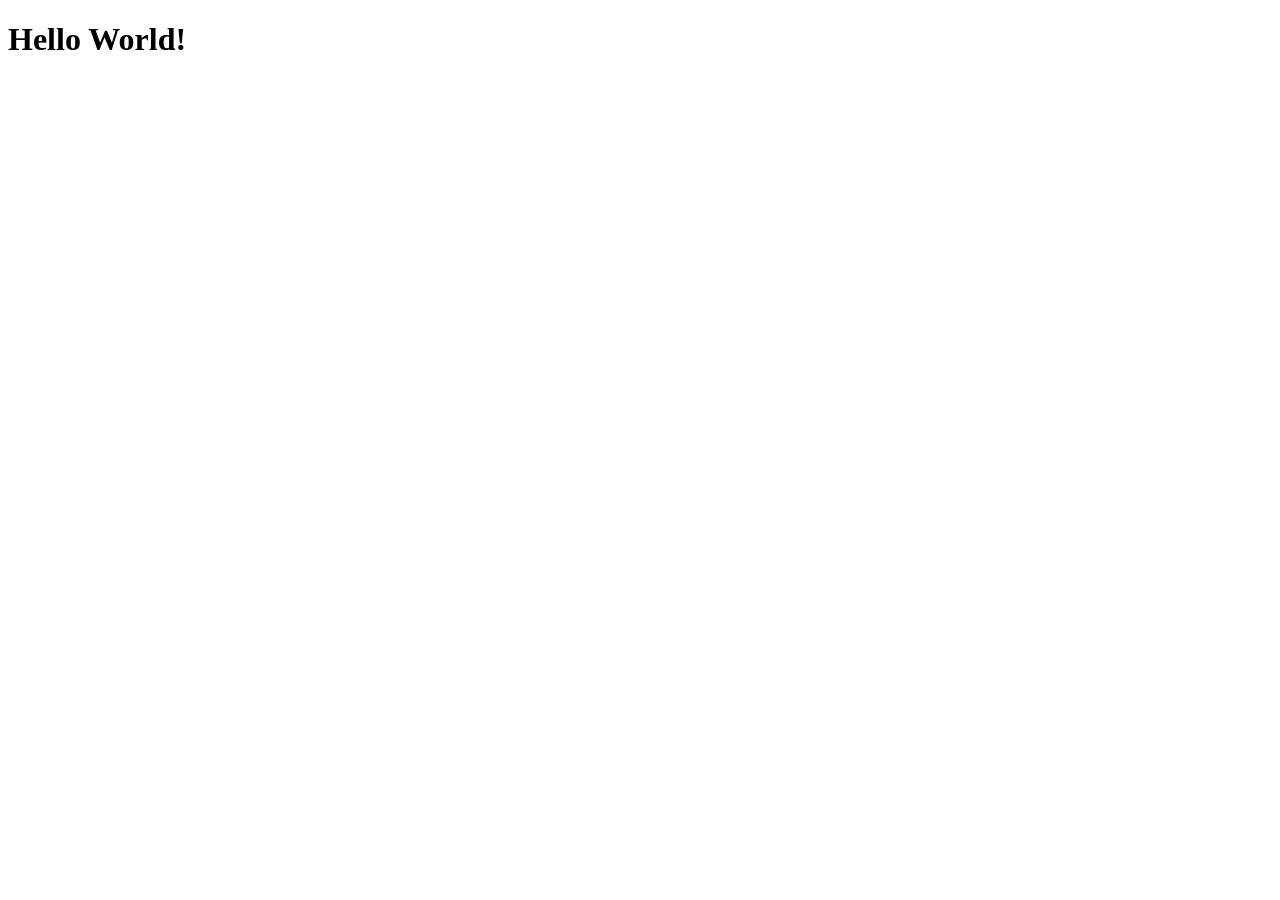
==== maps/maps-client/src/main/webapp/index.html @ cb1ee6d4 "initial commit" ====
<!DOCTYPE html>
<html>
    <head>
        <title>Start Page</title>
        <meta http-equiv="Content-Type" content="text/html; charset=UTF-8">
    </head>
    <body>
        <h1>Hello World!</h1>
    </body>
</html>
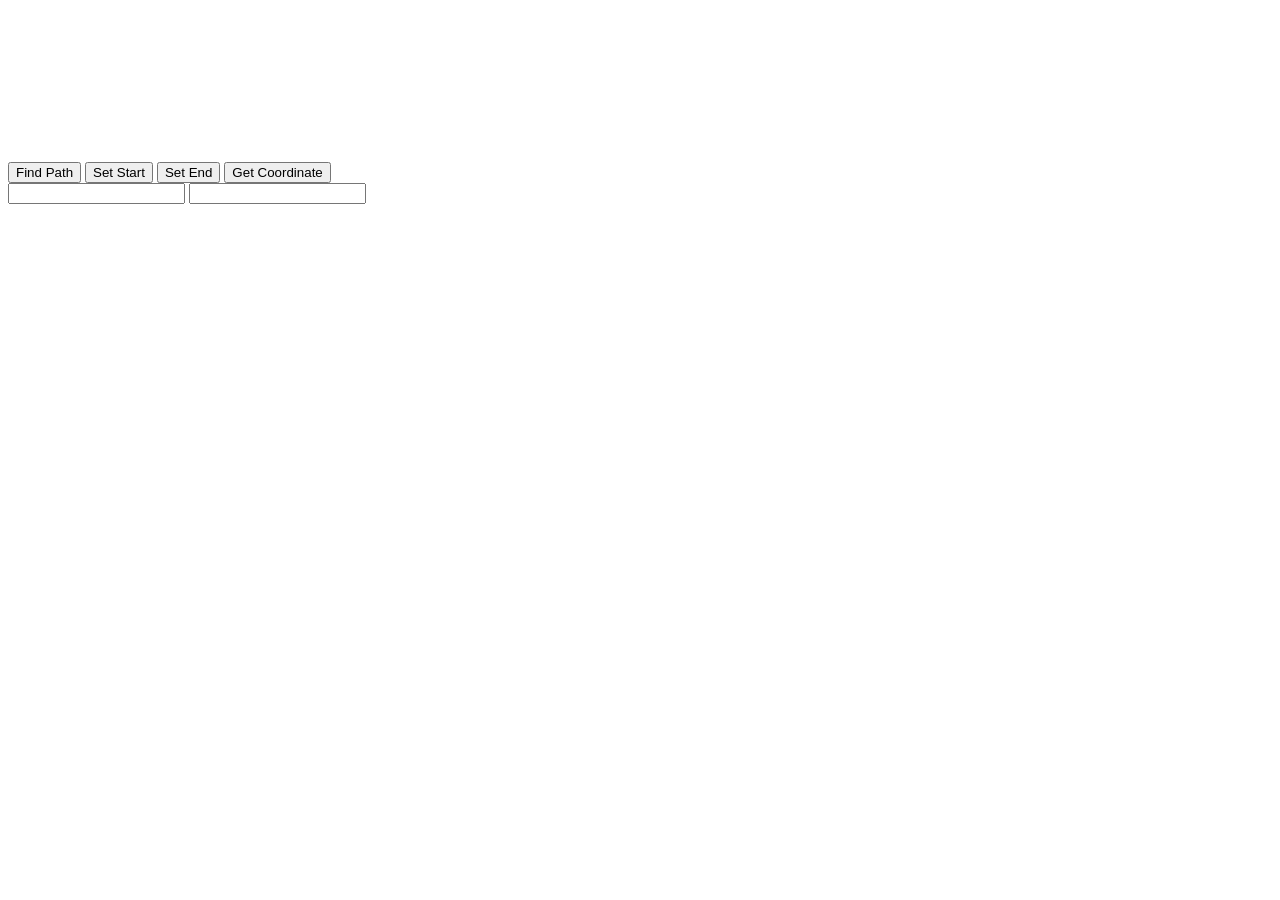
==== commit cc9357dd: "integration client with server" ====
--- a/maps/maps-client/src/main/webapp/index.html
+++ b/maps/maps-client/src/main/webapp/index.html
@@ -1,10 +1,1338 @@
 <!DOCTYPE html>
 <html>
-    <head>
-        <title>Start Page</title>
-        <meta http-equiv="Content-Type" content="text/html; charset=UTF-8">
-    </head>
-    <body>
-        <h1>Hello World!</h1>
-    </body>
-</html>
+<head>
+<title>A Star JavaScript Pathfinding Demo</title>
+<meta name="description"
+	content="An interactive demo and explanation of how the A Star pathfinding algorithm works.">
+<!--<meta http-equiv="refresh" content="5" />-->
+<link rel="stylesheet" type="text/css" href="resources/css/style.css">
+<link rel="stylesheet" type="text/css" href="resources/css/prism.css">
+</head>
+<body>
+	<div class="wrapper">
+
+
+		<table class="map break alt">
+			<tr class="map-row">
+				<td id="1" class="map-tile"></td>
+				<td class="map-tile"></td>
+				<td class="map-tile"></td>
+				<td class="map-tile"></td>
+				<td class="map-tile"></td>
+				<td class="map-tile"></td>
+				<td class="map-tile"></td>
+				<td class="map-tile"></td>
+				<td class="map-tile"></td>
+				<td class="map-tile"></td>
+				<td class="map-tile"></td>
+				<td class="map-tile"></td>
+				<td class="map-tile"></td>
+				<td class="map-tile"></td>
+				<td class="map-tile"></td>
+				<td class="map-tile"></td>
+				<td class="map-tile"></td>
+				<td class="map-tile"></td>
+				<td class="map-tile"></td>
+				<td class="map-tile"></td>
+				<td class="map-tile"></td>
+				<td class="map-tile"></td>
+				<td class="map-tile"></td>
+				<td class="map-tile"></td>
+				<td class="map-tile"></td>
+				<td class="map-tile"></td>
+				<td class="map-tile"></td>
+				<td class="map-tile"></td>
+				<td class="map-tile"></td>
+				<td class="map-tile"></td>
+				<td class="map-tile"></td>
+				<td class="map-tile"></td>
+			</tr>
+			<tr class="map-row">
+				<td class="map-tile"></td>
+				<td class="map-tile"></td>
+				<td class="map-tile"></td>
+				<td class="map-tile"></td>
+				<td class="map-tile"></td>
+				<td class="map-tile"></td>
+				<td class="map-tile"></td>
+				<td class="map-tile"></td>
+				<td class="map-tile"></td>
+				<td class="map-tile"></td>
+				<td class="map-tile"></td>
+				<td class="map-tile"></td>
+				<td class="map-tile"></td>
+				<td class="map-tile"></td>
+				<td class="map-tile"></td>
+				<td class="map-tile"></td>
+				<td class="map-tile"></td>
+				<td class="map-tile"></td>
+				<td class="map-tile"></td>
+				<td class="map-tile"></td>
+				<td class="map-tile"></td>
+				<td class="map-tile"></td>
+				<td class="map-tile"></td>
+				<td class="map-tile"></td>
+				<td class="map-tile"></td>
+				<td class="map-tile"></td>
+				<td class="map-tile"></td>
+				<td class="map-tile"></td>
+				<td class="map-tile"></td>
+				<td class="map-tile"></td>
+				<td class="map-tile"></td>
+				<td class="map-tile"></td>
+			</tr>
+			<tr class="map-row">
+				<td class="map-tile"></td>
+				<td class="map-tile"></td>
+				<td class="map-tile"></td>
+				<td class="map-tile"></td>
+				<td class="map-tile"></td>
+				<td class="map-tile"></td>
+				<td class="map-tile"></td>
+				<td class="map-tile"></td>
+				<td class="map-tile"></td>
+				<td class="map-tile"></td>
+				<td class="map-tile"></td>
+				<td class="map-tile"></td>
+				<td class="map-tile"></td>
+				<td class="map-tile"></td>
+				<td class="map-tile"></td>
+				<td class="map-tile"></td>
+				<td class="map-tile"></td>
+				<td class="map-tile"></td>
+				<td class="map-tile"></td>
+				<td class="map-tile"></td>
+				<td class="map-tile"></td>
+				<td class="map-tile"></td>
+				<td class="map-tile"></td>
+				<td class="map-tile"></td>
+				<td class="map-tile"></td>
+				<td class="map-tile"></td>
+				<td class="map-tile"></td>
+				<td class="map-tile"></td>
+				<td class="map-tile"></td>
+				<td class="map-tile"></td>
+				<td class="map-tile"></td>
+				<td class="map-tile"></td>
+			</tr>
+			<tr class="map-row">
+				<td class="map-tile"></td>
+				<td class="map-tile"></td>
+				<td class="map-tile"></td>
+				<td class="map-tile"></td>
+				<td class="map-tile"></td>
+				<td class="map-tile"></td>
+				<td class="map-tile"></td>
+				<td class="map-tile"></td>
+				<td class="map-tile"></td>
+				<td class="map-tile"></td>
+				<td class="map-tile"></td>
+				<td class="map-tile"></td>
+				<td class="map-tile"></td>
+				<td class="map-tile"></td>
+				<td class="map-tile"></td>
+				<td class="map-tile"></td>
+				<td class="map-tile"></td>
+				<td class="map-tile"></td>
+				<td class="map-tile"></td>
+				<td class="map-tile"></td>
+				<td class="map-tile"></td>
+				<td class="map-tile"></td>
+				<td class="map-tile"></td>
+				<td class="map-tile"></td>
+				<td class="map-tile"></td>
+				<td class="map-tile"></td>
+				<td class="map-tile"></td>
+				<td class="map-tile"></td>
+				<td class="map-tile"></td>
+				<td class="map-tile"></td>
+				<td class="map-tile"></td>
+				<td class="map-tile"></td>
+			</tr>
+			<tr class="map-row">
+				<td class="map-tile"></td>
+				<td class="map-tile"></td>
+				<td class="map-tile"></td>
+				<td class="map-tile"></td>
+				<td class="map-tile"></td>
+				<td class="map-tile"></td>
+				<td class="map-tile"></td>
+				<td class="map-tile"></td>
+				<td class="map-tile"></td>
+				<td class="map-tile"></td>
+				<td class="map-tile"></td>
+				<td class="map-tile"></td>
+				<td class="map-tile"></td>
+				<td class="map-tile"></td>
+				<td class="map-tile"></td>
+				<td class="map-tile"></td>
+				<td class="map-tile"></td>
+				<td class="map-tile"></td>
+				<td class="map-tile"></td>
+				<td class="map-tile"></td>
+				<td class="map-tile"></td>
+				<td class="map-tile"></td>
+				<td class="map-tile"></td>
+				<td class="map-tile"></td>
+				<td class="map-tile"></td>
+				<td class="map-tile"></td>
+				<td class="map-tile"></td>
+				<td class="map-tile"></td>
+				<td class="map-tile"></td>
+				<td class="map-tile"></td>
+				<td class="map-tile"></td>
+				<td class="map-tile"></td>
+			</tr>
+			<tr class="map-row">
+				<td class="map-tile"></td>
+				<td class="map-tile"></td>
+				<td class="map-tile"></td>
+				<td class="map-tile"></td>
+				<td class="map-tile"></td>
+				<td class="map-tile"></td>
+				<td class="map-tile"></td>
+				<td class="map-tile"></td>
+				<td class="map-tile"></td>
+				<td class="map-tile"></td>
+				<td class="map-tile"></td>
+				<td class="map-tile"></td>
+				<td class="map-tile"></td>
+				<td class="map-tile"></td>
+				<td class="map-tile"></td>
+				<td class="map-tile"></td>
+				<td class="map-tile"></td>
+				<td class="map-tile"></td>
+				<td class="map-tile"></td>
+				<td class="map-tile"></td>
+				<td class="map-tile"></td>
+				<td class="map-tile"></td>
+				<td class="map-tile"></td>
+				<td class="map-tile"></td>
+				<td class="map-tile"></td>
+				<td class="map-tile"></td>
+				<td class="map-tile"></td>
+				<td class="map-tile"></td>
+				<td class="map-tile"></td>
+				<td class="map-tile"></td>
+				<td class="map-tile"></td>
+				<td class="map-tile"></td>
+			</tr>
+			<tr class="map-row">
+				<td class="map-tile"></td>
+				<td class="map-tile"></td>
+				<td class="map-tile"></td>
+				<td class="map-tile"></td>
+				<td class="map-tile"></td>
+				<td class="map-tile"></td>
+				<td class="map-tile"></td>
+				<td class="map-tile"></td>
+				<td class="map-tile"></td>
+				<td class="map-tile"></td>
+				<td class="map-tile"></td>
+				<td class="map-tile"></td>
+				<td class="map-tile"></td>
+				<td class="map-tile"></td>
+				<td class="map-tile"></td>
+				<td class="map-tile"></td>
+				<td class="map-tile"></td>
+				<td class="map-tile"></td>
+				<td class="map-tile"></td>
+				<td class="map-tile"></td>
+				<td class="map-tile"></td>
+				<td class="map-tile"></td>
+				<td class="map-tile"></td>
+				<td class="map-tile"></td>
+				<td class="map-tile"></td>
+				<td class="map-tile"></td>
+				<td class="map-tile"></td>
+				<td class="map-tile"></td>
+				<td class="map-tile" data-status="closed"></td>
+				<td class="map-tile" data-status="closed"></td>
+				<td class="map-tile"></td>
+				<td class="map-tile"></td>
+			</tr>
+			<tr class="map-row">
+				<td class="map-tile"></td>
+				<td class="map-tile"></td>
+				<td class="map-tile"></td>
+				<td class="map-tile"></td>
+				<td class="map-tile"></td>
+				<td class="map-tile"></td>
+				<td class="map-tile"></td>
+				<td class="map-tile"></td>
+				<td class="map-tile"></td>
+				<td class="map-tile"></td>
+				<td class="map-tile"></td>
+				<td class="map-tile"></td>
+				<td class="map-tile"></td>
+				<td class="map-tile"></td>
+				<td class="map-tile"></td>
+				<td class="map-tile"></td>
+				<td class="map-tile"></td>
+				<td class="map-tile"></td>
+				<td class="map-tile"></td>
+				<td class="map-tile"></td>
+				<td class="map-tile"></td>
+				<td class="map-tile"></td>
+				<td class="map-tile"></td>
+				<td class="map-tile"></td>
+				<td class="map-tile"></td>
+				<td class="map-tile"></td>
+				<td class="map-tile"></td>
+				<td class="map-tile"></td>
+				<td class="map-tile" data-status="closed"></td>
+				<td class="map-tile" data-status="closed"></td>
+				<td class="map-tile"></td>
+				<td class="map-tile"></td>
+			</tr>
+			<tr class="map-row">
+				<td class="map-tile"></td>
+				<td class="map-tile"></td>
+				<td class="map-tile"></td>
+				<td class="map-tile"></td>
+				<td class="map-tile"></td>
+				<td class="map-tile"></td>
+				<td class="map-tile"></td>
+				<td class="map-tile"></td>
+				<td class="map-tile"></td>
+				<td class="map-tile"></td>
+				<td class="map-tile"></td>
+				<td class="map-tile"></td>
+				<td class="map-tile"></td>
+				<td class="map-tile"></td>
+				<td class="map-tile"></td>
+				<td class="map-tile"></td>
+				<td class="map-tile"></td>
+				<td class="map-tile"></td>
+				<td class="map-tile"></td>
+				<td class="map-tile"></td>
+				<td class="map-tile"></td>
+				<td class="map-tile"></td>
+				<td class="map-tile"></td>
+				<td class="map-tile"></td>
+				<td class="map-tile"></td>
+				<td class="map-tile"></td>
+				<td class="map-tile"></td>
+				<td class="map-tile"></td>
+				<td class="map-tile" data-status="closed"></td>
+				<td class="map-tile" data-status="closed"></td>
+				<td class="map-tile"></td>
+				<td class="map-tile"></td>
+			</tr>
+			<tr class="map-row">
+				<td class="map-tile"></td>
+				<td class="map-tile"></td>
+				<td class="map-tile"></td>
+				<td class="map-tile"></td>
+				<td class="map-tile"></td>
+				<td class="map-tile"></td>
+				<td class="map-tile"></td>
+				<td class="map-tile"></td>
+				<td class="map-tile"></td>
+				<td class="map-tile"></td>
+				<td class="map-tile"></td>
+				<td class="map-tile"></td>
+				<td class="map-tile"></td>
+				<td class="map-tile"></td>
+				<td class="map-tile"></td>
+				<td class="map-tile"></td>
+				<td class="map-tile" data-status="closed"></td>
+				<td class="map-tile" data-status="closed"></td>
+				<td class="map-tile" data-status="closed"></td>
+				<td class="map-tile" data-status="closed"></td>
+				<td class="map-tile" data-status="closed"></td>
+				<td class="map-tile" data-status="closed"></td>
+				<td class="map-tile" data-status="closed"></td>
+				<td class="map-tile" data-status="closed"></td>
+				<td class="map-tile" data-status="closed"></td>
+				<td class="map-tile" data-status="closed"></td>
+				<td class="map-tile" data-status="closed"></td>
+				<td class="map-tile" data-status="closed"></td>
+				<td class="map-tile" data-status="closed"></td>
+				<td class="map-tile" data-status="closed"></td>
+				<td class="map-tile"></td>
+				<td class="map-tile"></td>
+			</tr>
+			<tr class="map-row">
+				<td class="map-tile"></td>
+				<td class="map-tile"></td>
+				<td class="map-tile"></td>
+				<td class="map-tile"></td>
+				<td class="map-tile"></td>
+				<td class="map-tile"></td>
+				<td class="map-tile"></td>
+				<td class="map-tile"></td>
+				<td class="map-tile"></td>
+				<td class="map-tile"></td>
+				<td class="map-tile"></td>
+				<td class="map-tile"></td>
+				<td class="map-tile"></td>
+				<td class="map-tile"></td>
+				<td class="map-tile"></td>
+				<td class="map-tile"></td>
+				<td class="map-tile" data-status="closed"></td>
+				<td class="map-tile" data-status="closed"></td>
+				<td class="map-tile" data-status="closed"></td>
+				<td class="map-tile" data-status="closed"></td>
+				<td class="map-tile" data-status="closed"></td>
+				<td class="map-tile" data-status="closed"></td>
+				<td class="map-tile" data-status="closed"></td>
+				<td class="map-tile" data-status="closed"></td>
+				<td class="map-tile" data-status="closed"></td>
+				<td class="map-tile" data-status="closed"></td>
+				<td class="map-tile" data-status="closed"></td>
+				<td class="map-tile" data-status="closed"></td>
+				<td class="map-tile" data-status="closed"></td>
+				<td class="map-tile" data-status="closed"></td>
+				<td class="map-tile"></td>
+				<td class="map-tile"></td>
+			</tr>
+			<tr class="map-row">
+				<td class="map-tile"></td>
+				<td class="map-tile"></td>
+				<td class="map-tile"></td>
+				<td class="map-tile"></td>
+				<td class="map-tile"></td>
+				<td class="map-tile"></td>
+				<td class="map-tile"></td>
+				<td class="map-tile"></td>
+				<td class="map-tile"></td>
+				<td class="map-tile"></td>
+				<td class="map-tile"></td>
+				<td class="map-tile"></td>
+				<td class="map-tile"></td>
+				<td class="map-tile"></td>
+				<td class="map-tile"></td>
+				<td class="map-tile"></td>
+				<td class="map-tile"></td>
+				<td class="map-tile"></td>
+				<td class="map-tile"></td>
+				<td class="map-tile"></td>
+				<td class="map-tile"></td>
+				<td class="map-tile"></td>
+				<td class="map-tile"></td>
+				<td class="map-tile"></td>
+				<td class="map-tile"></td>
+				<td class="map-tile"></td>
+				<td class="map-tile"></td>
+				<td class="map-tile"></td>
+				<td class="map-tile"></td>
+				<td class="map-tile"></td>
+				<td class="map-tile"></td>
+				<td class="map-tile"></td>
+			</tr>
+			<tr class="map-row">
+				<td class="map-tile"></td>
+				<td class="map-tile"></td>
+				<td class="map-tile"></td>
+				<td class="map-tile"></td>
+				<td class="map-tile"></td>
+				<td class="map-tile"></td>
+				<td class="map-tile"></td>
+				<td class="map-tile"></td>
+				<td class="map-tile"></td>
+				<td class="map-tile"></td>
+				<td class="map-tile"></td>
+				<td class="map-tile"></td>
+				<td class="map-tile"></td>
+				<td class="map-tile"></td>
+				<td class="map-tile"></td>
+				<td class="map-tile"></td>
+				<td class="map-tile"></td>
+				<td class="map-tile"></td>
+				<td class="map-tile"></td>
+				<td class="map-tile"></td>
+				<td class="map-tile"></td>
+				<td class="map-tile"></td>
+				<td class="map-tile"></td>
+				<td class="map-tile"></td>
+				<td class="map-tile"></td>
+				<td class="map-tile"></td>
+				<td class="map-tile"></td>
+				<td class="map-tile"></td>
+				<td class="map-tile"></td>
+				<td class="map-tile"></td>
+				<td class="map-tile"></td>
+				<td class="map-tile"></td>
+			</tr>
+			<tr class="map-row">
+				<td class="map-tile"></td>
+				<td class="map-tile"></td>
+				<td class="map-tile"></td>
+				<td class="map-tile"></td>
+				<td class="map-tile"></td>
+				<td class="map-tile"></td>
+				<td class="map-tile"></td>
+				<td class="map-tile"></td>
+				<td class="map-tile"></td>
+				<td class="map-tile"></td>
+				<td class="map-tile"></td>
+				<td class="map-tile"></td>
+				<td class="map-tile"></td>
+				<td class="map-tile"></td>
+				<td class="map-tile"></td>
+				<td class="map-tile"></td>
+				<td class="map-tile"></td>
+				<td class="map-tile"></td>
+				<td class="map-tile"></td>
+				<td class="map-tile" data-status="closed"></td>
+				<td class="map-tile" data-status="closed"></td>
+				<td class="map-tile" data-status="closed"></td>
+				<td class="map-tile"></td>
+				<td class="map-tile"></td>
+				<td class="map-tile"></td>
+				<td class="map-tile"></td>
+				<td class="map-tile"></td>
+				<td class="map-tile" data-status="closed"></td>
+				<td class="map-tile" data-status="closed"></td>
+				<td class="map-tile" data-status="closed"></td>
+				<td class="map-tile"></td>
+				<td class="map-tile"></td>
+			</tr>
+			<tr class="map-row">
+				<td class="map-tile"></td>
+				<td class="map-tile"></td>
+				<td class="map-tile"></td>
+				<td class="map-tile"></td>
+				<td class="map-tile"></td>
+				<td class="map-tile"></td>
+				<td class="map-tile"></td>
+				<td class="map-tile"></td>
+				<td class="map-tile" data-status="closed"></td>
+				<td class="map-tile" data-status="closed"></td>
+				<td class="map-tile" data-status="closed"></td>
+				<td class="map-tile"></td>
+				<td class="map-tile"></td>
+				<td class="map-tile"></td>
+				<td class="map-tile" data-status="closed"></td>
+				<td class="map-tile" data-status="closed"></td>
+				<td class="map-tile" data-status="closed"></td>
+				<td class="map-tile"></td>
+				<td class="map-tile"></td>
+				<td class="map-tile" data-status="closed"></td>
+				<td class="map-tile" data-status="closed"></td>
+				<td class="map-tile" data-status="closed"></td>
+				<td class="map-tile"></td>
+				<td class="map-tile"></td>
+				<td class="map-tile"></td>
+				<td class="map-tile"></td>
+				<td class="map-tile"></td>
+				<td class="map-tile" data-status="closed"></td>
+				<td class="map-tile" data-status="closed"></td>
+				<td class="map-tile" data-status="closed"></td>
+				<td class="map-tile"></td>
+				<td class="map-tile"></td>
+			</tr>
+			<tr class="map-row">
+				<td class="map-tile"></td>
+				<td class="map-tile"></td>
+				<td class="map-tile" data-status="closed"></td>
+				<td class="map-tile" data-status="closed"></td>
+				<td class="map-tile" data-status="closed"></td>
+				<td class="map-tile" data-status="closed"></td>
+				<td class="map-tile"></td>
+				<td class="map-tile"></td>
+				<td class="map-tile" data-status="closed"></td>
+				<td class="map-tile" data-status="closed"></td>
+				<td class="map-tile" data-status="closed"></td>
+				<td class="map-tile"></td>
+				<td class="map-tile"></td>
+				<td class="map-tile"></td>
+				<td class="map-tile" data-status="closed"></td>
+				<td class="map-tile" data-status="closed"></td>
+				<td class="map-tile" data-status="closed"></td>
+				<td class="map-tile"></td>
+				<td class="map-tile"></td>
+				<td class="map-tile"></td>
+				<td class="map-tile"></td>
+				<td class="map-tile"></td>
+				<td class="map-tile"></td>
+				<td class="map-tile"></td>
+				<td class="map-tile"></td>
+				<td class="map-tile"></td>
+				<td class="map-tile"></td>
+				<td class="map-tile"></td>
+				<td class="map-tile"></td>
+				<td class="map-tile"></td>
+				<td class="map-tile"></td>
+				<td class="map-tile"></td>
+			</tr>
+			<tr class="map-row">
+				<td class="map-tile"></td>
+				<td class="map-tile"></td>
+				<td class="map-tile" data-status="closed"></td>
+				<td class="map-tile" data-status="closed"></td>
+				<td class="map-tile" data-status="closed"></td>
+				<td class="map-tile" data-status="closed"></td>
+				<td class="map-tile"></td>
+				<td class="map-tile"></td>
+				<td class="map-tile" data-status="closed"></td>
+				<td class="map-tile" data-status="closed"></td>
+				<td class="map-tile" data-status="closed"></td>
+				<td class="map-tile"></td>
+				<td class="map-tile"></td>
+				<td class="map-tile"></td>
+				<td class="map-tile" data-status="closed"></td>
+				<td class="map-tile" data-status="closed"></td>
+				<td class="map-tile" data-status="closed"></td>
+				<td class="map-tile"></td>
+				<td class="map-tile" data-status="closed"></td>
+				<td class="map-tile" data-status="closed"></td>
+				<td class="map-tile" data-status="closed"></td>
+				<td class="map-tile" data-status="closed"></td>
+				<td class="map-tile" data-status="closed"></td>
+				<td class="map-tile" data-status="closed"></td>
+				<td class="map-tile" data-status="closed"></td>
+				<td class="map-tile" data-status="closed"></td>
+				<td class="map-tile" data-status="closed"></td>
+				<td class="map-tile" data-status="closed"></td>
+				<td class="map-tile" data-status="closed"></td>
+				<td class="map-tile" data-status="closed"></td>
+				<td class="map-tile" data-status="closed"></td>
+				<td class="map-tile"></td>
+			</tr>
+			<tr class="map-row">
+				<td class="map-tile"></td>
+				<td class="map-tile"></td>
+				<td class="map-tile" data-status="closed"></td>
+				<td class="map-tile" data-status="closed"></td>
+				<td class="map-tile" data-status="closed"></td>
+				<td class="map-tile" data-status="closed"></td>
+				<td class="map-tile"></td>
+				<td class="map-tile"></td>
+				<td class="map-tile" data-status="closed"></td>
+				<td class="map-tile" data-status="closed"></td>
+				<td class="map-tile" data-status="closed"></td>
+				<td class="map-tile"></td>
+				<td class="map-tile"></td>
+				<td class="map-tile"></td>
+				<td class="map-tile" data-status="closed"></td>
+				<td class="map-tile" data-status="closed"></td>
+				<td class="map-tile" data-status="closed"></td>
+				<td class="map-tile"></td>
+				<td class="map-tile" data-status="closed"></td>
+				<td class="map-tile" data-status="closed"></td>
+				<td class="map-tile" data-status="closed"></td>
+				<td class="map-tile" data-status="closed"></td>
+				<td class="map-tile" data-status="closed"></td>
+				<td class="map-tile" data-status="closed"></td>
+				<td class="map-tile" data-status="closed"></td>
+				<td class="map-tile" data-status="closed"></td>
+				<td class="map-tile" data-status="closed"></td>
+				<td class="map-tile" data-status="closed"></td>
+				<td class="map-tile" data-status="closed"></td>
+				<td class="map-tile" data-status="closed"></td>
+				<td class="map-tile" data-status="closed"></td>
+				<td class="map-tile"></td>
+			</tr>
+			<tr class="map-row">
+				<td class="map-tile"></td>
+				<td class="map-tile"></td>
+				<td class="map-tile" data-status="closed"></td>
+				<td class="map-tile" data-status="closed"></td>
+				<td class="map-tile" data-status="closed"></td>
+				<td class="map-tile" data-status="closed"></td>
+				<td class="map-tile"></td>
+				<td class="map-tile"></td>
+				<td class="map-tile"></td>
+				<td class="map-tile"></td>
+				<td class="map-tile"></td>
+				<td class="map-tile"></td>
+				<td class="map-tile"></td>
+				<td class="map-tile"></td>
+				<td class="map-tile" data-status="closed"></td>
+				<td class="map-tile" data-status="closed"></td>
+				<td class="map-tile" data-status="closed"></td>
+				<td class="map-tile"></td>
+				<td class="map-tile"></td>
+				<td class="map-tile"></td>
+				<td class="map-tile"></td>
+				<td class="map-tile"></td>
+				<td class="map-tile"></td>
+				<td class="map-tile"></td>
+				<td class="map-tile"></td>
+				<td class="map-tile"></td>
+				<td class="map-tile"></td>
+				<td class="map-tile"></td>
+				<td class="map-tile" data-status="closed"></td>
+				<td class="map-tile" data-status="closed"></td>
+				<td class="map-tile" data-status="closed"></td>
+				<td class="map-tile"></td>
+			</tr>
+			<tr class="map-row">
+				<td class="map-tile"></td>
+				<td class="map-tile"></td>
+				<td class="map-tile" data-status="closed"></td>
+				<td class="map-tile" data-status="closed"></td>
+				<td class="map-tile" data-status="closed"></td>
+				<td class="map-tile" data-status="closed"></td>
+				<td class="map-tile"></td>
+				<td class="map-tile"></td>
+				<td class="map-tile"></td>
+				<td class="map-tile"></td>
+				<td class="map-tile"></td>
+				<td class="map-tile"></td>
+				<td class="map-tile"></td>
+				<td class="map-tile"></td>
+				<td class="map-tile" data-status="closed"></td>
+				<td class="map-tile" data-status="closed"></td>
+				<td class="map-tile" data-status="closed"></td>
+				<td class="map-tile"></td>
+				<td class="map-tile"></td>
+				<td class="map-tile"></td>
+				<td class="map-tile"></td>
+				<td class="map-tile"></td>
+				<td class="map-tile"></td>
+				<td class="map-tile"></td>
+				<td class="map-tile"></td>
+				<td class="map-tile"></td>
+				<td class="map-tile"></td>
+				<td class="map-tile"></td>
+				<td class="map-tile" data-status="closed"></td>
+				<td class="map-tile" data-status="closed"></td>
+				<td class="map-tile" data-status="closed"></td>
+				<td class="map-tile"></td>
+			</tr>
+			<tr class="map-row">
+				<td class="map-tile"></td>
+				<td class="map-tile"></td>
+				<td class="map-tile" data-status="closed"></td>
+				<td class="map-tile" data-status="closed"></td>
+				<td class="map-tile" data-status="closed"></td>
+				<td class="map-tile" data-status="closed"></td>
+				<td class="map-tile"></td>
+				<td class="map-tile"></td>
+				<td class="map-tile"></td>
+				<td class="map-tile"></td>
+				<td class="map-tile"></td>
+				<td class="map-tile"></td>
+				<td class="map-tile"></td>
+				<td class="map-tile"></td>
+				<td class="map-tile" data-status="closed"></td>
+				<td class="map-tile" data-status="closed"></td>
+				<td class="map-tile" data-status="closed"></td>
+				<td class="map-tile"></td>
+				<td class="map-tile"></td>
+				<td class="map-tile"></td>
+				<td class="map-tile"></td>
+				<td class="map-tile"></td>
+				<td class="map-tile"></td>
+				<td class="map-tile"></td>
+				<td class="map-tile"></td>
+				<td class="map-tile"></td>
+				<td class="map-tile"></td>
+				<td class="map-tile"></td>
+				<td class="map-tile" data-status="closed"></td>
+				<td class="map-tile" data-status="closed"></td>
+				<td class="map-tile" data-status="closed"></td>
+				<td class="map-tile"></td>
+			</tr>
+			<tr class="map-row">
+				<td class="map-tile"></td>
+				<td class="map-tile"></td>
+				<td class="map-tile"></td>
+				<td class="map-tile"></td>
+				<td class="map-tile"></td>
+				<td class="map-tile"></td>
+				<td class="map-tile"></td>
+				<td class="map-tile"></td>
+				<td class="map-tile"></td>
+				<td class="map-tile"></td>
+				<td class="map-tile"></td>
+				<td class="map-tile"></td>
+				<td class="map-tile"></td>
+				<td class="map-tile"></td>
+				<td class="map-tile" data-status="closed"></td>
+				<td class="map-tile" data-status="closed"></td>
+				<td class="map-tile" data-status="closed"></td>
+				<td class="map-tile"></td>
+				<td class="map-tile"></td>
+				<td class="map-tile"></td>
+				<td class="map-tile"></td>
+				<td class="map-tile" data-status="closed"></td>
+				<td class="map-tile" data-status="closed"></td>
+				<td class="map-tile" data-status="closed"></td>
+				<td class="map-tile" data-status="closed"></td>
+				<td class="map-tile" data-status="closed"></td>
+				<td class="map-tile" data-status="closed"></td>
+				<td class="map-tile"></td>
+				<td class="map-tile" data-status="closed"></td>
+				<td class="map-tile" data-status="closed"></td>
+				<td class="map-tile" data-status="closed"></td>
+				<td class="map-tile"></td>
+			</tr>
+			<tr class="map-row">
+				<td class="map-tile"></td>
+				<td class="map-tile"></td>
+				<td class="map-tile"></td>
+				<td class="map-tile"></td>
+				<td class="map-tile"></td>
+				<td class="map-tile"></td>
+				<td class="map-tile"></td>
+				<td class="map-tile"></td>
+				<td class="map-tile"></td>
+				<td class="map-tile"></td>
+				<td class="map-tile"></td>
+				<td class="map-tile"></td>
+				<td class="map-tile"></td>
+				<td class="map-tile"></td>
+				<td class="map-tile" data-status="closed"></td>
+				<td class="map-tile" data-status="closed"></td>
+				<td class="map-tile" data-status="closed"></td>
+				<td class="map-tile"></td>
+				<td class="map-tile"></td>
+				<td class="map-tile"></td>
+				<td class="map-tile"></td>
+				<td class="map-tile" data-status="closed"></td>
+				<td class="map-tile" data-status="closed"></td>
+				<td class="map-tile" data-status="closed"></td>
+				<td class="map-tile" data-status="closed"></td>
+				<td class="map-tile" data-status="closed"></td>
+				<td class="map-tile" data-status="closed"></td>
+				<td class="map-tile"></td>
+				<td class="map-tile" data-status="closed"></td>
+				<td class="map-tile" data-status="closed"></td>
+				<td class="map-tile" data-status="closed"></td>
+				<td class="map-tile"></td>
+			</tr>
+			<tr class="map-row">
+				<td class="map-tile"></td>
+				<td class="map-tile"></td>
+				<td class="map-tile"></td>
+				<td class="map-tile"></td>
+				<td class="map-tile"></td>
+				<td class="map-tile"></td>
+				<td class="map-tile"></td>
+				<td class="map-tile"></td>
+				<td class="map-tile"></td>
+				<td class="map-tile"></td>
+				<td class="map-tile"></td>
+				<td class="map-tile" data-status="closed"></td>
+				<td class="map-tile" data-status="closed"></td>
+				<td class="map-tile"></td>
+				<td class="map-tile" data-status="closed"></td>
+				<td class="map-tile" data-status="closed"></td>
+				<td class="map-tile" data-status="closed"></td>
+				<td class="map-tile"></td>
+				<td class="map-tile"></td>
+				<td class="map-tile"></td>
+				<td class="map-tile"></td>
+				<td class="map-tile" data-status="closed"></td>
+				<td class="map-tile" data-status="closed"></td>
+				<td class="map-tile" data-status="closed"></td>
+				<td class="map-tile" data-status="closed"></td>
+				<td class="map-tile" data-status="closed"></td>
+				<td class="map-tile" data-status="closed"></td>
+				<td class="map-tile"></td>
+				<td class="map-tile" data-status="closed"></td>
+				<td class="map-tile" data-status="closed"></td>
+				<td class="map-tile" data-status="closed"></td>
+				<td class="map-tile"></td>
+			</tr>
+			<tr class="map-row">
+				<td class="map-tile"></td>
+				<td class="map-tile"></td>
+				<td class="map-tile"></td>
+				<td class="map-tile"></td>
+				<td class="map-tile"></td>
+				<td class="map-tile"></td>
+				<td class="map-tile"></td>
+				<td class="map-tile"></td>
+				<td class="map-tile"></td>
+				<td class="map-tile"></td>
+				<td class="map-tile"></td>
+				<td class="map-tile" data-status="closed"></td>
+				<td class="map-tile" data-status="closed"></td>
+				<td class="map-tile"></td>
+				<td class="map-tile" data-status="closed"></td>
+				<td class="map-tile" data-status="closed"></td>
+				<td class="map-tile" data-status="closed"></td>
+				<td class="map-tile"></td>
+				<td class="map-tile"></td>
+				<td class="map-tile"></td>
+				<td class="map-tile"></td>
+				<td class="map-tile" data-status="closed"></td>
+				<td class="map-tile" data-status="closed"></td>
+				<td class="map-tile" data-status="closed"></td>
+				<td class="map-tile" data-status="closed"></td>
+				<td class="map-tile" data-status="closed"></td>
+				<td class="map-tile" data-status="closed"></td>
+				<td class="map-tile"></td>
+				<td class="map-tile" data-status="closed"></td>
+				<td class="map-tile" data-status="closed"></td>
+				<td class="map-tile" data-status="closed"></td>
+				<td class="map-tile"></td>
+			</tr>
+			<tr class="map-row">
+				<td class="map-tile"></td>
+				<td class="map-tile"></td>
+				<td class="map-tile"></td>
+				<td class="map-tile"></td>
+				<td class="map-tile"></td>
+				<td class="map-tile"></td>
+				<td class="map-tile"></td>
+				<td class="map-tile"></td>
+				<td class="map-tile"></td>
+				<td class="map-tile"></td>
+				<td class="map-tile"></td>
+				<td class="map-tile" data-status="closed"></td>
+				<td class="map-tile" data-status="closed"></td>
+				<td class="map-tile"></td>
+				<td class="map-tile" data-status="closed"></td>
+				<td class="map-tile" data-status="closed"></td>
+				<td class="map-tile" data-status="closed"></td>
+				<td class="map-tile"></td>
+				<td class="map-tile"></td>
+				<td class="map-tile"></td>
+				<td class="map-tile"></td>
+				<td class="map-tile" data-status="closed"></td>
+				<td class="map-tile" data-status="closed"></td>
+				<td class="map-tile" data-status="closed"></td>
+				<td class="map-tile" data-status="closed"></td>
+				<td class="map-tile" data-status="closed"></td>
+				<td class="map-tile" data-status="closed"></td>
+				<td class="map-tile"></td>
+				<td class="map-tile" data-status="closed"></td>
+				<td class="map-tile" data-status="closed"></td>
+				<td class="map-tile" data-status="closed"></td>
+				<td class="map-tile"></td>
+			</tr>
+			<tr class="map-row">
+				<td class="map-tile"></td>
+				<td class="map-tile"></td>
+				<td class="map-tile"></td>
+				<td class="map-tile"></td>
+				<td class="map-tile"></td>
+				<td class="map-tile"></td>
+				<td class="map-tile"></td>
+				<td class="map-tile"></td>
+				<td class="map-tile"></td>
+				<td class="map-tile"></td>
+				<td class="map-tile"></td>
+				<td class="map-tile"></td>
+				<td class="map-tile"></td>
+				<td class="map-tile"></td>
+				<td class="map-tile"></td>
+				<td class="map-tile"></td>
+				<td class="map-tile"></td>
+				<td class="map-tile"></td>
+				<td class="map-tile"></td>
+				<td class="map-tile"></td>
+				<td class="map-tile"></td>
+				<td class="map-tile"></td>
+				<td class="map-tile"></td>
+				<td class="map-tile"></td>
+				<td class="map-tile"></td>
+				<td class="map-tile"></td>
+				<td class="map-tile"></td>
+				<td class="map-tile"></td>
+				<td class="map-tile"></td>
+				<td class="map-tile"></td>
+				<td class="map-tile"></td>
+				<td class="map-tile"></td>
+			</tr>
+			<tr class="map-row">
+				<td class="map-tile"></td>
+				<td class="map-tile"></td>
+				<td class="map-tile"></td>
+				<td class="map-tile"></td>
+				<td class="map-tile"></td>
+				<td class="map-tile"></td>
+				<td class="map-tile"></td>
+				<td class="map-tile"></td>
+				<td class="map-tile"></td>
+				<td class="map-tile"></td>
+				<td class="map-tile"></td>
+				<td class="map-tile"></td>
+				<td class="map-tile"></td>
+				<td class="map-tile"></td>
+				<td class="map-tile"></td>
+				<td class="map-tile"></td>
+				<td class="map-tile"></td>
+				<td class="map-tile"></td>
+				<td class="map-tile"></td>
+				<td class="map-tile"></td>
+				<td class="map-tile"></td>
+				<td class="map-tile"></td>
+				<td class="map-tile"></td>
+				<td class="map-tile"></td>
+				<td class="map-tile"></td>
+				<td class="map-tile"></td>
+				<td class="map-tile"></td>
+				<td class="map-tile"></td>
+				<td class="map-tile"></td>
+				<td class="map-tile"></td>
+				<td class="map-tile"></td>
+				<td class="map-tile"></td>
+			</tr>
+			<tr class="map-row">
+				<td class="map-tile"></td>
+				<td class="map-tile"></td>
+				<td class="map-tile"></td>
+				<td class="map-tile"></td>
+				<td class="map-tile"></td>
+				<td class="map-tile"></td>
+				<td class="map-tile"></td>
+				<td class="map-tile"></td>
+				<td class="map-tile"></td>
+				<td class="map-tile"></td>
+				<td class="map-tile"></td>
+				<td class="map-tile"></td>
+				<td class="map-tile"></td>
+				<td class="map-tile"></td>
+				<td class="map-tile"></td>
+				<td class="map-tile"></td>
+				<td class="map-tile"></td>
+				<td class="map-tile"></td>
+				<td class="map-tile"></td>
+				<td class="map-tile"></td>
+				<td class="map-tile"></td>
+				<td class="map-tile"></td>
+				<td class="map-tile"></td>
+				<td class="map-tile"></td>
+				<td class="map-tile"></td>
+				<td class="map-tile"></td>
+				<td class="map-tile"></td>
+				<td class="map-tile"></td>
+				<td class="map-tile"></td>
+				<td class="map-tile"></td>
+				<td class="map-tile"></td>
+				<td class="map-tile"></td>
+			</tr>
+			<tr class="map-row">
+				<td class="map-tile"></td>
+				<td class="map-tile"></td>
+				<td class="map-tile"></td>
+				<td class="map-tile"></td>
+				<td class="map-tile"></td>
+				<td class="map-tile"></td>
+				<td class="map-tile"></td>
+				<td class="map-tile"></td>
+				<td class="map-tile"></td>
+				<td class="map-tile"></td>
+				<td class="map-tile"></td>
+				<td class="map-tile"></td>
+				<td class="map-tile"></td>
+				<td class="map-tile"></td>
+				<td class="map-tile"></td>
+				<td class="map-tile"></td>
+				<td class="map-tile"></td>
+				<td class="map-tile"></td>
+				<td class="map-tile"></td>
+				<td class="map-tile"></td>
+				<td class="map-tile"></td>
+				<td class="map-tile"></td>
+				<td class="map-tile"></td>
+				<td class="map-tile"></td>
+				<td class="map-tile"></td>
+				<td class="map-tile"></td>
+				<td class="map-tile"></td>
+				<td class="map-tile"></td>
+				<td class="map-tile"></td>
+				<td class="map-tile"></td>
+				<td class="map-tile"></td>
+				<td class="map-tile"></td>
+			</tr>
+			<tr class="map-row">
+				<td class="map-tile"></td>
+				<td class="map-tile"></td>
+				<td class="map-tile"></td>
+				<td class="map-tile"></td>
+				<td class="map-tile"></td>
+				<td class="map-tile"></td>
+				<td class="map-tile"></td>
+				<td class="map-tile"></td>
+				<td class="map-tile"></td>
+				<td class="map-tile"></td>
+				<td class="map-tile"></td>
+				<td class="map-tile"></td>
+				<td class="map-tile"></td>
+				<td class="map-tile"></td>
+				<td class="map-tile"></td>
+				<td class="map-tile"></td>
+				<td class="map-tile"></td>
+				<td class="map-tile"></td>
+				<td class="map-tile"></td>
+				<td class="map-tile"></td>
+				<td class="map-tile"></td>
+				<td class="map-tile" data-status="closed"></td>
+				<td class="map-tile" data-status="closed"></td>
+				<td class="map-tile" data-status="closed"></td>
+				<td class="map-tile" data-status="closed"></td>
+				<td class="map-tile" data-status="closed"></td>
+				<td class="map-tile"></td>
+				<td class="map-tile"></td>
+				<td class="map-tile"></td>
+				<td class="map-tile"></td>
+				<td class="map-tile"></td>
+				<td class="map-tile"></td>
+			</tr>
+			<tr class="map-row">
+				<td class="map-tile"></td>
+				<td class="map-tile"></td>
+				<td class="map-tile"></td>
+				<td class="map-tile"></td>
+				<td class="map-tile"></td>
+				<td class="map-tile"></td>
+				<td class="map-tile"></td>
+				<td class="map-tile"></td>
+				<td class="map-tile"></td>
+				<td class="map-tile"></td>
+				<td class="map-tile"></td>
+				<td class="map-tile"></td>
+				<td class="map-tile"></td>
+				<td class="map-tile"></td>
+				<td class="map-tile"></td>
+				<td class="map-tile"></td>
+				<td class="map-tile"></td>
+				<td class="map-tile"></td>
+				<td class="map-tile"></td>
+				<td class="map-tile"></td>
+				<td class="map-tile"></td>
+				<td class="map-tile" data-status="closed"></td>
+				<td class="map-tile" data-status="closed"></td>
+				<td class="map-tile" data-status="closed"></td>
+				<td class="map-tile" data-status="closed"></td>
+				<td class="map-tile" data-status="closed"></td>
+				<td class="map-tile"></td>
+				<td class="map-tile"></td>
+				<td class="map-tile"></td>
+				<td class="map-tile"></td>
+				<td class="map-tile"></td>
+				<td class="map-tile"></td>
+			</tr>
+			<tr class="map-row">
+				<td class="map-tile"></td>
+				<td class="map-tile"></td>
+				<td class="map-tile"></td>
+				<td class="map-tile"></td>
+				<td class="map-tile"></td>
+				<td class="map-tile"></td>
+				<td class="map-tile"></td>
+				<td class="map-tile"></td>
+				<td class="map-tile"></td>
+				<td class="map-tile"></td>
+				<td class="map-tile"></td>
+				<td class="map-tile"></td>
+				<td class="map-tile"></td>
+				<td class="map-tile"></td>
+				<td class="map-tile"></td>
+				<td class="map-tile"></td>
+				<td class="map-tile"></td>
+				<td class="map-tile"></td>
+				<td class="map-tile"></td>
+				<td class="map-tile"></td>
+				<td class="map-tile"></td>
+				<td class="map-tile" data-status="closed"></td>
+				<td class="map-tile" data-status="closed"></td>
+				<td class="map-tile" data-status="closed"></td>
+				<td class="map-tile" data-status="closed"></td>
+				<td class="map-tile" data-status="closed"></td>
+				<td class="map-tile"></td>
+				<td class="map-tile"></td>
+				<td class="map-tile"></td>
+				<td class="map-tile"></td>
+				<td class="map-tile"></td>
+				<td class="map-tile"></td>
+			</tr>
+			<tr class="map-row">
+				<td class="map-tile"></td>
+				<td class="map-tile"></td>
+				<td class="map-tile"></td>
+				<td class="map-tile"></td>
+				<td class="map-tile"></td>
+				<td class="map-tile"></td>
+				<td class="map-tile"></td>
+				<td class="map-tile"></td>
+				<td class="map-tile"></td>
+				<td class="map-tile"></td>
+				<td class="map-tile"></td>
+				<td class="map-tile"></td>
+				<td class="map-tile"></td>
+				<td class="map-tile"></td>
+				<td class="map-tile"></td>
+				<td class="map-tile"></td>
+				<td class="map-tile"></td>
+				<td class="map-tile"></td>
+				<td class="map-tile"></td>
+				<td class="map-tile"></td>
+				<td class="map-tile"></td>
+				<td class="map-tile" data-status="closed"></td>
+				<td class="map-tile" data-status="closed"></td>
+				<td class="map-tile" data-status="closed"></td>
+				<td class="map-tile" data-status="closed"></td>
+				<td class="map-tile" data-status="closed"></td>
+				<td class="map-tile"></td>
+				<td class="map-tile"></td>
+				<td class="map-tile"></td>
+				<td class="map-tile"></td>
+				<td class="map-tile"></td>
+				<td class="map-tile"></td>
+			</tr>
+			<tr class="map-row">
+				<td class="map-tile"></td>
+				<td class="map-tile"></td>
+				<td class="map-tile"></td>
+				<td class="map-tile"></td>
+				<td class="map-tile"></td>
+				<td class="map-tile"></td>
+				<td class="map-tile"></td>
+				<td class="map-tile"></td>
+				<td class="map-tile"></td>
+				<td class="map-tile"></td>
+				<td class="map-tile"></td>
+				<td class="map-tile"></td>
+				<td class="map-tile"></td>
+				<td class="map-tile"></td>
+				<td class="map-tile"></td>
+				<td class="map-tile"></td>
+				<td class="map-tile"></td>
+				<td class="map-tile"></td>
+				<td class="map-tile"></td>
+				<td class="map-tile"></td>
+				<td class="map-tile"></td>
+				<td class="map-tile"></td>
+				<td class="map-tile"></td>
+				<td class="map-tile"></td>
+				<td class="map-tile"></td>
+				<td class="map-tile"></td>
+				<td class="map-tile"></td>
+				<td class="map-tile"></td>
+				<td class="map-tile"></td>
+				<td class="map-tile"></td>
+				<td class="map-tile"></td>
+				<td class="map-tile"></td>
+			</tr>
+			<tr class="map-row">
+				<td class="map-tile"></td>
+				<td class="map-tile"></td>
+				<td id="100" class="map-tile" data-status="begin"></td>
+				<td class="map-tile"></td>
+				<td class="map-tile"></td>
+				<td class="map-tile"></td>
+				<td class="map-tile"></td>
+				<td class="map-tile"></td>
+				<td class="map-tile"></td>
+				<td class="map-tile"></td>
+				<td class="map-tile"></td>
+				<td class="map-tile"></td>
+				<td class="map-tile"></td>
+				<td class="map-tile"></td>
+				<td class="map-tile"></td>
+				<td class="map-tile"></td>
+				<td class="map-tile"></td>
+				<td class="map-tile"></td>
+				<td class="map-tile"></td>
+				<td class="map-tile"></td>
+				<td class="map-tile"></td>
+				<td class="map-tile"></td>
+				<td class="map-tile"></td>
+				<td class="map-tile"></td>
+				<td class="map-tile"></td>
+				<td class="map-tile"></td>
+				<td class="map-tile"></td>
+				<td class="map-tile"></td>
+				<td class="map-tile" data-status="closed"></td>
+				<td class="map-tile" data-status="closed"></td>
+				<td class="map-tile"></td>
+				<td class="map-tile"></td>
+			</tr>
+			<tr class="map-row">
+				<td class="map-tile"></td>
+				<td class="map-tile"></td>
+				<td class="map-tile"></td>
+				<td class="map-tile"></td>
+				<td class="map-tile"></td>
+				<td class="map-tile"></td>
+				<td class="map-tile"></td>
+				<td class="map-tile"></td>
+				<td class="map-tile"></td>
+				<td class="map-tile"></td>
+				<td class="map-tile"></td>
+				<td class="map-tile"></td>
+				<td class="map-tile"></td>
+				<td class="map-tile"></td>
+				<td class="map-tile"></td>
+				<td class="map-tile"></td>
+				<td class="map-tile"></td>
+				<td class="map-tile"></td>
+				<td class="map-tile"></td>
+				<td class="map-tile"></td>
+				<td class="map-tile"></td>
+				<td class="map-tile"></td>
+				<td class="map-tile"></td>
+				<td class="map-tile"></td>
+				<td class="map-tile"></td>
+				<td class="map-tile"></td>
+				<td class="map-tile"></td>
+				<td class="map-tile"></td>
+				<td class="map-tile" data-status="closed"></td>
+				<td class="map-tile" data-status="closed"></td>
+				<td class="map-tile"></td>
+				<td class="map-tile"></td>
+			</tr>
+			<tr class="map-row">
+				<td class="map-tile"></td>
+				<td class="map-tile"></td>
+				<td class="map-tile"></td>
+				<td class="map-tile"></td>
+				<td class="map-tile"></td>
+				<td class="map-tile"></td>
+				<td class="map-tile"></td>
+				<td class="map-tile"></td>
+				<td class="map-tile"></td>
+				<td class="map-tile"></td>
+				<td class="map-tile"></td>
+				<td class="map-tile"></td>
+				<td class="map-tile"></td>
+				<td class="map-tile"></td>
+				<td class="map-tile"></td>
+				<td class="map-tile"></td>
+				<td class="map-tile"></td>
+				<td class="map-tile"></td>
+				<td class="map-tile"></td>
+				<td class="map-tile"></td>
+				<td class="map-tile"></td>
+				<td class="map-tile"></td>
+				<td class="map-tile"></td>
+				<td class="map-tile"></td>
+				<td class="map-tile"></td>
+				<td class="map-tile"></td>
+				<td class="map-tile"></td>
+				<td class="map-tile"></td>
+				<td class="map-tile"></td>
+				<td class="map-tile"></td>
+				<td class="map-tile"></td>
+				<td class="map-tile"></td>
+			</tr>
+
+
+
+		</table>
+
+		<div class="break">
+			<button id="calculate">Find Path</button>
+			<button id="start">Set Start</button>
+			<button id="end">Set End</button>
+			<button id="coordinate">Get Coordinate</button>
+			
+			
+			<!-- <button id="set-lv">Toggle Level</button>
+			<button id="erase">Clear Map</button>
+			<button id="set-gedung-O">Bisnis Centre</button> -->
+		</div>
+            <input type="text" id="latitude" name="latitude" />
+            <input type="text" id="longitude" name="latitude"/>
+
+
+	</div>
+
+	<!-- Libs -->
+	<script type="text/javascript"
+		src="resources/js/libs/jquery-2.0.0.js"></script>
+	<script type="text/javascript" src="resources/js/libs/prism.js"></script>
+
+	<!-- Execution logic -->
+	<script type="text/javascript" src="resources/js/main.js"></script>
+</body>
+</html>
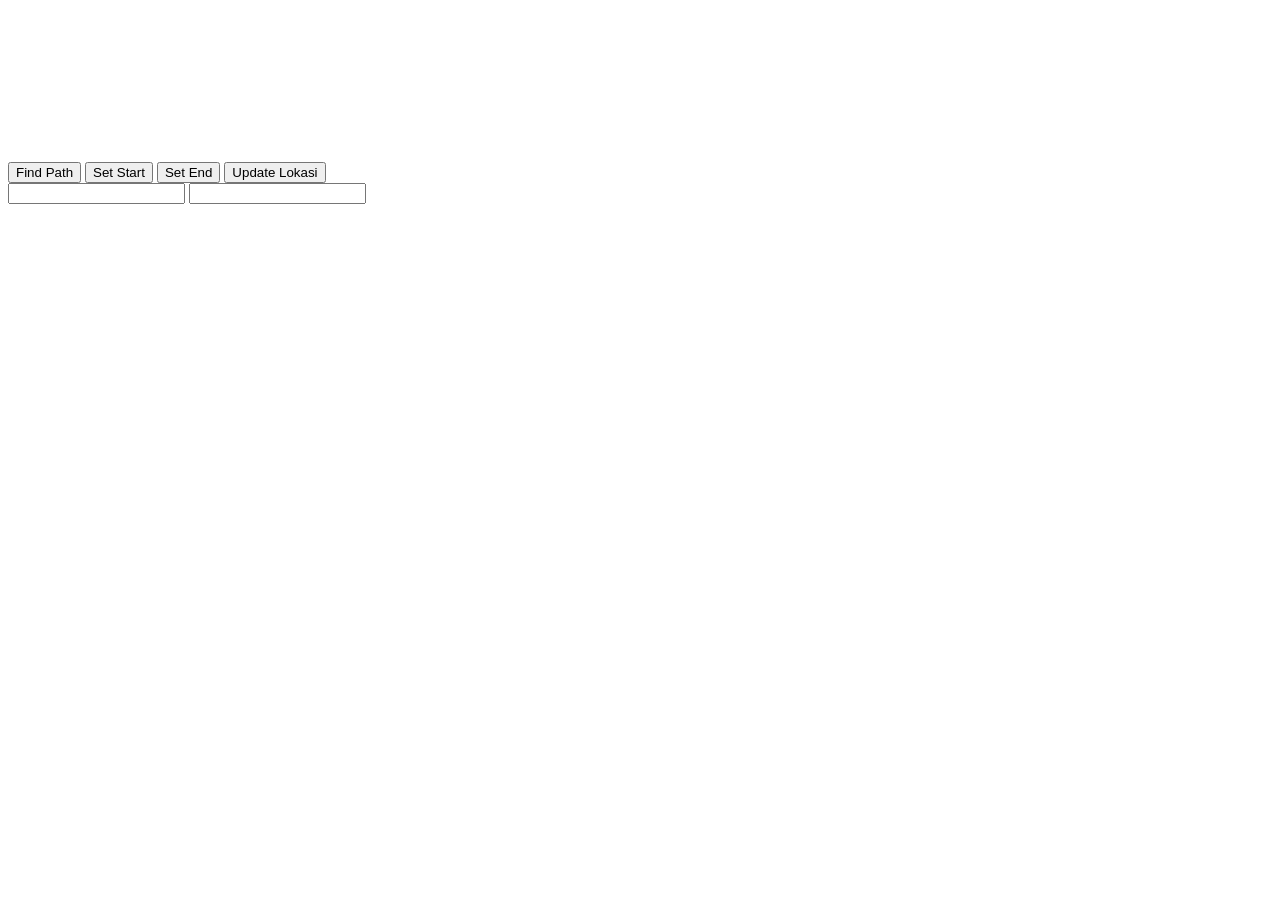
==== commit 4e8ac9b6: "update name button location" ====
--- a/maps/maps-client/src/main/webapp/index.html
+++ b/maps/maps-client/src/main/webapp/index.html
@@ -1206,7 +1206,7 @@
 			<tr class="map-row">
 				<td class="map-tile"></td>
 				<td class="map-tile"></td>
-				<td id="100" class="map-tile" data-status="begin"></td>
+				<td id="100" class="map-tile"></td>
 				<td class="map-tile"></td>
 				<td class="map-tile"></td>
 				<td class="map-tile"></td>
@@ -1314,7 +1314,7 @@
 			<button id="calculate">Find Path</button>
 			<button id="start">Set Start</button>
 			<button id="end">Set End</button>
-			<button id="coordinate">Get Coordinate</button>
+			<button id="coordinate">Update Lokasi</button>
 			
 			
 			<!-- <button id="set-lv">Toggle Level</button>
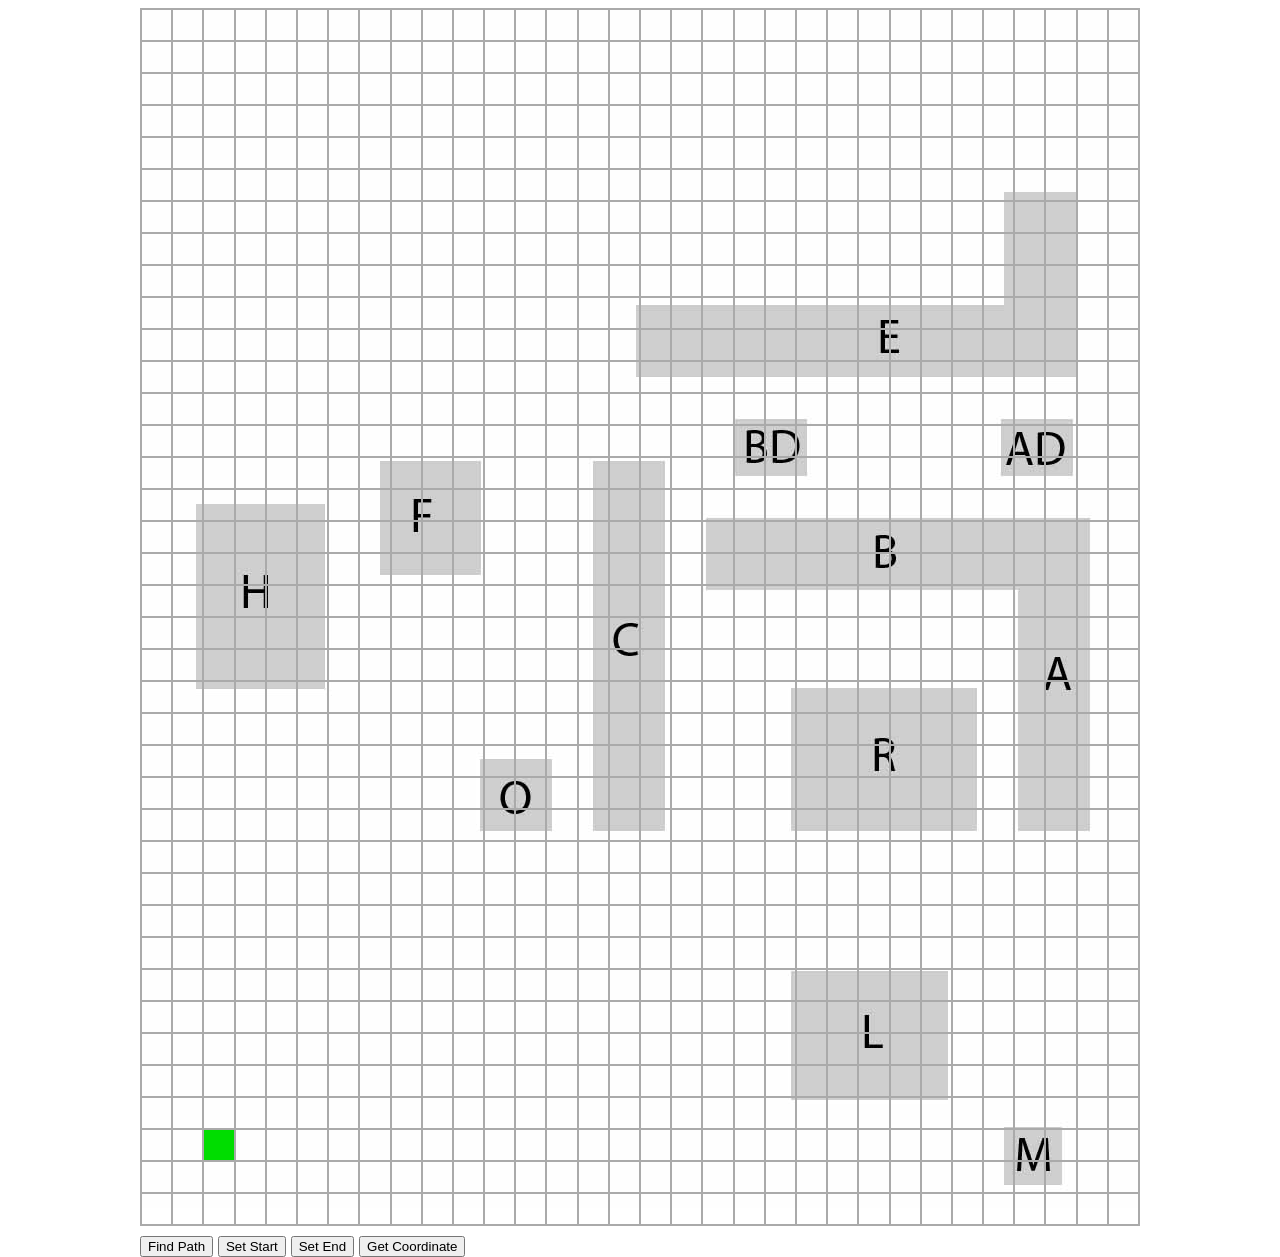
==== commit 4d849ef0: "client UI & maps" ====
--- a/maps/maps-client/src/main/webapp/index.html
+++ b/maps/maps-client/src/main/webapp/index.html
@@ -1206,7 +1206,7 @@
 			<tr class="map-row">
 				<td class="map-tile"></td>
 				<td class="map-tile"></td>
-				<td id="100" class="map-tile"></td>
+				<td id="100" class="map-tile" data-status="begin"></td>
 				<td class="map-tile"></td>
 				<td class="map-tile"></td>
 				<td class="map-tile"></td>
@@ -1314,15 +1314,13 @@
 			<button id="calculate">Find Path</button>
 			<button id="start">Set Start</button>
 			<button id="end">Set End</button>
-			<button id="coordinate">Update Lokasi</button>
+			<button id="coordinate">Get Coordinate</button>
 			
 			
 			<!-- <button id="set-lv">Toggle Level</button>
 			<button id="erase">Clear Map</button>
 			<button id="set-gedung-O">Bisnis Centre</button> -->
 		</div>
-            <input type="text" id="latitude" name="latitude" />
-            <input type="text" id="longitude" name="latitude"/>
 
 
 	</div>
--- a/maps/maps-client/src/main/webapp/resources/css/style.css
+++ b/maps/maps-client/src/main/webapp/resources/css/style.css
@@ -0,0 +1,192 @@
+body {
+	font-family: arial, helvetica, sans-serif;
+	font-size: 14px;
+	letter-spacing: 1px;
+}
+
+h1, h2, h3, h4, h5, h6 {
+	margin: 0;
+	padding: 0;
+}
+
+ul {
+	margin: 0 0 0 5px;
+	padding: 0;
+	list-style-position: inside;
+}
+
+p {
+	margin: 0 0 20px;
+}
+
+button.active {
+	border-bottom: 4px solid #555;
+	position: relative;
+	bottom: 10px;
+	margin-bottom: -4px;
+}
+
+.wrapper {
+	display: block;
+	margin: 0 auto;
+	width: 1000px;
+	height: 1200px;
+	position: relative;
+	background-image: url("../images/maps-2.jpg");
+}
+
+.map {
+	border-collapse: collapse;
+	-webkit-touch-callout: none;
+	-webkit-user-select: none;
+	-khtml-user-select: none;
+	-moz-user-select: none;
+	-ms-user-select: none;
+	user-select: none;
+}
+
+.map-tile {
+	border: 2px solid #aaa;
+	width: 30px;
+	height: 30px;
+	margin: 0;
+	padding: 0;
+	cursor: pointer;
+	position: relative;
+}
+
+/*.map-tile:hover {
+    outline: 5px solid rgba(0, 150, 200, 0.8);
+    border-color: #0af;
+}*/
+.map-tile[data-status="closed"] {
+	/*background: #000;*/
+}
+
+.map-tile[data-status="begin"] {
+	background: #0d0;
+}
+
+.map-tile[data-status="end"] {
+	background: #d00;
+}
+
+.map-tile[data-status="set-closed"] {
+	background: #8B7A5E;
+}
+
+.map-tile[data-status="set-opened"] {
+	background: #9FD6D2;
+}
+
+.map-tile[data-status="path"] {
+	background: #f0f;
+}
+
+.map-tile[data-lv]:after {
+	font-size: 30px;
+	position: absolute;
+	top: 0;
+	left: 0;
+	line-height: 50px;
+	text-align: center;
+	display: block;
+	width: 47px;
+	letter-spacing: -2px;
+	color: #999;
+}
+
+.map-tile[data-lv="2"]:after {
+	content: '\2022\2022';
+}
+
+.map-tile[data-lv="3"]:after {
+	content: '\2022\2022\2022';
+}
+
+.map-tile[data-lv="4"]:after {
+	content: '\2022\2022\2022\2022';
+}
+
+.stat {
+	position: absolute;
+}
+
+.stat.f, .stats-preview .f {
+	top: 4px;
+	left: 4px;
+	position: absolute;
+}
+
+.stat.g, .stats-preview .g {
+	bottom: 4px;
+	left: 4px;
+	position: absolute;
+}
+
+.stat.h, .stats-preview .h {
+	position: absolute;
+	bottom: 4px;
+	right: 5px;
+}
+
+.stats-preview {
+	width: 100px;
+	height: 100px;
+	background: #9FD6D2;
+	border: 5px solid #aaa;
+	display: block;
+	font-size: 30px;
+	position: relative;
+}
+
+.break {
+	margin-bottom: 20px;
+	display: block;
+}
+
+.break.alt {
+	margin-bottom: 10px;
+}
+
+.legend-wrapper {
+	float: right;
+}
+
+.legend {
+	padding: 0;
+	background: #ddd;
+	display: inline-block;
+	list-style: none;
+	border: 1px solid #aaa;
+	margin-left: 0;
+}
+
+.legend li {
+	border-left: 30px solid #fff;
+	padding: 5px 20px 5px 10px;
+}
+
+.legend .closed {
+	border-color: #000;
+}
+
+.legend .begin {
+	border-color: #0d0;
+}
+
+.legend .end {
+	border-color: #d00;
+}
+
+.legend .set-opened {
+	border-color: #9FD6D2;
+}
+
+.legend .set-closed {
+	border-color: #8B7A5E;
+}
+
+.legend .path {
+	border-color: #f0f;
+}
--- a/maps/maps-client/src/main/webapp/resources/css/prism.css
+++ b/maps/maps-client/src/main/webapp/resources/css/prism.css
@@ -0,0 +1,108 @@
+/**
+ * okaidia theme for JavaScript, CSS and HTML
+ * Loosely based on Monokai textmate theme by http://www.monokai.nl/
+ * @author ocodia
+ */
+
+code[class*="language-"],
+pre[class*="language-"] {
+	color: #f8f8f2;
+	text-shadow: 0 1px rgba(0,0,0,0.3);
+	font-family: Consolas, Monaco, 'Andale Mono', monospace;
+	direction: ltr;
+	text-align: left;
+	white-space: pre;
+	word-spacing: normal;
+	
+	-moz-tab-size: 4;
+	-o-tab-size: 4;
+	tab-size: 4;
+	
+	-webkit-hyphens: none;
+	-moz-hyphens: none;
+	-ms-hyphens: none;
+	hyphens: none;
+}
+
+/* Code blocks */
+pre[class*="language-"] {
+	padding: 1em;
+	margin: .5em 0;
+	overflow: auto;	
+	border-radius: 0.3em;
+}
+
+:not(pre) > code[class*="language-"],
+pre[class*="language-"] {
+	background: #272822;
+}
+
+/* Inline code */
+:not(pre) > code[class*="language-"] {
+	padding: .1em;
+	border-radius: .3em;
+}
+
+.token.comment,
+.token.prolog,
+.token.doctype,
+.token.cdata {
+	color: slategray;
+}
+
+.token.punctuation {
+	color: #f8f8f2;
+}
+
+.namespace {
+	opacity: .7;
+}
+
+.token.property,
+.token.tag {
+	color: #f92672;
+}
+
+.token.boolean,
+.token.number{
+	color: #ae81ff;
+}
+
+.token.selector,
+.token.attr-name,
+.token.string {
+	color: #a6e22e;
+}
+
+
+.token.operator,
+.token.entity,
+.token.url,
+.language-css .token.string,
+.style .token.string {
+	color: #f8f8f2;
+}
+
+.token.atrule,
+.token.attr-value
+{
+	color: #e6db74;
+}
+
+
+.token.keyword{
+color: #66d9ef;
+}
+
+.token.regex,
+.token.important {
+	color: #fd971f;
+}
+
+.token.important {
+	font-weight: bold;
+}
+
+.token.entity {
+	cursor: help;
+}
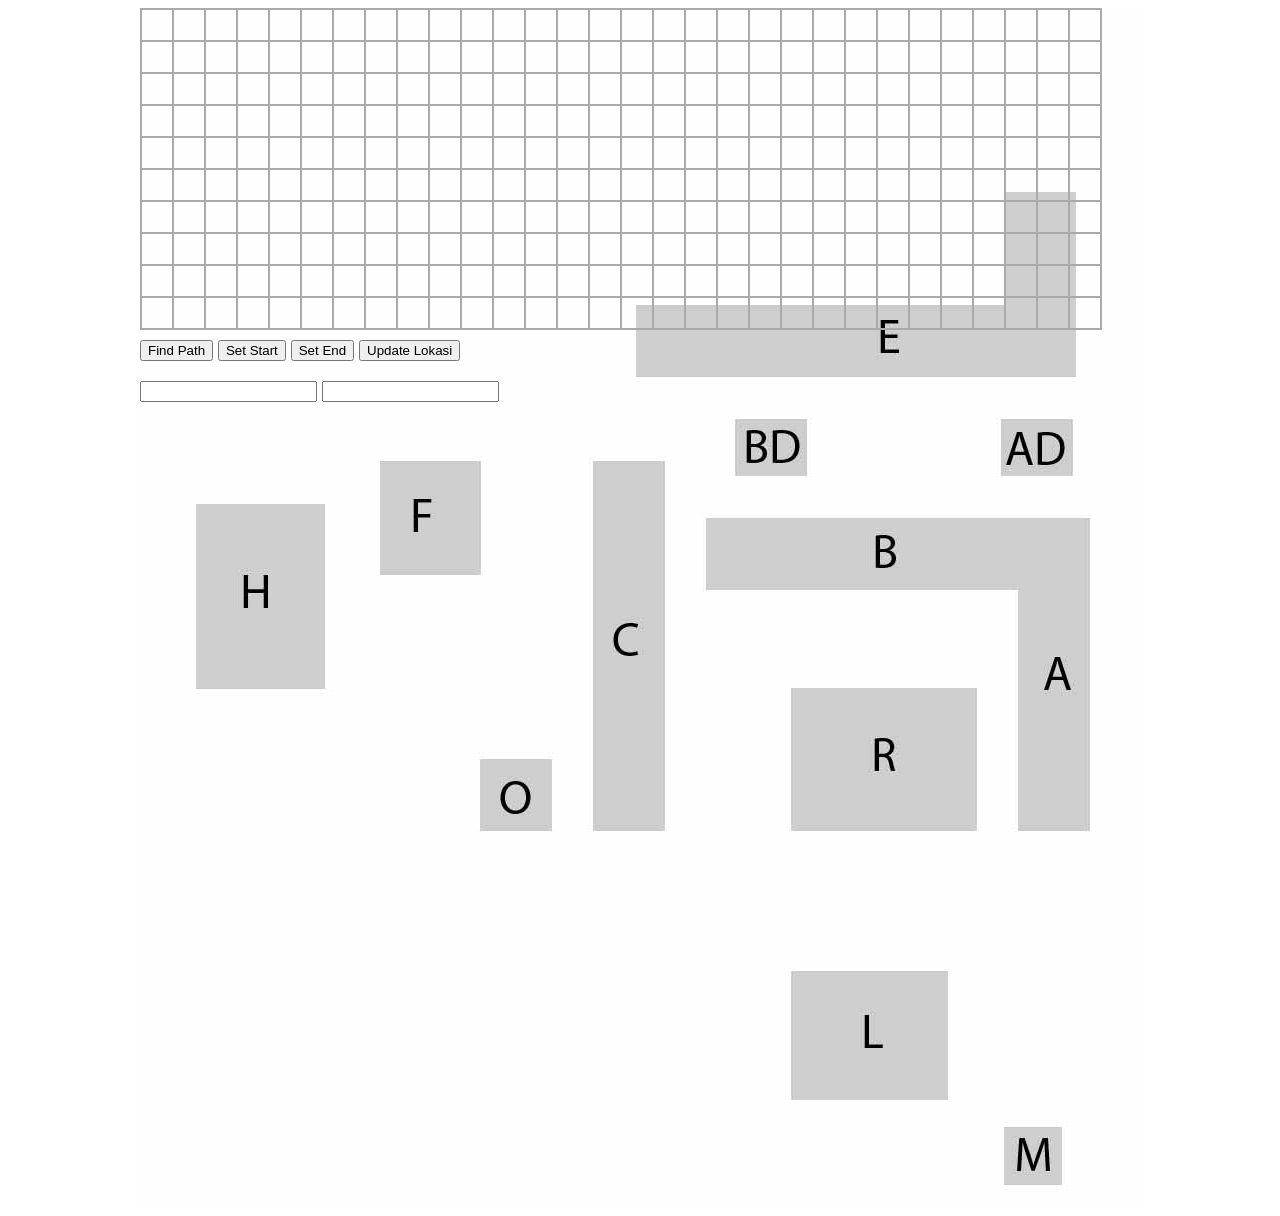
==== commit f3189529: "fixed map coordinate and realtime update location in map menteng" ====
--- a/maps/maps-client/src/main/webapp/index.html
+++ b/maps/maps-client/src/main/webapp/index.html
@@ -1,1336 +1,363 @@
 <!DOCTYPE html>
 <html>
 <head>
-<title>A Star JavaScript Pathfinding Demo</title>
-<meta name="description"
-	content="An interactive demo and explanation of how the A Star pathfinding algorithm works.">
-<!--<meta http-equiv="refresh" content="5" />-->
-<link rel="stylesheet" type="text/css" href="resources/css/style.css">
-<link rel="stylesheet" type="text/css" href="resources/css/prism.css">
+    <title>A Star JavaScript Pathfinding Demo</title>
+    <meta name="description"
+          content="An interactive demo and explanation of how the A Star pathfinding algorithm works.">
+    <!--<meta http-equiv="refresh" content="5" />-->
+    <link rel="stylesheet" type="text/css" href="resources/css/style.css">
+    <link rel="stylesheet" type="text/css" href="resources/css/prism.css">
 </head>
 <body>
-	<div class="wrapper">
-
-
-		<table class="map break alt">
-			<tr class="map-row">
-				<td id="1" class="map-tile"></td>
-				<td class="map-tile"></td>
-				<td class="map-tile"></td>
-				<td class="map-tile"></td>
-				<td class="map-tile"></td>
-				<td class="map-tile"></td>
-				<td class="map-tile"></td>
-				<td class="map-tile"></td>
-				<td class="map-tile"></td>
-				<td class="map-tile"></td>
-				<td class="map-tile"></td>
-				<td class="map-tile"></td>
-				<td class="map-tile"></td>
-				<td class="map-tile"></td>
-				<td class="map-tile"></td>
-				<td class="map-tile"></td>
-				<td class="map-tile"></td>
-				<td class="map-tile"></td>
-				<td class="map-tile"></td>
-				<td class="map-tile"></td>
-				<td class="map-tile"></td>
-				<td class="map-tile"></td>
-				<td class="map-tile"></td>
-				<td class="map-tile"></td>
-				<td class="map-tile"></td>
-				<td class="map-tile"></td>
-				<td class="map-tile"></td>
-				<td class="map-tile"></td>
-				<td class="map-tile"></td>
-				<td class="map-tile"></td>
-				<td class="map-tile"></td>
-				<td class="map-tile"></td>
-			</tr>
-			<tr class="map-row">
-				<td class="map-tile"></td>
-				<td class="map-tile"></td>
-				<td class="map-tile"></td>
-				<td class="map-tile"></td>
-				<td class="map-tile"></td>
-				<td class="map-tile"></td>
-				<td class="map-tile"></td>
-				<td class="map-tile"></td>
-				<td class="map-tile"></td>
-				<td class="map-tile"></td>
-				<td class="map-tile"></td>
-				<td class="map-tile"></td>
-				<td class="map-tile"></td>
-				<td class="map-tile"></td>
-				<td class="map-tile"></td>
-				<td class="map-tile"></td>
-				<td class="map-tile"></td>
-				<td class="map-tile"></td>
-				<td class="map-tile"></td>
-				<td class="map-tile"></td>
-				<td class="map-tile"></td>
-				<td class="map-tile"></td>
-				<td class="map-tile"></td>
-				<td class="map-tile"></td>
-				<td class="map-tile"></td>
-				<td class="map-tile"></td>
-				<td class="map-tile"></td>
-				<td class="map-tile"></td>
-				<td class="map-tile"></td>
-				<td class="map-tile"></td>
-				<td class="map-tile"></td>
-				<td class="map-tile"></td>
-			</tr>
-			<tr class="map-row">
-				<td class="map-tile"></td>
-				<td class="map-tile"></td>
-				<td class="map-tile"></td>
-				<td class="map-tile"></td>
-				<td class="map-tile"></td>
-				<td class="map-tile"></td>
-				<td class="map-tile"></td>
-				<td class="map-tile"></td>
-				<td class="map-tile"></td>
-				<td class="map-tile"></td>
-				<td class="map-tile"></td>
-				<td class="map-tile"></td>
-				<td class="map-tile"></td>
-				<td class="map-tile"></td>
-				<td class="map-tile"></td>
-				<td class="map-tile"></td>
-				<td class="map-tile"></td>
-				<td class="map-tile"></td>
-				<td class="map-tile"></td>
-				<td class="map-tile"></td>
-				<td class="map-tile"></td>
-				<td class="map-tile"></td>
-				<td class="map-tile"></td>
-				<td class="map-tile"></td>
-				<td class="map-tile"></td>
-				<td class="map-tile"></td>
-				<td class="map-tile"></td>
-				<td class="map-tile"></td>
-				<td class="map-tile"></td>
-				<td class="map-tile"></td>
-				<td class="map-tile"></td>
-				<td class="map-tile"></td>
-			</tr>
-			<tr class="map-row">
-				<td class="map-tile"></td>
-				<td class="map-tile"></td>
-				<td class="map-tile"></td>
-				<td class="map-tile"></td>
-				<td class="map-tile"></td>
-				<td class="map-tile"></td>
-				<td class="map-tile"></td>
-				<td class="map-tile"></td>
-				<td class="map-tile"></td>
-				<td class="map-tile"></td>
-				<td class="map-tile"></td>
-				<td class="map-tile"></td>
-				<td class="map-tile"></td>
-				<td class="map-tile"></td>
-				<td class="map-tile"></td>
-				<td class="map-tile"></td>
-				<td class="map-tile"></td>
-				<td class="map-tile"></td>
-				<td class="map-tile"></td>
-				<td class="map-tile"></td>
-				<td class="map-tile"></td>
-				<td class="map-tile"></td>
-				<td class="map-tile"></td>
-				<td class="map-tile"></td>
-				<td class="map-tile"></td>
-				<td class="map-tile"></td>
-				<td class="map-tile"></td>
-				<td class="map-tile"></td>
-				<td class="map-tile"></td>
-				<td class="map-tile"></td>
-				<td class="map-tile"></td>
-				<td class="map-tile"></td>
-			</tr>
-			<tr class="map-row">
-				<td class="map-tile"></td>
-				<td class="map-tile"></td>
-				<td class="map-tile"></td>
-				<td class="map-tile"></td>
-				<td class="map-tile"></td>
-				<td class="map-tile"></td>
-				<td class="map-tile"></td>
-				<td class="map-tile"></td>
-				<td class="map-tile"></td>
-				<td class="map-tile"></td>
-				<td class="map-tile"></td>
-				<td class="map-tile"></td>
-				<td class="map-tile"></td>
-				<td class="map-tile"></td>
-				<td class="map-tile"></td>
-				<td class="map-tile"></td>
-				<td class="map-tile"></td>
-				<td class="map-tile"></td>
-				<td class="map-tile"></td>
-				<td class="map-tile"></td>
-				<td class="map-tile"></td>
-				<td class="map-tile"></td>
-				<td class="map-tile"></td>
-				<td class="map-tile"></td>
-				<td class="map-tile"></td>
-				<td class="map-tile"></td>
-				<td class="map-tile"></td>
-				<td class="map-tile"></td>
-				<td class="map-tile"></td>
-				<td class="map-tile"></td>
-				<td class="map-tile"></td>
-				<td class="map-tile"></td>
-			</tr>
-			<tr class="map-row">
-				<td class="map-tile"></td>
-				<td class="map-tile"></td>
-				<td class="map-tile"></td>
-				<td class="map-tile"></td>
-				<td class="map-tile"></td>
-				<td class="map-tile"></td>
-				<td class="map-tile"></td>
-				<td class="map-tile"></td>
-				<td class="map-tile"></td>
-				<td class="map-tile"></td>
-				<td class="map-tile"></td>
-				<td class="map-tile"></td>
-				<td class="map-tile"></td>
-				<td class="map-tile"></td>
-				<td class="map-tile"></td>
-				<td class="map-tile"></td>
-				<td class="map-tile"></td>
-				<td class="map-tile"></td>
-				<td class="map-tile"></td>
-				<td class="map-tile"></td>
-				<td class="map-tile"></td>
-				<td class="map-tile"></td>
-				<td class="map-tile"></td>
-				<td class="map-tile"></td>
-				<td class="map-tile"></td>
-				<td class="map-tile"></td>
-				<td class="map-tile"></td>
-				<td class="map-tile"></td>
-				<td class="map-tile"></td>
-				<td class="map-tile"></td>
-				<td class="map-tile"></td>
-				<td class="map-tile"></td>
-			</tr>
-			<tr class="map-row">
-				<td class="map-tile"></td>
-				<td class="map-tile"></td>
-				<td class="map-tile"></td>
-				<td class="map-tile"></td>
-				<td class="map-tile"></td>
-				<td class="map-tile"></td>
-				<td class="map-tile"></td>
-				<td class="map-tile"></td>
-				<td class="map-tile"></td>
-				<td class="map-tile"></td>
-				<td class="map-tile"></td>
-				<td class="map-tile"></td>
-				<td class="map-tile"></td>
-				<td class="map-tile"></td>
-				<td class="map-tile"></td>
-				<td class="map-tile"></td>
-				<td class="map-tile"></td>
-				<td class="map-tile"></td>
-				<td class="map-tile"></td>
-				<td class="map-tile"></td>
-				<td class="map-tile"></td>
-				<td class="map-tile"></td>
-				<td class="map-tile"></td>
-				<td class="map-tile"></td>
-				<td class="map-tile"></td>
-				<td class="map-tile"></td>
-				<td class="map-tile"></td>
-				<td class="map-tile"></td>
-				<td class="map-tile" data-status="closed"></td>
-				<td class="map-tile" data-status="closed"></td>
-				<td class="map-tile"></td>
-				<td class="map-tile"></td>
-			</tr>
-			<tr class="map-row">
-				<td class="map-tile"></td>
-				<td class="map-tile"></td>
-				<td class="map-tile"></td>
-				<td class="map-tile"></td>
-				<td class="map-tile"></td>
-				<td class="map-tile"></td>
-				<td class="map-tile"></td>
-				<td class="map-tile"></td>
-				<td class="map-tile"></td>
-				<td class="map-tile"></td>
-				<td class="map-tile"></td>
-				<td class="map-tile"></td>
-				<td class="map-tile"></td>
-				<td class="map-tile"></td>
-				<td class="map-tile"></td>
-				<td class="map-tile"></td>
-				<td class="map-tile"></td>
-				<td class="map-tile"></td>
-				<td class="map-tile"></td>
-				<td class="map-tile"></td>
-				<td class="map-tile"></td>
-				<td class="map-tile"></td>
-				<td class="map-tile"></td>
-				<td class="map-tile"></td>
-				<td class="map-tile"></td>
-				<td class="map-tile"></td>
-				<td class="map-tile"></td>
-				<td class="map-tile"></td>
-				<td class="map-tile" data-status="closed"></td>
-				<td class="map-tile" data-status="closed"></td>
-				<td class="map-tile"></td>
-				<td class="map-tile"></td>
-			</tr>
-			<tr class="map-row">
-				<td class="map-tile"></td>
-				<td class="map-tile"></td>
-				<td class="map-tile"></td>
-				<td class="map-tile"></td>
-				<td class="map-tile"></td>
-				<td class="map-tile"></td>
-				<td class="map-tile"></td>
-				<td class="map-tile"></td>
-				<td class="map-tile"></td>
-				<td class="map-tile"></td>
-				<td class="map-tile"></td>
-				<td class="map-tile"></td>
-				<td class="map-tile"></td>
-				<td class="map-tile"></td>
-				<td class="map-tile"></td>
-				<td class="map-tile"></td>
-				<td class="map-tile"></td>
-				<td class="map-tile"></td>
-				<td class="map-tile"></td>
-				<td class="map-tile"></td>
-				<td class="map-tile"></td>
-				<td class="map-tile"></td>
-				<td class="map-tile"></td>
-				<td class="map-tile"></td>
-				<td class="map-tile"></td>
-				<td class="map-tile"></td>
-				<td class="map-tile"></td>
-				<td class="map-tile"></td>
-				<td class="map-tile" data-status="closed"></td>
-				<td class="map-tile" data-status="closed"></td>
-				<td class="map-tile"></td>
-				<td class="map-tile"></td>
-			</tr>
-			<tr class="map-row">
-				<td class="map-tile"></td>
-				<td class="map-tile"></td>
-				<td class="map-tile"></td>
-				<td class="map-tile"></td>
-				<td class="map-tile"></td>
-				<td class="map-tile"></td>
-				<td class="map-tile"></td>
-				<td class="map-tile"></td>
-				<td class="map-tile"></td>
-				<td class="map-tile"></td>
-				<td class="map-tile"></td>
-				<td class="map-tile"></td>
-				<td class="map-tile"></td>
-				<td class="map-tile"></td>
-				<td class="map-tile"></td>
-				<td class="map-tile"></td>
-				<td class="map-tile" data-status="closed"></td>
-				<td class="map-tile" data-status="closed"></td>
-				<td class="map-tile" data-status="closed"></td>
-				<td class="map-tile" data-status="closed"></td>
-				<td class="map-tile" data-status="closed"></td>
-				<td class="map-tile" data-status="closed"></td>
-				<td class="map-tile" data-status="closed"></td>
-				<td class="map-tile" data-status="closed"></td>
-				<td class="map-tile" data-status="closed"></td>
-				<td class="map-tile" data-status="closed"></td>
-				<td class="map-tile" data-status="closed"></td>
-				<td class="map-tile" data-status="closed"></td>
-				<td class="map-tile" data-status="closed"></td>
-				<td class="map-tile" data-status="closed"></td>
-				<td class="map-tile"></td>
-				<td class="map-tile"></td>
-			</tr>
-			<tr class="map-row">
-				<td class="map-tile"></td>
-				<td class="map-tile"></td>
-				<td class="map-tile"></td>
-				<td class="map-tile"></td>
-				<td class="map-tile"></td>
-				<td class="map-tile"></td>
-				<td class="map-tile"></td>
-				<td class="map-tile"></td>
-				<td class="map-tile"></td>
-				<td class="map-tile"></td>
-				<td class="map-tile"></td>
-				<td class="map-tile"></td>
-				<td class="map-tile"></td>
-				<td class="map-tile"></td>
-				<td class="map-tile"></td>
-				<td class="map-tile"></td>
-				<td class="map-tile" data-status="closed"></td>
-				<td class="map-tile" data-status="closed"></td>
-				<td class="map-tile" data-status="closed"></td>
-				<td class="map-tile" data-status="closed"></td>
-				<td class="map-tile" data-status="closed"></td>
-				<td class="map-tile" data-status="closed"></td>
-				<td class="map-tile" data-status="closed"></td>
-				<td class="map-tile" data-status="closed"></td>
-				<td class="map-tile" data-status="closed"></td>
-				<td class="map-tile" data-status="closed"></td>
-				<td class="map-tile" data-status="closed"></td>
-				<td class="map-tile" data-status="closed"></td>
-				<td class="map-tile" data-status="closed"></td>
-				<td class="map-tile" data-status="closed"></td>
-				<td class="map-tile"></td>
-				<td class="map-tile"></td>
-			</tr>
-			<tr class="map-row">
-				<td class="map-tile"></td>
-				<td class="map-tile"></td>
-				<td class="map-tile"></td>
-				<td class="map-tile"></td>
-				<td class="map-tile"></td>
-				<td class="map-tile"></td>
-				<td class="map-tile"></td>
-				<td class="map-tile"></td>
-				<td class="map-tile"></td>
-				<td class="map-tile"></td>
-				<td class="map-tile"></td>
-				<td class="map-tile"></td>
-				<td class="map-tile"></td>
-				<td class="map-tile"></td>
-				<td class="map-tile"></td>
-				<td class="map-tile"></td>
-				<td class="map-tile"></td>
-				<td class="map-tile"></td>
-				<td class="map-tile"></td>
-				<td class="map-tile"></td>
-				<td class="map-tile"></td>
-				<td class="map-tile"></td>
-				<td class="map-tile"></td>
-				<td class="map-tile"></td>
-				<td class="map-tile"></td>
-				<td class="map-tile"></td>
-				<td class="map-tile"></td>
-				<td class="map-tile"></td>
-				<td class="map-tile"></td>
-				<td class="map-tile"></td>
-				<td class="map-tile"></td>
-				<td class="map-tile"></td>
-			</tr>
-			<tr class="map-row">
-				<td class="map-tile"></td>
-				<td class="map-tile"></td>
-				<td class="map-tile"></td>
-				<td class="map-tile"></td>
-				<td class="map-tile"></td>
-				<td class="map-tile"></td>
-				<td class="map-tile"></td>
-				<td class="map-tile"></td>
-				<td class="map-tile"></td>
-				<td class="map-tile"></td>
-				<td class="map-tile"></td>
-				<td class="map-tile"></td>
-				<td class="map-tile"></td>
-				<td class="map-tile"></td>
-				<td class="map-tile"></td>
-				<td class="map-tile"></td>
-				<td class="map-tile"></td>
-				<td class="map-tile"></td>
-				<td class="map-tile"></td>
-				<td class="map-tile"></td>
-				<td class="map-tile"></td>
-				<td class="map-tile"></td>
-				<td class="map-tile"></td>
-				<td class="map-tile"></td>
-				<td class="map-tile"></td>
-				<td class="map-tile"></td>
-				<td class="map-tile"></td>
-				<td class="map-tile"></td>
-				<td class="map-tile"></td>
-				<td class="map-tile"></td>
-				<td class="map-tile"></td>
-				<td class="map-tile"></td>
-			</tr>
-			<tr class="map-row">
-				<td class="map-tile"></td>
-				<td class="map-tile"></td>
-				<td class="map-tile"></td>
-				<td class="map-tile"></td>
-				<td class="map-tile"></td>
-				<td class="map-tile"></td>
-				<td class="map-tile"></td>
-				<td class="map-tile"></td>
-				<td class="map-tile"></td>
-				<td class="map-tile"></td>
-				<td class="map-tile"></td>
-				<td class="map-tile"></td>
-				<td class="map-tile"></td>
-				<td class="map-tile"></td>
-				<td class="map-tile"></td>
-				<td class="map-tile"></td>
-				<td class="map-tile"></td>
-				<td class="map-tile"></td>
-				<td class="map-tile"></td>
-				<td class="map-tile" data-status="closed"></td>
-				<td class="map-tile" data-status="closed"></td>
-				<td class="map-tile" data-status="closed"></td>
-				<td class="map-tile"></td>
-				<td class="map-tile"></td>
-				<td class="map-tile"></td>
-				<td class="map-tile"></td>
-				<td class="map-tile"></td>
-				<td class="map-tile" data-status="closed"></td>
-				<td class="map-tile" data-status="closed"></td>
-				<td class="map-tile" data-status="closed"></td>
-				<td class="map-tile"></td>
-				<td class="map-tile"></td>
-			</tr>
-			<tr class="map-row">
-				<td class="map-tile"></td>
-				<td class="map-tile"></td>
-				<td class="map-tile"></td>
-				<td class="map-tile"></td>
-				<td class="map-tile"></td>
-				<td class="map-tile"></td>
-				<td class="map-tile"></td>
-				<td class="map-tile"></td>
-				<td class="map-tile" data-status="closed"></td>
-				<td class="map-tile" data-status="closed"></td>
-				<td class="map-tile" data-status="closed"></td>
-				<td class="map-tile"></td>
-				<td class="map-tile"></td>
-				<td class="map-tile"></td>
-				<td class="map-tile" data-status="closed"></td>
-				<td class="map-tile" data-status="closed"></td>
-				<td class="map-tile" data-status="closed"></td>
-				<td class="map-tile"></td>
-				<td class="map-tile"></td>
-				<td class="map-tile" data-status="closed"></td>
-				<td class="map-tile" data-status="closed"></td>
-				<td class="map-tile" data-status="closed"></td>
-				<td class="map-tile"></td>
-				<td class="map-tile"></td>
-				<td class="map-tile"></td>
-				<td class="map-tile"></td>
-				<td class="map-tile"></td>
-				<td class="map-tile" data-status="closed"></td>
-				<td class="map-tile" data-status="closed"></td>
-				<td class="map-tile" data-status="closed"></td>
-				<td class="map-tile"></td>
-				<td class="map-tile"></td>
-			</tr>
-			<tr class="map-row">
-				<td class="map-tile"></td>
-				<td class="map-tile"></td>
-				<td class="map-tile" data-status="closed"></td>
-				<td class="map-tile" data-status="closed"></td>
-				<td class="map-tile" data-status="closed"></td>
-				<td class="map-tile" data-status="closed"></td>
-				<td class="map-tile"></td>
-				<td class="map-tile"></td>
-				<td class="map-tile" data-status="closed"></td>
-				<td class="map-tile" data-status="closed"></td>
-				<td class="map-tile" data-status="closed"></td>
-				<td class="map-tile"></td>
-				<td class="map-tile"></td>
-				<td class="map-tile"></td>
-				<td class="map-tile" data-status="closed"></td>
-				<td class="map-tile" data-status="closed"></td>
-				<td class="map-tile" data-status="closed"></td>
-				<td class="map-tile"></td>
-				<td class="map-tile"></td>
-				<td class="map-tile"></td>
-				<td class="map-tile"></td>
-				<td class="map-tile"></td>
-				<td class="map-tile"></td>
-				<td class="map-tile"></td>
-				<td class="map-tile"></td>
-				<td class="map-tile"></td>
-				<td class="map-tile"></td>
-				<td class="map-tile"></td>
-				<td class="map-tile"></td>
-				<td class="map-tile"></td>
-				<td class="map-tile"></td>
-				<td class="map-tile"></td>
-			</tr>
-			<tr class="map-row">
-				<td class="map-tile"></td>
-				<td class="map-tile"></td>
-				<td class="map-tile" data-status="closed"></td>
-				<td class="map-tile" data-status="closed"></td>
-				<td class="map-tile" data-status="closed"></td>
-				<td class="map-tile" data-status="closed"></td>
-				<td class="map-tile"></td>
-				<td class="map-tile"></td>
-				<td class="map-tile" data-status="closed"></td>
-				<td class="map-tile" data-status="closed"></td>
-				<td class="map-tile" data-status="closed"></td>
-				<td class="map-tile"></td>
-				<td class="map-tile"></td>
-				<td class="map-tile"></td>
-				<td class="map-tile" data-status="closed"></td>
-				<td class="map-tile" data-status="closed"></td>
-				<td class="map-tile" data-status="closed"></td>
-				<td class="map-tile"></td>
-				<td class="map-tile" data-status="closed"></td>
-				<td class="map-tile" data-status="closed"></td>
-				<td class="map-tile" data-status="closed"></td>
-				<td class="map-tile" data-status="closed"></td>
-				<td class="map-tile" data-status="closed"></td>
-				<td class="map-tile" data-status="closed"></td>
-				<td class="map-tile" data-status="closed"></td>
-				<td class="map-tile" data-status="closed"></td>
-				<td class="map-tile" data-status="closed"></td>
-				<td class="map-tile" data-status="closed"></td>
-				<td class="map-tile" data-status="closed"></td>
-				<td class="map-tile" data-status="closed"></td>
-				<td class="map-tile" data-status="closed"></td>
-				<td class="map-tile"></td>
-			</tr>
-			<tr class="map-row">
-				<td class="map-tile"></td>
-				<td class="map-tile"></td>
-				<td class="map-tile" data-status="closed"></td>
-				<td class="map-tile" data-status="closed"></td>
-				<td class="map-tile" data-status="closed"></td>
-				<td class="map-tile" data-status="closed"></td>
-				<td class="map-tile"></td>
-				<td class="map-tile"></td>
-				<td class="map-tile" data-status="closed"></td>
-				<td class="map-tile" data-status="closed"></td>
-				<td class="map-tile" data-status="closed"></td>
-				<td class="map-tile"></td>
-				<td class="map-tile"></td>
-				<td class="map-tile"></td>
-				<td class="map-tile" data-status="closed"></td>
-				<td class="map-tile" data-status="closed"></td>
-				<td class="map-tile" data-status="closed"></td>
-				<td class="map-tile"></td>
-				<td class="map-tile" data-status="closed"></td>
-				<td class="map-tile" data-status="closed"></td>
-				<td class="map-tile" data-status="closed"></td>
-				<td class="map-tile" data-status="closed"></td>
-				<td class="map-tile" data-status="closed"></td>
-				<td class="map-tile" data-status="closed"></td>
-				<td class="map-tile" data-status="closed"></td>
-				<td class="map-tile" data-status="closed"></td>
-				<td class="map-tile" data-status="closed"></td>
-				<td class="map-tile" data-status="closed"></td>
-				<td class="map-tile" data-status="closed"></td>
-				<td class="map-tile" data-status="closed"></td>
-				<td class="map-tile" data-status="closed"></td>
-				<td class="map-tile"></td>
-			</tr>
-			<tr class="map-row">
-				<td class="map-tile"></td>
-				<td class="map-tile"></td>
-				<td class="map-tile" data-status="closed"></td>
-				<td class="map-tile" data-status="closed"></td>
-				<td class="map-tile" data-status="closed"></td>
-				<td class="map-tile" data-status="closed"></td>
-				<td class="map-tile"></td>
-				<td class="map-tile"></td>
-				<td class="map-tile"></td>
-				<td class="map-tile"></td>
-				<td class="map-tile"></td>
-				<td class="map-tile"></td>
-				<td class="map-tile"></td>
-				<td class="map-tile"></td>
-				<td class="map-tile" data-status="closed"></td>
-				<td class="map-tile" data-status="closed"></td>
-				<td class="map-tile" data-status="closed"></td>
-				<td class="map-tile"></td>
-				<td class="map-tile"></td>
-				<td class="map-tile"></td>
-				<td class="map-tile"></td>
-				<td class="map-tile"></td>
-				<td class="map-tile"></td>
-				<td class="map-tile"></td>
-				<td class="map-tile"></td>
-				<td class="map-tile"></td>
-				<td class="map-tile"></td>
-				<td class="map-tile"></td>
-				<td class="map-tile" data-status="closed"></td>
-				<td class="map-tile" data-status="closed"></td>
-				<td class="map-tile" data-status="closed"></td>
-				<td class="map-tile"></td>
-			</tr>
-			<tr class="map-row">
-				<td class="map-tile"></td>
-				<td class="map-tile"></td>
-				<td class="map-tile" data-status="closed"></td>
-				<td class="map-tile" data-status="closed"></td>
-				<td class="map-tile" data-status="closed"></td>
-				<td class="map-tile" data-status="closed"></td>
-				<td class="map-tile"></td>
-				<td class="map-tile"></td>
-				<td class="map-tile"></td>
-				<td class="map-tile"></td>
-				<td class="map-tile"></td>
-				<td class="map-tile"></td>
-				<td class="map-tile"></td>
-				<td class="map-tile"></td>
-				<td class="map-tile" data-status="closed"></td>
-				<td class="map-tile" data-status="closed"></td>
-				<td class="map-tile" data-status="closed"></td>
-				<td class="map-tile"></td>
-				<td class="map-tile"></td>
-				<td class="map-tile"></td>
-				<td class="map-tile"></td>
-				<td class="map-tile"></td>
-				<td class="map-tile"></td>
-				<td class="map-tile"></td>
-				<td class="map-tile"></td>
-				<td class="map-tile"></td>
-				<td class="map-tile"></td>
-				<td class="map-tile"></td>
-				<td class="map-tile" data-status="closed"></td>
-				<td class="map-tile" data-status="closed"></td>
-				<td class="map-tile" data-status="closed"></td>
-				<td class="map-tile"></td>
-			</tr>
-			<tr class="map-row">
-				<td class="map-tile"></td>
-				<td class="map-tile"></td>
-				<td class="map-tile" data-status="closed"></td>
-				<td class="map-tile" data-status="closed"></td>
-				<td class="map-tile" data-status="closed"></td>
-				<td class="map-tile" data-status="closed"></td>
-				<td class="map-tile"></td>
-				<td class="map-tile"></td>
-				<td class="map-tile"></td>
-				<td class="map-tile"></td>
-				<td class="map-tile"></td>
-				<td class="map-tile"></td>
-				<td class="map-tile"></td>
-				<td class="map-tile"></td>
-				<td class="map-tile" data-status="closed"></td>
-				<td class="map-tile" data-status="closed"></td>
-				<td class="map-tile" data-status="closed"></td>
-				<td class="map-tile"></td>
-				<td class="map-tile"></td>
-				<td class="map-tile"></td>
-				<td class="map-tile"></td>
-				<td class="map-tile"></td>
-				<td class="map-tile"></td>
-				<td class="map-tile"></td>
-				<td class="map-tile"></td>
-				<td class="map-tile"></td>
-				<td class="map-tile"></td>
-				<td class="map-tile"></td>
-				<td class="map-tile" data-status="closed"></td>
-				<td class="map-tile" data-status="closed"></td>
-				<td class="map-tile" data-status="closed"></td>
-				<td class="map-tile"></td>
-			</tr>
-			<tr class="map-row">
-				<td class="map-tile"></td>
-				<td class="map-tile"></td>
-				<td class="map-tile"></td>
-				<td class="map-tile"></td>
-				<td class="map-tile"></td>
-				<td class="map-tile"></td>
-				<td class="map-tile"></td>
-				<td class="map-tile"></td>
-				<td class="map-tile"></td>
-				<td class="map-tile"></td>
-				<td class="map-tile"></td>
-				<td class="map-tile"></td>
-				<td class="map-tile"></td>
-				<td class="map-tile"></td>
-				<td class="map-tile" data-status="closed"></td>
-				<td class="map-tile" data-status="closed"></td>
-				<td class="map-tile" data-status="closed"></td>
-				<td class="map-tile"></td>
-				<td class="map-tile"></td>
-				<td class="map-tile"></td>
-				<td class="map-tile"></td>
-				<td class="map-tile" data-status="closed"></td>
-				<td class="map-tile" data-status="closed"></td>
-				<td class="map-tile" data-status="closed"></td>
-				<td class="map-tile" data-status="closed"></td>
-				<td class="map-tile" data-status="closed"></td>
-				<td class="map-tile" data-status="closed"></td>
-				<td class="map-tile"></td>
-				<td class="map-tile" data-status="closed"></td>
-				<td class="map-tile" data-status="closed"></td>
-				<td class="map-tile" data-status="closed"></td>
-				<td class="map-tile"></td>
-			</tr>
-			<tr class="map-row">
-				<td class="map-tile"></td>
-				<td class="map-tile"></td>
-				<td class="map-tile"></td>
-				<td class="map-tile"></td>
-				<td class="map-tile"></td>
-				<td class="map-tile"></td>
-				<td class="map-tile"></td>
-				<td class="map-tile"></td>
-				<td class="map-tile"></td>
-				<td class="map-tile"></td>
-				<td class="map-tile"></td>
-				<td class="map-tile"></td>
-				<td class="map-tile"></td>
-				<td class="map-tile"></td>
-				<td class="map-tile" data-status="closed"></td>
-				<td class="map-tile" data-status="closed"></td>
-				<td class="map-tile" data-status="closed"></td>
-				<td class="map-tile"></td>
-				<td class="map-tile"></td>
-				<td class="map-tile"></td>
-				<td class="map-tile"></td>
-				<td class="map-tile" data-status="closed"></td>
-				<td class="map-tile" data-status="closed"></td>
-				<td class="map-tile" data-status="closed"></td>
-				<td class="map-tile" data-status="closed"></td>
-				<td class="map-tile" data-status="closed"></td>
-				<td class="map-tile" data-status="closed"></td>
-				<td class="map-tile"></td>
-				<td class="map-tile" data-status="closed"></td>
-				<td class="map-tile" data-status="closed"></td>
-				<td class="map-tile" data-status="closed"></td>
-				<td class="map-tile"></td>
-			</tr>
-			<tr class="map-row">
-				<td class="map-tile"></td>
-				<td class="map-tile"></td>
-				<td class="map-tile"></td>
-				<td class="map-tile"></td>
-				<td class="map-tile"></td>
-				<td class="map-tile"></td>
-				<td class="map-tile"></td>
-				<td class="map-tile"></td>
-				<td class="map-tile"></td>
-				<td class="map-tile"></td>
-				<td class="map-tile"></td>
-				<td class="map-tile" data-status="closed"></td>
-				<td class="map-tile" data-status="closed"></td>
-				<td class="map-tile"></td>
-				<td class="map-tile" data-status="closed"></td>
-				<td class="map-tile" data-status="closed"></td>
-				<td class="map-tile" data-status="closed"></td>
-				<td class="map-tile"></td>
-				<td class="map-tile"></td>
-				<td class="map-tile"></td>
-				<td class="map-tile"></td>
-				<td class="map-tile" data-status="closed"></td>
-				<td class="map-tile" data-status="closed"></td>
-				<td class="map-tile" data-status="closed"></td>
-				<td class="map-tile" data-status="closed"></td>
-				<td class="map-tile" data-status="closed"></td>
-				<td class="map-tile" data-status="closed"></td>
-				<td class="map-tile"></td>
-				<td class="map-tile" data-status="closed"></td>
-				<td class="map-tile" data-status="closed"></td>
-				<td class="map-tile" data-status="closed"></td>
-				<td class="map-tile"></td>
-			</tr>
-			<tr class="map-row">
-				<td class="map-tile"></td>
-				<td class="map-tile"></td>
-				<td class="map-tile"></td>
-				<td class="map-tile"></td>
-				<td class="map-tile"></td>
-				<td class="map-tile"></td>
-				<td class="map-tile"></td>
-				<td class="map-tile"></td>
-				<td class="map-tile"></td>
-				<td class="map-tile"></td>
-				<td class="map-tile"></td>
-				<td class="map-tile" data-status="closed"></td>
-				<td class="map-tile" data-status="closed"></td>
-				<td class="map-tile"></td>
-				<td class="map-tile" data-status="closed"></td>
-				<td class="map-tile" data-status="closed"></td>
-				<td class="map-tile" data-status="closed"></td>
-				<td class="map-tile"></td>
-				<td class="map-tile"></td>
-				<td class="map-tile"></td>
-				<td class="map-tile"></td>
-				<td class="map-tile" data-status="closed"></td>
-				<td class="map-tile" data-status="closed"></td>
-				<td class="map-tile" data-status="closed"></td>
-				<td class="map-tile" data-status="closed"></td>
-				<td class="map-tile" data-status="closed"></td>
-				<td class="map-tile" data-status="closed"></td>
-				<td class="map-tile"></td>
-				<td class="map-tile" data-status="closed"></td>
-				<td class="map-tile" data-status="closed"></td>
-				<td class="map-tile" data-status="closed"></td>
-				<td class="map-tile"></td>
-			</tr>
-			<tr class="map-row">
-				<td class="map-tile"></td>
-				<td class="map-tile"></td>
-				<td class="map-tile"></td>
-				<td class="map-tile"></td>
-				<td class="map-tile"></td>
-				<td class="map-tile"></td>
-				<td class="map-tile"></td>
-				<td class="map-tile"></td>
-				<td class="map-tile"></td>
-				<td class="map-tile"></td>
-				<td class="map-tile"></td>
-				<td class="map-tile" data-status="closed"></td>
-				<td class="map-tile" data-status="closed"></td>
-				<td class="map-tile"></td>
-				<td class="map-tile" data-status="closed"></td>
-				<td class="map-tile" data-status="closed"></td>
-				<td class="map-tile" data-status="closed"></td>
-				<td class="map-tile"></td>
-				<td class="map-tile"></td>
-				<td class="map-tile"></td>
-				<td class="map-tile"></td>
-				<td class="map-tile" data-status="closed"></td>
-				<td class="map-tile" data-status="closed"></td>
-				<td class="map-tile" data-status="closed"></td>
-				<td class="map-tile" data-status="closed"></td>
-				<td class="map-tile" data-status="closed"></td>
-				<td class="map-tile" data-status="closed"></td>
-				<td class="map-tile"></td>
-				<td class="map-tile" data-status="closed"></td>
-				<td class="map-tile" data-status="closed"></td>
-				<td class="map-tile" data-status="closed"></td>
-				<td class="map-tile"></td>
-			</tr>
-			<tr class="map-row">
-				<td class="map-tile"></td>
-				<td class="map-tile"></td>
-				<td class="map-tile"></td>
-				<td class="map-tile"></td>
-				<td class="map-tile"></td>
-				<td class="map-tile"></td>
-				<td class="map-tile"></td>
-				<td class="map-tile"></td>
-				<td class="map-tile"></td>
-				<td class="map-tile"></td>
-				<td class="map-tile"></td>
-				<td class="map-tile"></td>
-				<td class="map-tile"></td>
-				<td class="map-tile"></td>
-				<td class="map-tile"></td>
-				<td class="map-tile"></td>
-				<td class="map-tile"></td>
-				<td class="map-tile"></td>
-				<td class="map-tile"></td>
-				<td class="map-tile"></td>
-				<td class="map-tile"></td>
-				<td class="map-tile"></td>
-				<td class="map-tile"></td>
-				<td class="map-tile"></td>
-				<td class="map-tile"></td>
-				<td class="map-tile"></td>
-				<td class="map-tile"></td>
-				<td class="map-tile"></td>
-				<td class="map-tile"></td>
-				<td class="map-tile"></td>
-				<td class="map-tile"></td>
-				<td class="map-tile"></td>
-			</tr>
-			<tr class="map-row">
-				<td class="map-tile"></td>
-				<td class="map-tile"></td>
-				<td class="map-tile"></td>
-				<td class="map-tile"></td>
-				<td class="map-tile"></td>
-				<td class="map-tile"></td>
-				<td class="map-tile"></td>
-				<td class="map-tile"></td>
-				<td class="map-tile"></td>
-				<td class="map-tile"></td>
-				<td class="map-tile"></td>
-				<td class="map-tile"></td>
-				<td class="map-tile"></td>
-				<td class="map-tile"></td>
-				<td class="map-tile"></td>
-				<td class="map-tile"></td>
-				<td class="map-tile"></td>
-				<td class="map-tile"></td>
-				<td class="map-tile"></td>
-				<td class="map-tile"></td>
-				<td class="map-tile"></td>
-				<td class="map-tile"></td>
-				<td class="map-tile"></td>
-				<td class="map-tile"></td>
-				<td class="map-tile"></td>
-				<td class="map-tile"></td>
-				<td class="map-tile"></td>
-				<td class="map-tile"></td>
-				<td class="map-tile"></td>
-				<td class="map-tile"></td>
-				<td class="map-tile"></td>
-				<td class="map-tile"></td>
-			</tr>
-			<tr class="map-row">
-				<td class="map-tile"></td>
-				<td class="map-tile"></td>
-				<td class="map-tile"></td>
-				<td class="map-tile"></td>
-				<td class="map-tile"></td>
-				<td class="map-tile"></td>
-				<td class="map-tile"></td>
-				<td class="map-tile"></td>
-				<td class="map-tile"></td>
-				<td class="map-tile"></td>
-				<td class="map-tile"></td>
-				<td class="map-tile"></td>
-				<td class="map-tile"></td>
-				<td class="map-tile"></td>
-				<td class="map-tile"></td>
-				<td class="map-tile"></td>
-				<td class="map-tile"></td>
-				<td class="map-tile"></td>
-				<td class="map-tile"></td>
-				<td class="map-tile"></td>
-				<td class="map-tile"></td>
-				<td class="map-tile"></td>
-				<td class="map-tile"></td>
-				<td class="map-tile"></td>
-				<td class="map-tile"></td>
-				<td class="map-tile"></td>
-				<td class="map-tile"></td>
-				<td class="map-tile"></td>
-				<td class="map-tile"></td>
-				<td class="map-tile"></td>
-				<td class="map-tile"></td>
-				<td class="map-tile"></td>
-			</tr>
-			<tr class="map-row">
-				<td class="map-tile"></td>
-				<td class="map-tile"></td>
-				<td class="map-tile"></td>
-				<td class="map-tile"></td>
-				<td class="map-tile"></td>
-				<td class="map-tile"></td>
-				<td class="map-tile"></td>
-				<td class="map-tile"></td>
-				<td class="map-tile"></td>
-				<td class="map-tile"></td>
-				<td class="map-tile"></td>
-				<td class="map-tile"></td>
-				<td class="map-tile"></td>
-				<td class="map-tile"></td>
-				<td class="map-tile"></td>
-				<td class="map-tile"></td>
-				<td class="map-tile"></td>
-				<td class="map-tile"></td>
-				<td class="map-tile"></td>
-				<td class="map-tile"></td>
-				<td class="map-tile"></td>
-				<td class="map-tile"></td>
-				<td class="map-tile"></td>
-				<td class="map-tile"></td>
-				<td class="map-tile"></td>
-				<td class="map-tile"></td>
-				<td class="map-tile"></td>
-				<td class="map-tile"></td>
-				<td class="map-tile"></td>
-				<td class="map-tile"></td>
-				<td class="map-tile"></td>
-				<td class="map-tile"></td>
-			</tr>
-			<tr class="map-row">
-				<td class="map-tile"></td>
-				<td class="map-tile"></td>
-				<td class="map-tile"></td>
-				<td class="map-tile"></td>
-				<td class="map-tile"></td>
-				<td class="map-tile"></td>
-				<td class="map-tile"></td>
-				<td class="map-tile"></td>
-				<td class="map-tile"></td>
-				<td class="map-tile"></td>
-				<td class="map-tile"></td>
-				<td class="map-tile"></td>
-				<td class="map-tile"></td>
-				<td class="map-tile"></td>
-				<td class="map-tile"></td>
-				<td class="map-tile"></td>
-				<td class="map-tile"></td>
-				<td class="map-tile"></td>
-				<td class="map-tile"></td>
-				<td class="map-tile"></td>
-				<td class="map-tile"></td>
-				<td class="map-tile" data-status="closed"></td>
-				<td class="map-tile" data-status="closed"></td>
-				<td class="map-tile" data-status="closed"></td>
-				<td class="map-tile" data-status="closed"></td>
-				<td class="map-tile" data-status="closed"></td>
-				<td class="map-tile"></td>
-				<td class="map-tile"></td>
-				<td class="map-tile"></td>
-				<td class="map-tile"></td>
-				<td class="map-tile"></td>
-				<td class="map-tile"></td>
-			</tr>
-			<tr class="map-row">
-				<td class="map-tile"></td>
-				<td class="map-tile"></td>
-				<td class="map-tile"></td>
-				<td class="map-tile"></td>
-				<td class="map-tile"></td>
-				<td class="map-tile"></td>
-				<td class="map-tile"></td>
-				<td class="map-tile"></td>
-				<td class="map-tile"></td>
-				<td class="map-tile"></td>
-				<td class="map-tile"></td>
-				<td class="map-tile"></td>
-				<td class="map-tile"></td>
-				<td class="map-tile"></td>
-				<td class="map-tile"></td>
-				<td class="map-tile"></td>
-				<td class="map-tile"></td>
-				<td class="map-tile"></td>
-				<td class="map-tile"></td>
-				<td class="map-tile"></td>
-				<td class="map-tile"></td>
-				<td class="map-tile" data-status="closed"></td>
-				<td class="map-tile" data-status="closed"></td>
-				<td class="map-tile" data-status="closed"></td>
-				<td class="map-tile" data-status="closed"></td>
-				<td class="map-tile" data-status="closed"></td>
-				<td class="map-tile"></td>
-				<td class="map-tile"></td>
-				<td class="map-tile"></td>
-				<td class="map-tile"></td>
-				<td class="map-tile"></td>
-				<td class="map-tile"></td>
-			</tr>
-			<tr class="map-row">
-				<td class="map-tile"></td>
-				<td class="map-tile"></td>
-				<td class="map-tile"></td>
-				<td class="map-tile"></td>
-				<td class="map-tile"></td>
-				<td class="map-tile"></td>
-				<td class="map-tile"></td>
-				<td class="map-tile"></td>
-				<td class="map-tile"></td>
-				<td class="map-tile"></td>
-				<td class="map-tile"></td>
-				<td class="map-tile"></td>
-				<td class="map-tile"></td>
-				<td class="map-tile"></td>
-				<td class="map-tile"></td>
-				<td class="map-tile"></td>
-				<td class="map-tile"></td>
-				<td class="map-tile"></td>
-				<td class="map-tile"></td>
-				<td class="map-tile"></td>
-				<td class="map-tile"></td>
-				<td class="map-tile" data-status="closed"></td>
-				<td class="map-tile" data-status="closed"></td>
-				<td class="map-tile" data-status="closed"></td>
-				<td class="map-tile" data-status="closed"></td>
-				<td class="map-tile" data-status="closed"></td>
-				<td class="map-tile"></td>
-				<td class="map-tile"></td>
-				<td class="map-tile"></td>
-				<td class="map-tile"></td>
-				<td class="map-tile"></td>
-				<td class="map-tile"></td>
-			</tr>
-			<tr class="map-row">
-				<td class="map-tile"></td>
-				<td class="map-tile"></td>
-				<td class="map-tile"></td>
-				<td class="map-tile"></td>
-				<td class="map-tile"></td>
-				<td class="map-tile"></td>
-				<td class="map-tile"></td>
-				<td class="map-tile"></td>
-				<td class="map-tile"></td>
-				<td class="map-tile"></td>
-				<td class="map-tile"></td>
-				<td class="map-tile"></td>
-				<td class="map-tile"></td>
-				<td class="map-tile"></td>
-				<td class="map-tile"></td>
-				<td class="map-tile"></td>
-				<td class="map-tile"></td>
-				<td class="map-tile"></td>
-				<td class="map-tile"></td>
-				<td class="map-tile"></td>
-				<td class="map-tile"></td>
-				<td class="map-tile" data-status="closed"></td>
-				<td class="map-tile" data-status="closed"></td>
-				<td class="map-tile" data-status="closed"></td>
-				<td class="map-tile" data-status="closed"></td>
-				<td class="map-tile" data-status="closed"></td>
-				<td class="map-tile"></td>
-				<td class="map-tile"></td>
-				<td class="map-tile"></td>
-				<td class="map-tile"></td>
-				<td class="map-tile"></td>
-				<td class="map-tile"></td>
-			</tr>
-			<tr class="map-row">
-				<td class="map-tile"></td>
-				<td class="map-tile"></td>
-				<td class="map-tile"></td>
-				<td class="map-tile"></td>
-				<td class="map-tile"></td>
-				<td class="map-tile"></td>
-				<td class="map-tile"></td>
-				<td class="map-tile"></td>
-				<td class="map-tile"></td>
-				<td class="map-tile"></td>
-				<td class="map-tile"></td>
-				<td class="map-tile"></td>
-				<td class="map-tile"></td>
-				<td class="map-tile"></td>
-				<td class="map-tile"></td>
-				<td class="map-tile"></td>
-				<td class="map-tile"></td>
-				<td class="map-tile"></td>
-				<td class="map-tile"></td>
-				<td class="map-tile"></td>
-				<td class="map-tile"></td>
-				<td class="map-tile"></td>
-				<td class="map-tile"></td>
-				<td class="map-tile"></td>
-				<td class="map-tile"></td>
-				<td class="map-tile"></td>
-				<td class="map-tile"></td>
-				<td class="map-tile"></td>
-				<td class="map-tile"></td>
-				<td class="map-tile"></td>
-				<td class="map-tile"></td>
-				<td class="map-tile"></td>
-			</tr>
-			<tr class="map-row">
-				<td class="map-tile"></td>
-				<td class="map-tile"></td>
-				<td id="100" class="map-tile" data-status="begin"></td>
-				<td class="map-tile"></td>
-				<td class="map-tile"></td>
-				<td class="map-tile"></td>
-				<td class="map-tile"></td>
-				<td class="map-tile"></td>
-				<td class="map-tile"></td>
-				<td class="map-tile"></td>
-				<td class="map-tile"></td>
-				<td class="map-tile"></td>
-				<td class="map-tile"></td>
-				<td class="map-tile"></td>
-				<td class="map-tile"></td>
-				<td class="map-tile"></td>
-				<td class="map-tile"></td>
-				<td class="map-tile"></td>
-				<td class="map-tile"></td>
-				<td class="map-tile"></td>
-				<td class="map-tile"></td>
-				<td class="map-tile"></td>
-				<td class="map-tile"></td>
-				<td class="map-tile"></td>
-				<td class="map-tile"></td>
-				<td class="map-tile"></td>
-				<td class="map-tile"></td>
-				<td class="map-tile"></td>
-				<td class="map-tile" data-status="closed"></td>
-				<td class="map-tile" data-status="closed"></td>
-				<td class="map-tile"></td>
-				<td class="map-tile"></td>
-			</tr>
-			<tr class="map-row">
-				<td class="map-tile"></td>
-				<td class="map-tile"></td>
-				<td class="map-tile"></td>
-				<td class="map-tile"></td>
-				<td class="map-tile"></td>
-				<td class="map-tile"></td>
-				<td class="map-tile"></td>
-				<td class="map-tile"></td>
-				<td class="map-tile"></td>
-				<td class="map-tile"></td>
-				<td class="map-tile"></td>
-				<td class="map-tile"></td>
-				<td class="map-tile"></td>
-				<td class="map-tile"></td>
-				<td class="map-tile"></td>
-				<td class="map-tile"></td>
-				<td class="map-tile"></td>
-				<td class="map-tile"></td>
-				<td class="map-tile"></td>
-				<td class="map-tile"></td>
-				<td class="map-tile"></td>
-				<td class="map-tile"></td>
-				<td class="map-tile"></td>
-				<td class="map-tile"></td>
-				<td class="map-tile"></td>
-				<td class="map-tile"></td>
-				<td class="map-tile"></td>
-				<td class="map-tile"></td>
-				<td class="map-tile" data-status="closed"></td>
-				<td class="map-tile" data-status="closed"></td>
-				<td class="map-tile"></td>
-				<td class="map-tile"></td>
-			</tr>
-			<tr class="map-row">
-				<td class="map-tile"></td>
-				<td class="map-tile"></td>
-				<td class="map-tile"></td>
-				<td class="map-tile"></td>
-				<td class="map-tile"></td>
-				<td class="map-tile"></td>
-				<td class="map-tile"></td>
-				<td class="map-tile"></td>
-				<td class="map-tile"></td>
-				<td class="map-tile"></td>
-				<td class="map-tile"></td>
-				<td class="map-tile"></td>
-				<td class="map-tile"></td>
-				<td class="map-tile"></td>
-				<td class="map-tile"></td>
-				<td class="map-tile"></td>
-				<td class="map-tile"></td>
-				<td class="map-tile"></td>
-				<td class="map-tile"></td>
-				<td class="map-tile"></td>
-				<td class="map-tile"></td>
-				<td class="map-tile"></td>
-				<td class="map-tile"></td>
-				<td class="map-tile"></td>
-				<td class="map-tile"></td>
-				<td class="map-tile"></td>
-				<td class="map-tile"></td>
-				<td class="map-tile"></td>
-				<td class="map-tile"></td>
-				<td class="map-tile"></td>
-				<td class="map-tile"></td>
-				<td class="map-tile"></td>
-			</tr>
-
-
-
-		</table>
-
-		<div class="break">
-			<button id="calculate">Find Path</button>
-			<button id="start">Set Start</button>
-			<button id="end">Set End</button>
-			<button id="coordinate">Get Coordinate</button>
-			
-			
-			<!-- <button id="set-lv">Toggle Level</button>
-			<button id="erase">Clear Map</button>
-			<button id="set-gedung-O">Bisnis Centre</button> -->
-		</div>
-
-
-	</div>
-
-	<!-- Libs -->
-	<script type="text/javascript"
-		src="resources/js/libs/jquery-2.0.0.js"></script>
-	<script type="text/javascript" src="resources/js/libs/prism.js"></script>
-
-	<!-- Execution logic -->
-	<script type="text/javascript" src="resources/js/main.js"></script>
+<div class="wrapper">
+
+
+    <table class="map break alt">
+        <tr class="map-row">
+            <td id=1 class="map-tile"></td>
+            <td id=2 class="map-tile"></td>
+            <td id=3 class="map-tile"></td>
+            <td id=4 class="map-tile"></td>
+            <td id=5 class="map-tile"></td>
+            <td id=6 class="map-tile"></td>
+            <td id=7 class="map-tile"></td>
+            <td id=8 class="map-tile"></td>
+            <td id=9 class="map-tile"></td>
+            <td id=10 class="map-tile"></td>
+            <td id=11 class="map-tile"></td>
+            <td id=12 class="map-tile"></td>
+            <td id=13 class="map-tile"></td>
+            <td id=14 class="map-tile"></td>
+            <td id=15 class="map-tile"></td>
+            <td id=16 class="map-tile"></td>
+            <td id=17 class="map-tile"></td>
+            <td id=18 class="map-tile"></td>
+            <td id=19 class="map-tile"></td>
+            <td id=20 class="map-tile"></td>
+            <td id=21 class="map-tile"></td>
+            <td id=22 class="map-tile"></td>
+            <td id=23 class="map-tile"></td>
+            <td id=24 class="map-tile"></td>
+            <td id=25 class="map-tile"></td>
+            <td id=26 class="map-tile"></td>
+            <td id=27 class="map-tile"></td>
+            <td id=28 class="map-tile"></td>
+            <td id=29 class="map-tile"></td>
+            <td id=30 class="map-tile"></td>
+        </tr>
+        <tr class="map-row">
+            <td id=31 class="map-tile"></td>
+            <td id=32 class="map-tile"></td>
+            <td id=33 class="map-tile"></td>
+            <td id=34 class="map-tile"></td>
+            <td id=35 class="map-tile"></td>
+            <td id=36 class="map-tile"></td>
+            <td id=37 class="map-tile"></td>
+            <td id=38 class="map-tile"></td>
+            <td id=39 class="map-tile"></td>
+            <td id=40 class="map-tile"></td>
+            <td id=41 class="map-tile"></td>
+            <td id=42 class="map-tile"></td>
+            <td id=43 class="map-tile"></td>
+            <td id=44 class="map-tile"></td>
+            <td id=45 class="map-tile"></td>
+            <td id=46 class="map-tile"></td>
+            <td id=47 class="map-tile"></td>
+            <td id=48 class="map-tile"></td>
+            <td id=49 class="map-tile"></td>
+            <td id=50 class="map-tile"></td>
+            <td id=51 class="map-tile"></td>
+            <td id=52 class="map-tile"></td>
+            <td id=53 class="map-tile"></td>
+            <td id=54 class="map-tile"></td>
+            <td id=55 class="map-tile"></td>
+            <td id=56 class="map-tile"></td>
+            <td id=57 class="map-tile"></td>
+            <td id=58 class="map-tile"></td>
+            <td id=59 class="map-tile"></td>
+            <td id=60 class="map-tile"></td>
+        </tr>
+        <tr class="map-row">
+            <td id=61 class="map-tile"></td>
+            <td id=62 class="map-tile"></td>
+            <td id=63 class="map-tile"></td>
+            <td id=64 class="map-tile"></td>
+            <td id=65 class="map-tile"></td>
+            <td id=66 class="map-tile"></td>
+            <td id=67 class="map-tile"></td>
+            <td id=68 class="map-tile"></td>
+            <td id=69 class="map-tile"></td>
+            <td id=70 class="map-tile"></td>
+            <td id=71 class="map-tile"></td>
+            <td id=72 class="map-tile"></td>
+            <td id=73 class="map-tile"></td>
+            <td id=74 class="map-tile"></td>
+            <td id=75 class="map-tile"></td>
+            <td id=76 class="map-tile"></td>
+            <td id=77 class="map-tile"></td>
+            <td id=78 class="map-tile"></td>
+            <td id=79 class="map-tile"></td>
+            <td id=80 class="map-tile"></td>
+            <td id=81 class="map-tile"></td>
+            <td id=82 class="map-tile"></td>
+            <td id=83 class="map-tile"></td>
+            <td id=84 class="map-tile"></td>
+            <td id=85 class="map-tile"></td>
+            <td id=86 class="map-tile"></td>
+            <td id=87 class="map-tile"></td>
+            <td id=88 class="map-tile"></td>
+            <td id=89 class="map-tile"></td>
+            <td id=90 class="map-tile"></td>
+        </tr>
+        <tr class="map-row">
+            <td id=91 class="map-tile"></td>
+            <td id=92 class="map-tile"></td>
+            <td id=93 class="map-tile"></td>
+            <td id=94 class="map-tile"></td>
+            <td id=95 class="map-tile"></td>
+            <td id=96 class="map-tile"></td>
+            <td id=97 class="map-tile"></td>
+            <td id=98 class="map-tile"></td>
+            <td id=99 class="map-tile"></td>
+            <td id=100 class="map-tile"></td>
+            <td id=101 class="map-tile"></td>
+            <td id=102 class="map-tile"></td>
+            <td id=103 class="map-tile"></td>
+            <td id=104 class="map-tile"></td>
+            <td id=105 class="map-tile"></td>
+            <td id=106 class="map-tile"></td>
+            <td id=107 class="map-tile"></td>
+            <td id=108 class="map-tile"></td>
+            <td id=109 class="map-tile"></td>
+            <td id=110 class="map-tile"></td>
+            <td id=111 class="map-tile"></td>
+            <td id=112 class="map-tile"></td>
+            <td id=113 class="map-tile"></td>
+            <td id=114 class="map-tile"></td>
+            <td id=115 class="map-tile"></td>
+            <td id=116 class="map-tile"></td>
+            <td id=117 class="map-tile"></td>
+            <td id=118 class="map-tile"></td>
+            <td id=119 class="map-tile"></td>
+            <td id=120 class="map-tile"></td>
+        </tr>
+        <tr class="map-row">
+            <td id=121 class="map-tile"></td>
+            <td id=122 class="map-tile"></td>
+            <td id=123 class="map-tile"></td>
+            <td id=124 class="map-tile"></td>
+            <td id=125 class="map-tile"></td>
+            <td id=126 class="map-tile"></td>
+            <td id=127 class="map-tile"></td>
+            <td id=128 class="map-tile"></td>
+            <td id=129 class="map-tile"></td>
+            <td id=130 class="map-tile"></td>
+            <td id=131 class="map-tile"></td>
+            <td id=132 class="map-tile"></td>
+            <td id=133 class="map-tile"></td>
+            <td id=134 class="map-tile"></td>
+            <td id=135 class="map-tile"></td>
+            <td id=136 class="map-tile"></td>
+            <td id=137 class="map-tile"></td>
+            <td id=138 class="map-tile"></td>
+            <td id=139 class="map-tile"></td>
+            <td id=140 class="map-tile"></td>
+            <td id=141 class="map-tile"></td>
+            <td id=142 class="map-tile"></td>
+            <td id=143 class="map-tile"></td>
+            <td id=144 class="map-tile"></td>
+            <td id=145 class="map-tile"></td>
+            <td id=146 class="map-tile"></td>
+            <td id=147 class="map-tile"></td>
+            <td id=148 class="map-tile"></td>
+            <td id=149 class="map-tile"></td>
+            <td id=150 class="map-tile"></td>
+        </tr>
+        <tr class="map-row">
+            <td id=151 class="map-tile"></td>
+            <td id=152 class="map-tile"></td>
+            <td id=153 class="map-tile"></td>
+            <td id=154 class="map-tile"></td>
+            <td id=155 class="map-tile"></td>
+            <td id=156 class="map-tile"></td>
+            <td id=157 class="map-tile"></td>
+            <td id=158 class="map-tile"></td>
+            <td id=159 class="map-tile"></td>
+            <td id=160 class="map-tile"></td>
+            <td id=161 class="map-tile"></td>
+            <td id=162 class="map-tile"></td>
+            <td id=163 class="map-tile"></td>
+            <td id=164 class="map-tile"></td>
+            <td id=165 class="map-tile"></td>
+            <td id=166 class="map-tile"></td>
+            <td id=167 class="map-tile"></td>
+            <td id=168 class="map-tile"></td>
+            <td id=169 class="map-tile"></td>
+            <td id=170 class="map-tile"></td>
+            <td id=171 class="map-tile"></td>
+            <td id=172 class="map-tile"></td>
+            <td id=173 class="map-tile"></td>
+            <td id=174 class="map-tile"></td>
+            <td id=175 class="map-tile"></td>
+            <td id=176 class="map-tile"></td>
+            <td id=177 class="map-tile"></td>
+            <td id=178 class="map-tile"></td>
+            <td id=179 class="map-tile"></td>
+            <td id=180 class="map-tile"></td>
+        </tr>
+        <tr class="map-row">
+            <td id=181 class="map-tile"></td>
+            <td id=182 class="map-tile"></td>
+            <td id=183 class="map-tile"></td>
+            <td id=184 class="map-tile"></td>
+            <td id=185 class="map-tile"></td>
+            <td id=186 class="map-tile"></td>
+            <td id=187 class="map-tile"></td>
+            <td id=188 class="map-tile"></td>
+            <td id=189 class="map-tile"></td>
+            <td id=190 class="map-tile"></td>
+            <td id=191 class="map-tile"></td>
+            <td id=192 class="map-tile"></td>
+            <td id=193 class="map-tile"></td>
+            <td id=194 class="map-tile"></td>
+            <td id=195 class="map-tile"></td>
+            <td id=196 class="map-tile"></td>
+            <td id=197 class="map-tile"></td>
+            <td id=198 class="map-tile"></td>
+            <td id=199 class="map-tile"></td>
+            <td id=200 class="map-tile"></td>
+            <td id=201 class="map-tile"></td>
+            <td id=202 class="map-tile"></td>
+            <td id=203 class="map-tile"></td>
+            <td id=204 class="map-tile"></td>
+            <td id=205 class="map-tile"></td>
+            <td id=206 class="map-tile"></td>
+            <td id=207 class="map-tile"></td>
+            <td id=208 class="map-tile"></td>
+            <td id=209 class="map-tile"></td>
+            <td id=210 class="map-tile"></td>
+        </tr>
+        <tr class="map-row">
+            <td id=211 class="map-tile"></td>
+            <td id=212 class="map-tile"></td>
+            <td id=213 class="map-tile"></td>
+            <td id=214 class="map-tile"></td>
+            <td id=215 class="map-tile"></td>
+            <td id=216 class="map-tile"></td>
+            <td id=217 class="map-tile"></td>
+            <td id=218 class="map-tile"></td>
+            <td id=219 class="map-tile"></td>
+            <td id=220 class="map-tile"></td>
+            <td id=221 class="map-tile"></td>
+            <td id=222 class="map-tile"></td>
+            <td id=223 class="map-tile"></td>
+            <td id=224 class="map-tile"></td>
+            <td id=225 class="map-tile"></td>
+            <td id=226 class="map-tile"></td>
+            <td id=227 class="map-tile"></td>
+            <td id=228 class="map-tile"></td>
+            <td id=229 class="map-tile"></td>
+            <td id=230 class="map-tile"></td>
+            <td id=231 class="map-tile"></td>
+            <td id=232 class="map-tile"></td>
+            <td id=233 class="map-tile"></td>
+            <td id=234 class="map-tile"></td>
+            <td id=235 class="map-tile"></td>
+            <td id=236 class="map-tile"></td>
+            <td id=237 class="map-tile"></td>
+            <td id=238 class="map-tile"></td>
+            <td id=239 class="map-tile"></td>
+            <td id=240 class="map-tile"></td>
+        </tr>
+        <tr class="map-row">
+            <td id=241 class="map-tile"></td>
+            <td id=242 class="map-tile"></td>
+            <td id=243 class="map-tile"></td>
+            <td id=244 class="map-tile"></td>
+            <td id=245 class="map-tile"></td>
+            <td id=246 class="map-tile"></td>
+            <td id=247 class="map-tile"></td>
+            <td id=248 class="map-tile"></td>
+            <td id=249 class="map-tile"></td>
+            <td id=250 class="map-tile"></td>
+            <td id=251 class="map-tile"></td>
+            <td id=252 class="map-tile"></td>
+            <td id=253 class="map-tile"></td>
+            <td id=254 class="map-tile"></td>
+            <td id=255 class="map-tile"></td>
+            <td id=256 class="map-tile"></td>
+            <td id=257 class="map-tile"></td>
+            <td id=258 class="map-tile"></td>
+            <td id=259 class="map-tile"></td>
+            <td id=260 class="map-tile"></td>
+            <td id=261 class="map-tile"></td>
+            <td id=262 class="map-tile"></td>
+            <td id=263 class="map-tile"></td>
+            <td id=264 class="map-tile"></td>
+            <td id=265 class="map-tile"></td>
+            <td id=266 class="map-tile"></td>
+            <td id=267 class="map-tile"></td>
+            <td id=268 class="map-tile"></td>
+            <td id=269 class="map-tile"></td>
+            <td id=270 class="map-tile"></td>
+        </tr>
+        <tr class="map-row">
+            <td id=271 class="map-tile"></td>
+            <td id=272 class="map-tile"></td>
+            <td id=273 class="map-tile"></td>
+            <td id=274 class="map-tile"></td>
+            <td id=275 class="map-tile"></td>
+            <td id=276 class="map-tile"></td>
+            <td id=277 class="map-tile"></td>
+            <td id=278 class="map-tile"></td>
+            <td id=279 class="map-tile"></td>
+            <td id=280 class="map-tile"></td>
+            <td id=281 class="map-tile"></td>
+            <td id=282 class="map-tile"></td>
+            <td id=283 class="map-tile"></td>
+            <td id=284 class="map-tile"></td>
+            <td id=285 class="map-tile"></td>
+            <td id=286 class="map-tile"></td>
+            <td id=287 class="map-tile"></td>
+            <td id=288 class="map-tile"></td>
+            <td id=289 class="map-tile"></td>
+            <td id=290 class="map-tile"></td>
+            <td id=291 class="map-tile"></td>
+            <td id=292 class="map-tile"></td>
+            <td id=293 class="map-tile"></td>
+            <td id=294 class="map-tile"></td>
+            <td id=295 class="map-tile"></td>
+            <td id=296 class="map-tile"></td>
+            <td id=297 class="map-tile"></td>
+            <td id=298 class="map-tile"></td>
+            <td id=299 class="map-tile"></td>
+            <td id=300 class="map-tile"></td>
+        </tr>
+    </table>
+
+    <div class="break">
+        <button id="calculate">Find Path</button>
+        <button id="start">Set Start</button>
+        <button id="end">Set End</button>
+        <button id="coordinate">Update Lokasi</button>
+
+
+        <!-- <button id="set-lv">Toggle Level</button>
+        <button id="erase">Clear Map</button>
+        <button id="set-gedung-O">Bisnis Centre</button> -->
+    </div>
+    <input type="text" id="latitude" name="latitude"/>
+    <input type="text" id="longitude" name="latitude"/>
+
+
+</div>
+
+<!-- Libs -->
+<script type="text/javascript"
+        src="resources/js/libs/jquery-2.0.0.js"></script>
+<script type="text/javascript" src="resources/js/libs/prism.js"></script>
+
+<!-- Execution logic -->
+<script type="text/javascript" src="resources/js/main.js"></script>
 </body>
 </html>
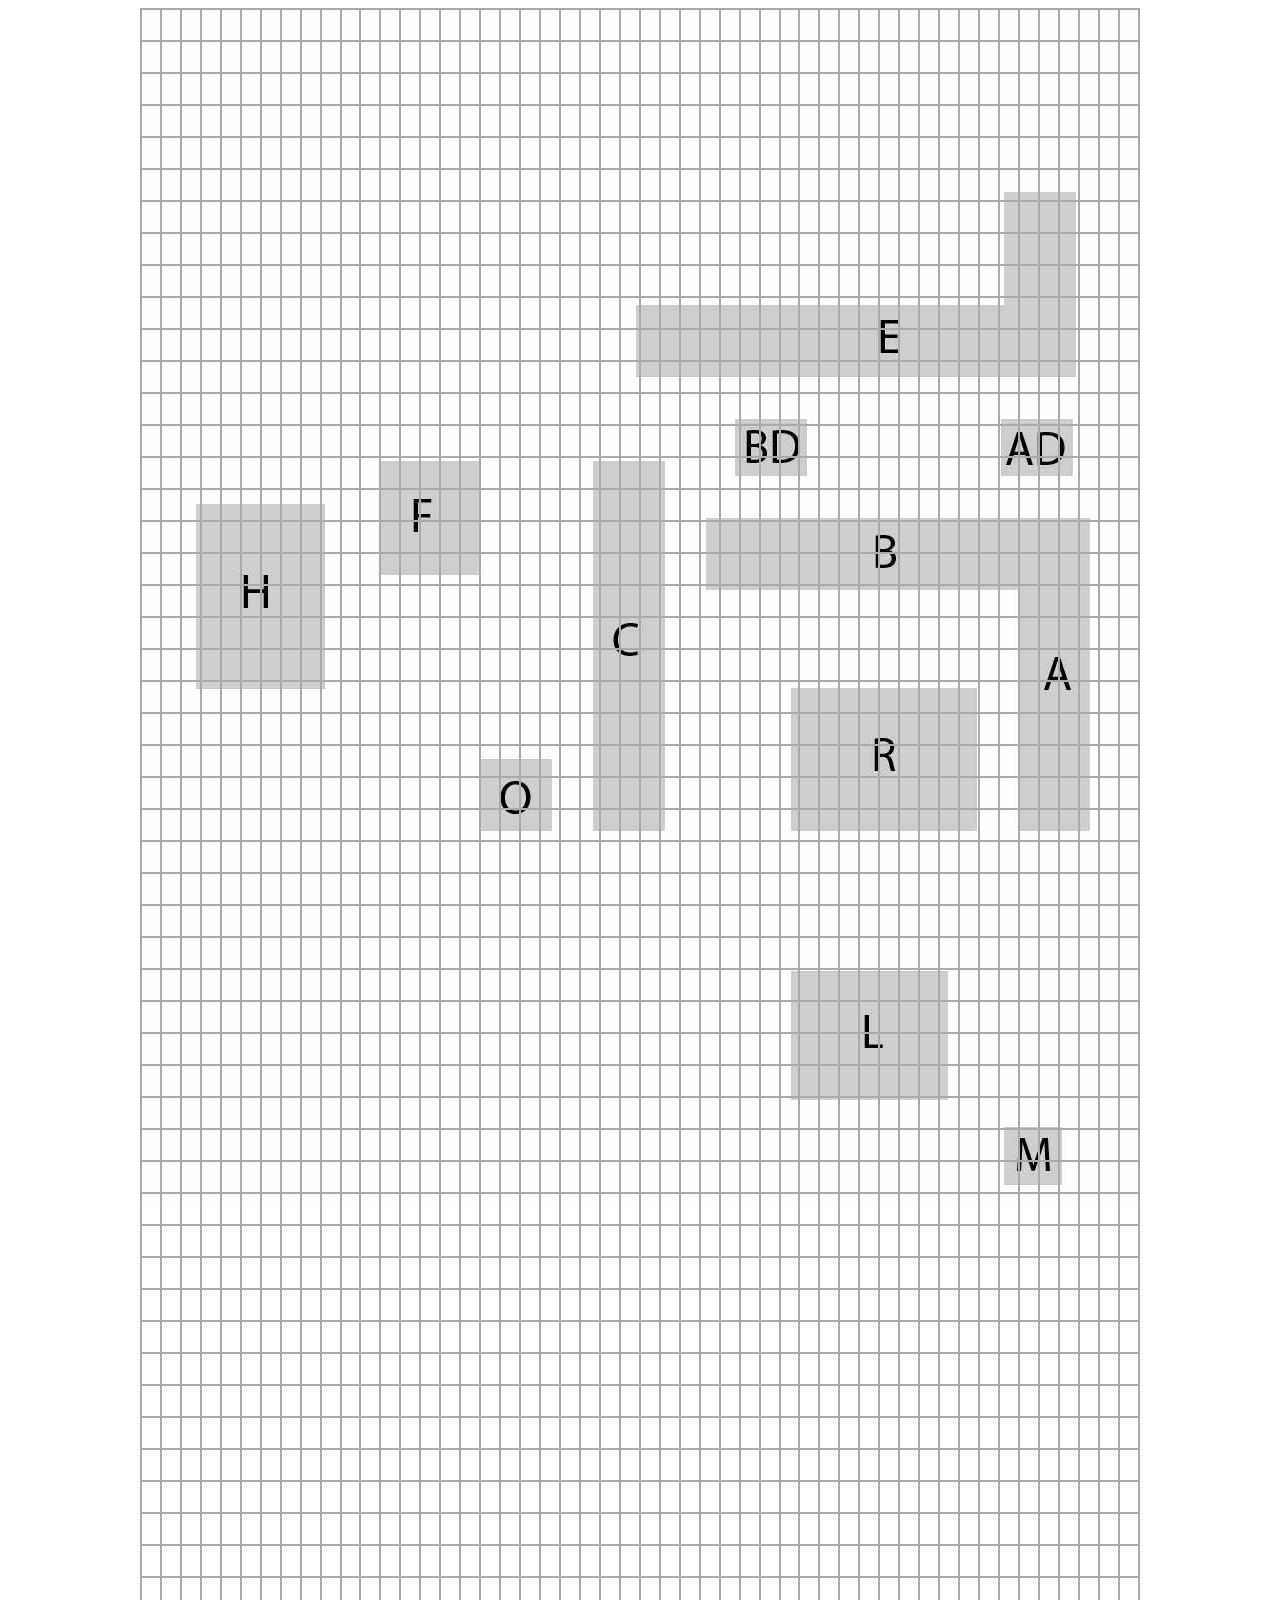
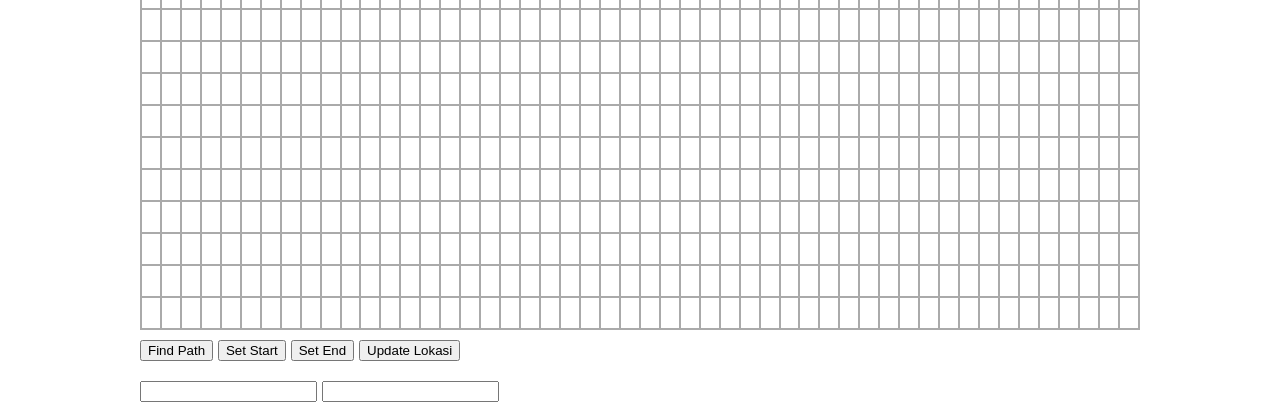
==== commit 00bea84b: "coordinate in meruya" ====
--- a/maps/maps-client/src/main/webapp/index.html
+++ b/maps/maps-client/src/main/webapp/index.html
@@ -4,6 +4,9 @@
     <title>A Star JavaScript Pathfinding Demo</title>
     <meta name="description"
           content="An interactive demo and explanation of how the A Star pathfinding algorithm works.">
+    <meta http-equiv="no-cache">
+    <meta http-equiv="Expires" content="-1">
+    <meta http-equiv="Cache-Control" content="no-cache">
     <!--<meta http-equiv="refresh" content="5" />-->
     <link rel="stylesheet" type="text/css" href="resources/css/style.css">
     <link rel="stylesheet" type="text/css" href="resources/css/prism.css">
@@ -44,8 +47,6 @@
             <td id=28 class="map-tile"></td>
             <td id=29 class="map-tile"></td>
             <td id=30 class="map-tile"></td>
-        </tr>
-        <tr class="map-row">
             <td id=31 class="map-tile"></td>
             <td id=32 class="map-tile"></td>
             <td id=33 class="map-tile"></td>
@@ -66,6 +67,8 @@
             <td id=48 class="map-tile"></td>
             <td id=49 class="map-tile"></td>
             <td id=50 class="map-tile"></td>
+        </tr>
+        <tr class="map-row">
             <td id=51 class="map-tile"></td>
             <td id=52 class="map-tile"></td>
             <td id=53 class="map-tile"></td>
@@ -76,8 +79,6 @@
             <td id=58 class="map-tile"></td>
             <td id=59 class="map-tile"></td>
             <td id=60 class="map-tile"></td>
-        </tr>
-        <tr class="map-row">
             <td id=61 class="map-tile"></td>
             <td id=62 class="map-tile"></td>
             <td id=63 class="map-tile"></td>
@@ -108,8 +109,6 @@
             <td id=88 class="map-tile"></td>
             <td id=89 class="map-tile"></td>
             <td id=90 class="map-tile"></td>
-        </tr>
-        <tr class="map-row">
             <td id=91 class="map-tile"></td>
             <td id=92 class="map-tile"></td>
             <td id=93 class="map-tile"></td>
@@ -120,6 +119,8 @@
             <td id=98 class="map-tile"></td>
             <td id=99 class="map-tile"></td>
             <td id=100 class="map-tile"></td>
+        </tr>
+        <tr class="map-row">
             <td id=101 class="map-tile"></td>
             <td id=102 class="map-tile"></td>
             <td id=103 class="map-tile"></td>
@@ -140,8 +141,6 @@
             <td id=118 class="map-tile"></td>
             <td id=119 class="map-tile"></td>
             <td id=120 class="map-tile"></td>
-        </tr>
-        <tr class="map-row">
             <td id=121 class="map-tile"></td>
             <td id=122 class="map-tile"></td>
             <td id=123 class="map-tile"></td>
@@ -204,8 +203,6 @@
             <td id=178 class="map-tile"></td>
             <td id=179 class="map-tile"></td>
             <td id=180 class="map-tile"></td>
-        </tr>
-        <tr class="map-row">
             <td id=181 class="map-tile"></td>
             <td id=182 class="map-tile"></td>
             <td id=183 class="map-tile"></td>
@@ -226,6 +223,8 @@
             <td id=198 class="map-tile"></td>
             <td id=199 class="map-tile"></td>
             <td id=200 class="map-tile"></td>
+        </tr>
+        <tr class="map-row">
             <td id=201 class="map-tile"></td>
             <td id=202 class="map-tile"></td>
             <td id=203 class="map-tile"></td>
@@ -236,8 +235,6 @@
             <td id=208 class="map-tile"></td>
             <td id=209 class="map-tile"></td>
             <td id=210 class="map-tile"></td>
-        </tr>
-        <tr class="map-row">
             <td id=211 class="map-tile"></td>
             <td id=212 class="map-tile"></td>
             <td id=213 class="map-tile"></td>
@@ -268,8 +265,6 @@
             <td id=238 class="map-tile"></td>
             <td id=239 class="map-tile"></td>
             <td id=240 class="map-tile"></td>
-        </tr>
-        <tr class="map-row">
             <td id=241 class="map-tile"></td>
             <td id=242 class="map-tile"></td>
             <td id=243 class="map-tile"></td>
@@ -280,6 +275,8 @@
             <td id=248 class="map-tile"></td>
             <td id=249 class="map-tile"></td>
             <td id=250 class="map-tile"></td>
+        </tr>
+        <tr class="map-row">
             <td id=251 class="map-tile"></td>
             <td id=252 class="map-tile"></td>
             <td id=253 class="map-tile"></td>
@@ -300,8 +297,6 @@
             <td id=268 class="map-tile"></td>
             <td id=269 class="map-tile"></td>
             <td id=270 class="map-tile"></td>
-        </tr>
-        <tr class="map-row">
             <td id=271 class="map-tile"></td>
             <td id=272 class="map-tile"></td>
             <td id=273 class="map-tile"></td>
@@ -333,6 +328,2814 @@
             <td id=299 class="map-tile"></td>
             <td id=300 class="map-tile"></td>
         </tr>
+        <tr class="map-row">
+            <td id=301 class="map-tile"></td>
+            <td id=302 class="map-tile"></td>
+            <td id=303 class="map-tile"></td>
+            <td id=304 class="map-tile"></td>
+            <td id=305 class="map-tile"></td>
+            <td id=306 class="map-tile"></td>
+            <td id=307 class="map-tile"></td>
+            <td id=308 class="map-tile"></td>
+            <td id=309 class="map-tile"></td>
+            <td id=310 class="map-tile"></td>
+            <td id=311 class="map-tile"></td>
+            <td id=312 class="map-tile"></td>
+            <td id=313 class="map-tile"></td>
+            <td id=314 class="map-tile"></td>
+            <td id=315 class="map-tile"></td>
+            <td id=316 class="map-tile"></td>
+            <td id=317 class="map-tile"></td>
+            <td id=318 class="map-tile"></td>
+            <td id=319 class="map-tile"></td>
+            <td id=320 class="map-tile"></td>
+            <td id=321 class="map-tile"></td>
+            <td id=322 class="map-tile"></td>
+            <td id=323 class="map-tile"></td>
+            <td id=324 class="map-tile"></td>
+            <td id=325 class="map-tile"></td>
+            <td id=326 class="map-tile"></td>
+            <td id=327 class="map-tile"></td>
+            <td id=328 class="map-tile"></td>
+            <td id=329 class="map-tile"></td>
+            <td id=330 class="map-tile"></td>
+            <td id=331 class="map-tile"></td>
+            <td id=332 class="map-tile"></td>
+            <td id=333 class="map-tile"></td>
+            <td id=334 class="map-tile"></td>
+            <td id=335 class="map-tile"></td>
+            <td id=336 class="map-tile"></td>
+            <td id=337 class="map-tile"></td>
+            <td id=338 class="map-tile"></td>
+            <td id=339 class="map-tile"></td>
+            <td id=340 class="map-tile"></td>
+            <td id=341 class="map-tile"></td>
+            <td id=342 class="map-tile"></td>
+            <td id=343 class="map-tile"></td>
+            <td id=344 class="map-tile"></td>
+            <td id=345 class="map-tile"></td>
+            <td id=346 class="map-tile"></td>
+            <td id=347 class="map-tile"></td>
+            <td id=348 class="map-tile"></td>
+            <td id=349 class="map-tile"></td>
+            <td id=350 class="map-tile"></td>
+        </tr>
+        <tr class="map-row">
+            <td id=351 class="map-tile"></td>
+            <td id=352 class="map-tile"></td>
+            <td id=353 class="map-tile"></td>
+            <td id=354 class="map-tile"></td>
+            <td id=355 class="map-tile"></td>
+            <td id=356 class="map-tile"></td>
+            <td id=357 class="map-tile"></td>
+            <td id=358 class="map-tile"></td>
+            <td id=359 class="map-tile"></td>
+            <td id=360 class="map-tile"></td>
+            <td id=361 class="map-tile"></td>
+            <td id=362 class="map-tile"></td>
+            <td id=363 class="map-tile"></td>
+            <td id=364 class="map-tile"></td>
+            <td id=365 class="map-tile"></td>
+            <td id=366 class="map-tile"></td>
+            <td id=367 class="map-tile"></td>
+            <td id=368 class="map-tile"></td>
+            <td id=369 class="map-tile"></td>
+            <td id=370 class="map-tile"></td>
+            <td id=371 class="map-tile"></td>
+            <td id=372 class="map-tile"></td>
+            <td id=373 class="map-tile"></td>
+            <td id=374 class="map-tile"></td>
+            <td id=375 class="map-tile"></td>
+            <td id=376 class="map-tile"></td>
+            <td id=377 class="map-tile"></td>
+            <td id=378 class="map-tile"></td>
+            <td id=379 class="map-tile"></td>
+            <td id=380 class="map-tile"></td>
+            <td id=381 class="map-tile"></td>
+            <td id=382 class="map-tile"></td>
+            <td id=383 class="map-tile"></td>
+            <td id=384 class="map-tile"></td>
+            <td id=385 class="map-tile"></td>
+            <td id=386 class="map-tile"></td>
+            <td id=387 class="map-tile"></td>
+            <td id=388 class="map-tile"></td>
+            <td id=389 class="map-tile"></td>
+            <td id=390 class="map-tile"></td>
+            <td id=391 class="map-tile"></td>
+            <td id=392 class="map-tile"></td>
+            <td id=393 class="map-tile"></td>
+            <td id=394 class="map-tile"></td>
+            <td id=395 class="map-tile"></td>
+            <td id=396 class="map-tile"></td>
+            <td id=397 class="map-tile"></td>
+            <td id=398 class="map-tile"></td>
+            <td id=399 class="map-tile"></td>
+            <td id=400 class="map-tile"></td>
+        </tr>
+        <tr class="map-row">
+            <td id=401 class="map-tile"></td>
+            <td id=402 class="map-tile"></td>
+            <td id=403 class="map-tile"></td>
+            <td id=404 class="map-tile"></td>
+            <td id=405 class="map-tile"></td>
+            <td id=406 class="map-tile"></td>
+            <td id=407 class="map-tile"></td>
+            <td id=408 class="map-tile"></td>
+            <td id=409 class="map-tile"></td>
+            <td id=410 class="map-tile"></td>
+            <td id=411 class="map-tile"></td>
+            <td id=412 class="map-tile"></td>
+            <td id=413 class="map-tile"></td>
+            <td id=414 class="map-tile"></td>
+            <td id=415 class="map-tile"></td>
+            <td id=416 class="map-tile"></td>
+            <td id=417 class="map-tile"></td>
+            <td id=418 class="map-tile"></td>
+            <td id=419 class="map-tile"></td>
+            <td id=420 class="map-tile"></td>
+            <td id=421 class="map-tile"></td>
+            <td id=422 class="map-tile"></td>
+            <td id=423 class="map-tile"></td>
+            <td id=424 class="map-tile"></td>
+            <td id=425 class="map-tile"></td>
+            <td id=426 class="map-tile"></td>
+            <td id=427 class="map-tile"></td>
+            <td id=428 class="map-tile"></td>
+            <td id=429 class="map-tile"></td>
+            <td id=430 class="map-tile"></td>
+            <td id=431 class="map-tile"></td>
+            <td id=432 class="map-tile"></td>
+            <td id=433 class="map-tile"></td>
+            <td id=434 class="map-tile"></td>
+            <td id=435 class="map-tile"></td>
+            <td id=436 class="map-tile"></td>
+            <td id=437 class="map-tile"></td>
+            <td id=438 class="map-tile"></td>
+            <td id=439 class="map-tile"></td>
+            <td id=440 class="map-tile"></td>
+            <td id=441 class="map-tile"></td>
+            <td id=442 class="map-tile"></td>
+            <td id=443 class="map-tile"></td>
+            <td id=444 class="map-tile"></td>
+            <td id=445 class="map-tile"></td>
+            <td id=446 class="map-tile"></td>
+            <td id=447 class="map-tile"></td>
+            <td id=448 class="map-tile"></td>
+            <td id=449 class="map-tile"></td>
+            <td id=450 class="map-tile"></td>
+        </tr>
+        <tr class="map-row">
+            <td id=451 class="map-tile"></td>
+            <td id=452 class="map-tile"></td>
+            <td id=453 class="map-tile"></td>
+            <td id=454 class="map-tile"></td>
+            <td id=455 class="map-tile"></td>
+            <td id=456 class="map-tile"></td>
+            <td id=457 class="map-tile"></td>
+            <td id=458 class="map-tile"></td>
+            <td id=459 class="map-tile"></td>
+            <td id=460 class="map-tile"></td>
+            <td id=461 class="map-tile"></td>
+            <td id=462 class="map-tile"></td>
+            <td id=463 class="map-tile"></td>
+            <td id=464 class="map-tile"></td>
+            <td id=465 class="map-tile"></td>
+            <td id=466 class="map-tile"></td>
+            <td id=467 class="map-tile"></td>
+            <td id=468 class="map-tile"></td>
+            <td id=469 class="map-tile"></td>
+            <td id=470 class="map-tile"></td>
+            <td id=471 class="map-tile"></td>
+            <td id=472 class="map-tile"></td>
+            <td id=473 class="map-tile"></td>
+            <td id=474 class="map-tile"></td>
+            <td id=475 class="map-tile"></td>
+            <td id=476 class="map-tile"></td>
+            <td id=477 class="map-tile"></td>
+            <td id=478 class="map-tile"></td>
+            <td id=479 class="map-tile"></td>
+            <td id=480 class="map-tile"></td>
+            <td id=481 class="map-tile"></td>
+            <td id=482 class="map-tile"></td>
+            <td id=483 class="map-tile"></td>
+            <td id=484 class="map-tile"></td>
+            <td id=485 class="map-tile"></td>
+            <td id=486 class="map-tile"></td>
+            <td id=487 class="map-tile"></td>
+            <td id=488 class="map-tile"></td>
+            <td id=489 class="map-tile"></td>
+            <td id=490 class="map-tile"></td>
+            <td id=491 class="map-tile"></td>
+            <td id=492 class="map-tile"></td>
+            <td id=493 class="map-tile"></td>
+            <td id=494 class="map-tile"></td>
+            <td id=495 class="map-tile"></td>
+            <td id=496 class="map-tile"></td>
+            <td id=497 class="map-tile"></td>
+            <td id=498 class="map-tile"></td>
+            <td id=499 class="map-tile"></td>
+            <td id=500 class="map-tile"></td>
+        </tr>
+        <tr class="map-row">
+            <td id=501 class="map-tile"></td>
+            <td id=502 class="map-tile"></td>
+            <td id=503 class="map-tile"></td>
+            <td id=504 class="map-tile"></td>
+            <td id=505 class="map-tile"></td>
+            <td id=506 class="map-tile"></td>
+            <td id=507 class="map-tile"></td>
+            <td id=508 class="map-tile"></td>
+            <td id=509 class="map-tile"></td>
+            <td id=510 class="map-tile"></td>
+            <td id=511 class="map-tile"></td>
+            <td id=512 class="map-tile"></td>
+            <td id=513 class="map-tile"></td>
+            <td id=514 class="map-tile"></td>
+            <td id=515 class="map-tile"></td>
+            <td id=516 class="map-tile"></td>
+            <td id=517 class="map-tile"></td>
+            <td id=518 class="map-tile"></td>
+            <td id=519 class="map-tile"></td>
+            <td id=520 class="map-tile"></td>
+            <td id=521 class="map-tile"></td>
+            <td id=522 class="map-tile"></td>
+            <td id=523 class="map-tile"></td>
+            <td id=524 class="map-tile"></td>
+            <td id=525 class="map-tile"></td>
+            <td id=526 class="map-tile"></td>
+            <td id=527 class="map-tile"></td>
+            <td id=528 class="map-tile"></td>
+            <td id=529 class="map-tile"></td>
+            <td id=530 class="map-tile"></td>
+            <td id=531 class="map-tile"></td>
+            <td id=532 class="map-tile"></td>
+            <td id=533 class="map-tile"></td>
+            <td id=534 class="map-tile"></td>
+            <td id=535 class="map-tile"></td>
+            <td id=536 class="map-tile"></td>
+            <td id=537 class="map-tile"></td>
+            <td id=538 class="map-tile"></td>
+            <td id=539 class="map-tile"></td>
+            <td id=540 class="map-tile"></td>
+            <td id=541 class="map-tile"></td>
+            <td id=542 class="map-tile"></td>
+            <td id=543 class="map-tile"></td>
+            <td id=544 class="map-tile"></td>
+            <td id=545 class="map-tile"></td>
+            <td id=546 class="map-tile"></td>
+            <td id=547 class="map-tile"></td>
+            <td id=548 class="map-tile"></td>
+            <td id=549 class="map-tile"></td>
+            <td id=550 class="map-tile"></td>
+        </tr>
+        <tr class="map-row">
+            <td id=551 class="map-tile"></td>
+            <td id=552 class="map-tile"></td>
+            <td id=553 class="map-tile"></td>
+            <td id=554 class="map-tile"></td>
+            <td id=555 class="map-tile"></td>
+            <td id=556 class="map-tile"></td>
+            <td id=557 class="map-tile"></td>
+            <td id=558 class="map-tile"></td>
+            <td id=559 class="map-tile"></td>
+            <td id=560 class="map-tile"></td>
+            <td id=561 class="map-tile"></td>
+            <td id=562 class="map-tile"></td>
+            <td id=563 class="map-tile"></td>
+            <td id=564 class="map-tile"></td>
+            <td id=565 class="map-tile"></td>
+            <td id=566 class="map-tile"></td>
+            <td id=567 class="map-tile"></td>
+            <td id=568 class="map-tile"></td>
+            <td id=569 class="map-tile"></td>
+            <td id=570 class="map-tile"></td>
+            <td id=571 class="map-tile"></td>
+            <td id=572 class="map-tile"></td>
+            <td id=573 class="map-tile"></td>
+            <td id=574 class="map-tile"></td>
+            <td id=575 class="map-tile"></td>
+            <td id=576 class="map-tile"></td>
+            <td id=577 class="map-tile"></td>
+            <td id=578 class="map-tile"></td>
+            <td id=579 class="map-tile"></td>
+            <td id=580 class="map-tile"></td>
+            <td id=581 class="map-tile"></td>
+            <td id=582 class="map-tile"></td>
+            <td id=583 class="map-tile"></td>
+            <td id=584 class="map-tile"></td>
+            <td id=585 class="map-tile"></td>
+            <td id=586 class="map-tile"></td>
+            <td id=587 class="map-tile"></td>
+            <td id=588 class="map-tile"></td>
+            <td id=589 class="map-tile"></td>
+            <td id=590 class="map-tile"></td>
+            <td id=591 class="map-tile"></td>
+            <td id=592 class="map-tile"></td>
+            <td id=593 class="map-tile"></td>
+            <td id=594 class="map-tile"></td>
+            <td id=595 class="map-tile"></td>
+            <td id=596 class="map-tile"></td>
+            <td id=597 class="map-tile"></td>
+            <td id=598 class="map-tile"></td>
+            <td id=599 class="map-tile"></td>
+            <td id=600 class="map-tile"></td>
+        </tr>
+        <tr class="map-row">
+            <td id=601 class="map-tile"></td>
+            <td id=602 class="map-tile"></td>
+            <td id=603 class="map-tile"></td>
+            <td id=604 class="map-tile"></td>
+            <td id=605 class="map-tile"></td>
+            <td id=606 class="map-tile"></td>
+            <td id=607 class="map-tile"></td>
+            <td id=608 class="map-tile"></td>
+            <td id=609 class="map-tile"></td>
+            <td id=610 class="map-tile"></td>
+            <td id=611 class="map-tile"></td>
+            <td id=612 class="map-tile"></td>
+            <td id=613 class="map-tile"></td>
+            <td id=614 class="map-tile"></td>
+            <td id=615 class="map-tile"></td>
+            <td id=616 class="map-tile"></td>
+            <td id=617 class="map-tile"></td>
+            <td id=618 class="map-tile"></td>
+            <td id=619 class="map-tile"></td>
+            <td id=620 class="map-tile"></td>
+            <td id=621 class="map-tile"></td>
+            <td id=622 class="map-tile"></td>
+            <td id=623 class="map-tile"></td>
+            <td id=624 class="map-tile"></td>
+            <td id=625 class="map-tile"></td>
+            <td id=626 class="map-tile"></td>
+            <td id=627 class="map-tile"></td>
+            <td id=628 class="map-tile"></td>
+            <td id=629 class="map-tile"></td>
+            <td id=630 class="map-tile"></td>
+            <td id=631 class="map-tile"></td>
+            <td id=632 class="map-tile"></td>
+            <td id=633 class="map-tile"></td>
+            <td id=634 class="map-tile"></td>
+            <td id=635 class="map-tile"></td>
+            <td id=636 class="map-tile"></td>
+            <td id=637 class="map-tile"></td>
+            <td id=638 class="map-tile"></td>
+            <td id=639 class="map-tile"></td>
+            <td id=640 class="map-tile"></td>
+            <td id=641 class="map-tile"></td>
+            <td id=642 class="map-tile"></td>
+            <td id=643 class="map-tile"></td>
+            <td id=644 class="map-tile"></td>
+            <td id=645 class="map-tile"></td>
+            <td id=646 class="map-tile"></td>
+            <td id=647 class="map-tile"></td>
+            <td id=648 class="map-tile"></td>
+            <td id=649 class="map-tile"></td>
+            <td id=650 class="map-tile"></td>
+        </tr>
+        <tr class="map-row">
+            <td id=651 class="map-tile"></td>
+            <td id=652 class="map-tile"></td>
+            <td id=653 class="map-tile"></td>
+            <td id=654 class="map-tile"></td>
+            <td id=655 class="map-tile"></td>
+            <td id=656 class="map-tile"></td>
+            <td id=657 class="map-tile"></td>
+            <td id=658 class="map-tile"></td>
+            <td id=659 class="map-tile"></td>
+            <td id=660 class="map-tile"></td>
+            <td id=661 class="map-tile"></td>
+            <td id=662 class="map-tile"></td>
+            <td id=663 class="map-tile"></td>
+            <td id=664 class="map-tile"></td>
+            <td id=665 class="map-tile"></td>
+            <td id=666 class="map-tile"></td>
+            <td id=667 class="map-tile"></td>
+            <td id=668 class="map-tile"></td>
+            <td id=669 class="map-tile"></td>
+            <td id=670 class="map-tile"></td>
+            <td id=671 class="map-tile"></td>
+            <td id=672 class="map-tile"></td>
+            <td id=673 class="map-tile"></td>
+            <td id=674 class="map-tile"></td>
+            <td id=675 class="map-tile"></td>
+            <td id=676 class="map-tile"></td>
+            <td id=677 class="map-tile"></td>
+            <td id=678 class="map-tile"></td>
+            <td id=679 class="map-tile"></td>
+            <td id=680 class="map-tile"></td>
+            <td id=681 class="map-tile"></td>
+            <td id=682 class="map-tile"></td>
+            <td id=683 class="map-tile"></td>
+            <td id=684 class="map-tile"></td>
+            <td id=685 class="map-tile"></td>
+            <td id=686 class="map-tile"></td>
+            <td id=687 class="map-tile"></td>
+            <td id=688 class="map-tile"></td>
+            <td id=689 class="map-tile"></td>
+            <td id=690 class="map-tile"></td>
+            <td id=691 class="map-tile"></td>
+            <td id=692 class="map-tile"></td>
+            <td id=693 class="map-tile"></td>
+            <td id=694 class="map-tile"></td>
+            <td id=695 class="map-tile"></td>
+            <td id=696 class="map-tile"></td>
+            <td id=697 class="map-tile"></td>
+            <td id=698 class="map-tile"></td>
+            <td id=699 class="map-tile"></td>
+            <td id=700 class="map-tile"></td>
+        </tr>
+        <tr class="map-row">
+            <td id=701 class="map-tile"></td>
+            <td id=702 class="map-tile"></td>
+            <td id=703 class="map-tile"></td>
+            <td id=704 class="map-tile"></td>
+            <td id=705 class="map-tile"></td>
+            <td id=706 class="map-tile"></td>
+            <td id=707 class="map-tile"></td>
+            <td id=708 class="map-tile"></td>
+            <td id=709 class="map-tile"></td>
+            <td id=710 class="map-tile"></td>
+            <td id=711 class="map-tile"></td>
+            <td id=712 class="map-tile"></td>
+            <td id=713 class="map-tile"></td>
+            <td id=714 class="map-tile"></td>
+            <td id=715 class="map-tile"></td>
+            <td id=716 class="map-tile"></td>
+            <td id=717 class="map-tile"></td>
+            <td id=718 class="map-tile"></td>
+            <td id=719 class="map-tile"></td>
+            <td id=720 class="map-tile"></td>
+            <td id=721 class="map-tile"></td>
+            <td id=722 class="map-tile"></td>
+            <td id=723 class="map-tile"></td>
+            <td id=724 class="map-tile"></td>
+            <td id=725 class="map-tile"></td>
+            <td id=726 class="map-tile"></td>
+            <td id=727 class="map-tile"></td>
+            <td id=728 class="map-tile"></td>
+            <td id=729 class="map-tile"></td>
+            <td id=730 class="map-tile"></td>
+            <td id=731 class="map-tile"></td>
+            <td id=732 class="map-tile"></td>
+            <td id=733 class="map-tile"></td>
+            <td id=734 class="map-tile"></td>
+            <td id=735 class="map-tile"></td>
+            <td id=736 class="map-tile"></td>
+            <td id=737 class="map-tile"></td>
+            <td id=738 class="map-tile"></td>
+            <td id=739 class="map-tile"></td>
+            <td id=740 class="map-tile"></td>
+            <td id=741 class="map-tile"></td>
+            <td id=742 class="map-tile"></td>
+            <td id=743 class="map-tile"></td>
+            <td id=744 class="map-tile"></td>
+            <td id=745 class="map-tile"></td>
+            <td id=746 class="map-tile"></td>
+            <td id=747 class="map-tile"></td>
+            <td id=748 class="map-tile"></td>
+            <td id=749 class="map-tile"></td>
+            <td id=750 class="map-tile"></td>
+        </tr>
+        <tr class="map-row">
+            <td id=751 class="map-tile"></td>
+            <td id=752 class="map-tile"></td>
+            <td id=753 class="map-tile"></td>
+            <td id=754 class="map-tile"></td>
+            <td id=755 class="map-tile"></td>
+            <td id=756 class="map-tile"></td>
+            <td id=757 class="map-tile"></td>
+            <td id=758 class="map-tile"></td>
+            <td id=759 class="map-tile"></td>
+            <td id=760 class="map-tile"></td>
+            <td id=761 class="map-tile"></td>
+            <td id=762 class="map-tile"></td>
+            <td id=763 class="map-tile"></td>
+            <td id=764 class="map-tile"></td>
+            <td id=765 class="map-tile"></td>
+            <td id=766 class="map-tile"></td>
+            <td id=767 class="map-tile"></td>
+            <td id=768 class="map-tile"></td>
+            <td id=769 class="map-tile"></td>
+            <td id=770 class="map-tile"></td>
+            <td id=771 class="map-tile"></td>
+            <td id=772 class="map-tile"></td>
+            <td id=773 class="map-tile"></td>
+            <td id=774 class="map-tile"></td>
+            <td id=775 class="map-tile"></td>
+            <td id=776 class="map-tile"></td>
+            <td id=777 class="map-tile"></td>
+            <td id=778 class="map-tile"></td>
+            <td id=779 class="map-tile"></td>
+            <td id=780 class="map-tile"></td>
+            <td id=781 class="map-tile"></td>
+            <td id=782 class="map-tile"></td>
+            <td id=783 class="map-tile"></td>
+            <td id=784 class="map-tile"></td>
+            <td id=785 class="map-tile"></td>
+            <td id=786 class="map-tile"></td>
+            <td id=787 class="map-tile"></td>
+            <td id=788 class="map-tile"></td>
+            <td id=789 class="map-tile"></td>
+            <td id=790 class="map-tile"></td>
+            <td id=791 class="map-tile"></td>
+            <td id=792 class="map-tile"></td>
+            <td id=793 class="map-tile"></td>
+            <td id=794 class="map-tile"></td>
+            <td id=795 class="map-tile"></td>
+            <td id=796 class="map-tile"></td>
+            <td id=797 class="map-tile"></td>
+            <td id=798 class="map-tile"></td>
+            <td id=799 class="map-tile"></td>
+            <td id=800 class="map-tile"></td>
+        </tr>
+        <tr class="map-row">
+            <td id=801 class="map-tile"></td>
+            <td id=802 class="map-tile"></td>
+            <td id=803 class="map-tile"></td>
+            <td id=804 class="map-tile"></td>
+            <td id=805 class="map-tile"></td>
+            <td id=806 class="map-tile"></td>
+            <td id=807 class="map-tile"></td>
+            <td id=808 class="map-tile"></td>
+            <td id=809 class="map-tile"></td>
+            <td id=810 class="map-tile"></td>
+            <td id=811 class="map-tile"></td>
+            <td id=812 class="map-tile"></td>
+            <td id=813 class="map-tile"></td>
+            <td id=814 class="map-tile"></td>
+            <td id=815 class="map-tile"></td>
+            <td id=816 class="map-tile"></td>
+            <td id=817 class="map-tile"></td>
+            <td id=818 class="map-tile"></td>
+            <td id=819 class="map-tile"></td>
+            <td id=820 class="map-tile"></td>
+            <td id=821 class="map-tile"></td>
+            <td id=822 class="map-tile"></td>
+            <td id=823 class="map-tile"></td>
+            <td id=824 class="map-tile"></td>
+            <td id=825 class="map-tile"></td>
+            <td id=826 class="map-tile"></td>
+            <td id=827 class="map-tile"></td>
+            <td id=828 class="map-tile"></td>
+            <td id=829 class="map-tile"></td>
+            <td id=830 class="map-tile"></td>
+            <td id=831 class="map-tile"></td>
+            <td id=832 class="map-tile"></td>
+            <td id=833 class="map-tile"></td>
+            <td id=834 class="map-tile"></td>
+            <td id=835 class="map-tile"></td>
+            <td id=836 class="map-tile"></td>
+            <td id=837 class="map-tile"></td>
+            <td id=838 class="map-tile"></td>
+            <td id=839 class="map-tile"></td>
+            <td id=840 class="map-tile"></td>
+            <td id=841 class="map-tile"></td>
+            <td id=842 class="map-tile"></td>
+            <td id=843 class="map-tile"></td>
+            <td id=844 class="map-tile"></td>
+            <td id=845 class="map-tile"></td>
+            <td id=846 class="map-tile"></td>
+            <td id=847 class="map-tile"></td>
+            <td id=848 class="map-tile"></td>
+            <td id=849 class="map-tile"></td>
+            <td id=850 class="map-tile"></td>
+        </tr>
+        <tr class="map-row">
+            <td id=851 class="map-tile"></td>
+            <td id=852 class="map-tile"></td>
+            <td id=853 class="map-tile"></td>
+            <td id=854 class="map-tile"></td>
+            <td id=855 class="map-tile"></td>
+            <td id=856 class="map-tile"></td>
+            <td id=857 class="map-tile"></td>
+            <td id=858 class="map-tile"></td>
+            <td id=859 class="map-tile"></td>
+            <td id=860 class="map-tile"></td>
+            <td id=861 class="map-tile"></td>
+            <td id=862 class="map-tile"></td>
+            <td id=863 class="map-tile"></td>
+            <td id=864 class="map-tile"></td>
+            <td id=865 class="map-tile"></td>
+            <td id=866 class="map-tile"></td>
+            <td id=867 class="map-tile"></td>
+            <td id=868 class="map-tile"></td>
+            <td id=869 class="map-tile"></td>
+            <td id=870 class="map-tile"></td>
+            <td id=871 class="map-tile"></td>
+            <td id=872 class="map-tile"></td>
+            <td id=873 class="map-tile"></td>
+            <td id=874 class="map-tile"></td>
+            <td id=875 class="map-tile"></td>
+            <td id=876 class="map-tile"></td>
+            <td id=877 class="map-tile"></td>
+            <td id=878 class="map-tile"></td>
+            <td id=879 class="map-tile"></td>
+            <td id=880 class="map-tile"></td>
+            <td id=881 class="map-tile"></td>
+            <td id=882 class="map-tile"></td>
+            <td id=883 class="map-tile"></td>
+            <td id=884 class="map-tile"></td>
+            <td id=885 class="map-tile"></td>
+            <td id=886 class="map-tile"></td>
+            <td id=887 class="map-tile"></td>
+            <td id=888 class="map-tile"></td>
+            <td id=889 class="map-tile"></td>
+            <td id=890 class="map-tile"></td>
+            <td id=891 class="map-tile"></td>
+            <td id=892 class="map-tile"></td>
+            <td id=893 class="map-tile"></td>
+            <td id=894 class="map-tile"></td>
+            <td id=895 class="map-tile"></td>
+            <td id=896 class="map-tile"></td>
+            <td id=897 class="map-tile"></td>
+            <td id=898 class="map-tile"></td>
+            <td id=899 class="map-tile"></td>
+            <td id=900 class="map-tile"></td>
+        </tr>
+        <tr class="map-row">
+            <td id=901 class="map-tile"></td>
+            <td id=902 class="map-tile"></td>
+            <td id=903 class="map-tile"></td>
+            <td id=904 class="map-tile"></td>
+            <td id=905 class="map-tile"></td>
+            <td id=906 class="map-tile"></td>
+            <td id=907 class="map-tile"></td>
+            <td id=908 class="map-tile"></td>
+            <td id=909 class="map-tile"></td>
+            <td id=910 class="map-tile"></td>
+            <td id=911 class="map-tile"></td>
+            <td id=912 class="map-tile"></td>
+            <td id=913 class="map-tile"></td>
+            <td id=914 class="map-tile"></td>
+            <td id=915 class="map-tile"></td>
+            <td id=916 class="map-tile"></td>
+            <td id=917 class="map-tile"></td>
+            <td id=918 class="map-tile"></td>
+            <td id=919 class="map-tile"></td>
+            <td id=920 class="map-tile"></td>
+            <td id=921 class="map-tile"></td>
+            <td id=922 class="map-tile"></td>
+            <td id=923 class="map-tile"></td>
+            <td id=924 class="map-tile"></td>
+            <td id=925 class="map-tile"></td>
+            <td id=926 class="map-tile"></td>
+            <td id=927 class="map-tile"></td>
+            <td id=928 class="map-tile"></td>
+            <td id=929 class="map-tile"></td>
+            <td id=930 class="map-tile"></td>
+            <td id=931 class="map-tile"></td>
+            <td id=932 class="map-tile"></td>
+            <td id=933 class="map-tile"></td>
+            <td id=934 class="map-tile"></td>
+            <td id=935 class="map-tile"></td>
+            <td id=936 class="map-tile"></td>
+            <td id=937 class="map-tile"></td>
+            <td id=938 class="map-tile"></td>
+            <td id=939 class="map-tile"></td>
+            <td id=940 class="map-tile"></td>
+            <td id=941 class="map-tile"></td>
+            <td id=942 class="map-tile"></td>
+            <td id=943 class="map-tile"></td>
+            <td id=944 class="map-tile"></td>
+            <td id=945 class="map-tile"></td>
+            <td id=946 class="map-tile"></td>
+            <td id=947 class="map-tile"></td>
+            <td id=948 class="map-tile"></td>
+            <td id=949 class="map-tile"></td>
+            <td id=950 class="map-tile"></td>
+        </tr>
+        <tr class="map-row">
+            <td id=951 class="map-tile"></td>
+            <td id=952 class="map-tile"></td>
+            <td id=953 class="map-tile"></td>
+            <td id=954 class="map-tile"></td>
+            <td id=955 class="map-tile"></td>
+            <td id=956 class="map-tile"></td>
+            <td id=957 class="map-tile"></td>
+            <td id=958 class="map-tile"></td>
+            <td id=959 class="map-tile"></td>
+            <td id=960 class="map-tile"></td>
+            <td id=961 class="map-tile"></td>
+            <td id=962 class="map-tile"></td>
+            <td id=963 class="map-tile"></td>
+            <td id=964 class="map-tile"></td>
+            <td id=965 class="map-tile"></td>
+            <td id=966 class="map-tile"></td>
+            <td id=967 class="map-tile"></td>
+            <td id=968 class="map-tile"></td>
+            <td id=969 class="map-tile"></td>
+            <td id=970 class="map-tile"></td>
+            <td id=971 class="map-tile"></td>
+            <td id=972 class="map-tile"></td>
+            <td id=973 class="map-tile"></td>
+            <td id=974 class="map-tile"></td>
+            <td id=975 class="map-tile"></td>
+            <td id=976 class="map-tile"></td>
+            <td id=977 class="map-tile"></td>
+            <td id=978 class="map-tile"></td>
+            <td id=979 class="map-tile"></td>
+            <td id=980 class="map-tile"></td>
+            <td id=981 class="map-tile"></td>
+            <td id=982 class="map-tile"></td>
+            <td id=983 class="map-tile"></td>
+            <td id=984 class="map-tile"></td>
+            <td id=985 class="map-tile"></td>
+            <td id=986 class="map-tile"></td>
+            <td id=987 class="map-tile"></td>
+            <td id=988 class="map-tile"></td>
+            <td id=989 class="map-tile"></td>
+            <td id=990 class="map-tile"></td>
+            <td id=991 class="map-tile"></td>
+            <td id=992 class="map-tile"></td>
+            <td id=993 class="map-tile"></td>
+            <td id=994 class="map-tile"></td>
+            <td id=995 class="map-tile"></td>
+            <td id=996 class="map-tile"></td>
+            <td id=997 class="map-tile"></td>
+            <td id=998 class="map-tile"></td>
+            <td id=999 class="map-tile"></td>
+            <td id=1000 class="map-tile"></td>
+        </tr>
+        <tr class="map-row">
+            <td id=1001 class="map-tile"></td>
+            <td id=1002 class="map-tile"></td>
+            <td id=1003 class="map-tile"></td>
+            <td id=1004 class="map-tile"></td>
+            <td id=1005 class="map-tile"></td>
+            <td id=1006 class="map-tile"></td>
+            <td id=1007 class="map-tile"></td>
+            <td id=1008 class="map-tile"></td>
+            <td id=1009 class="map-tile"></td>
+            <td id=1010 class="map-tile"></td>
+            <td id=1011 class="map-tile"></td>
+            <td id=1012 class="map-tile"></td>
+            <td id=1013 class="map-tile"></td>
+            <td id=1014 class="map-tile"></td>
+            <td id=1015 class="map-tile"></td>
+            <td id=1016 class="map-tile"></td>
+            <td id=1017 class="map-tile"></td>
+            <td id=1018 class="map-tile"></td>
+            <td id=1019 class="map-tile"></td>
+            <td id=1020 class="map-tile"></td>
+            <td id=1021 class="map-tile"></td>
+            <td id=1022 class="map-tile"></td>
+            <td id=1023 class="map-tile"></td>
+            <td id=1024 class="map-tile"></td>
+            <td id=1025 class="map-tile"></td>
+            <td id=1026 class="map-tile"></td>
+            <td id=1027 class="map-tile"></td>
+            <td id=1028 class="map-tile"></td>
+            <td id=1029 class="map-tile"></td>
+            <td id=1030 class="map-tile"></td>
+            <td id=1031 class="map-tile"></td>
+            <td id=1032 class="map-tile"></td>
+            <td id=1033 class="map-tile"></td>
+            <td id=1034 class="map-tile"></td>
+            <td id=1035 class="map-tile"></td>
+            <td id=1036 class="map-tile"></td>
+            <td id=1037 class="map-tile"></td>
+            <td id=1038 class="map-tile"></td>
+            <td id=1039 class="map-tile"></td>
+            <td id=1040 class="map-tile"></td>
+            <td id=1041 class="map-tile"></td>
+            <td id=1042 class="map-tile"></td>
+            <td id=1043 class="map-tile"></td>
+            <td id=1044 class="map-tile"></td>
+            <td id=1045 class="map-tile"></td>
+            <td id=1046 class="map-tile"></td>
+            <td id=1047 class="map-tile"></td>
+            <td id=1048 class="map-tile"></td>
+            <td id=1049 class="map-tile"></td>
+            <td id=1050 class="map-tile"></td>
+        </tr>
+        <tr class="map-row">
+            <td id=1051 class="map-tile"></td>
+            <td id=1052 class="map-tile"></td>
+            <td id=1053 class="map-tile"></td>
+            <td id=1054 class="map-tile"></td>
+            <td id=1055 class="map-tile"></td>
+            <td id=1056 class="map-tile"></td>
+            <td id=1057 class="map-tile"></td>
+            <td id=1058 class="map-tile"></td>
+            <td id=1059 class="map-tile"></td>
+            <td id=1060 class="map-tile"></td>
+            <td id=1061 class="map-tile"></td>
+            <td id=1062 class="map-tile"></td>
+            <td id=1063 class="map-tile"></td>
+            <td id=1064 class="map-tile"></td>
+            <td id=1065 class="map-tile"></td>
+            <td id=1066 class="map-tile"></td>
+            <td id=1067 class="map-tile"></td>
+            <td id=1068 class="map-tile"></td>
+            <td id=1069 class="map-tile"></td>
+            <td id=1070 class="map-tile"></td>
+            <td id=1071 class="map-tile"></td>
+            <td id=1072 class="map-tile"></td>
+            <td id=1073 class="map-tile"></td>
+            <td id=1074 class="map-tile"></td>
+            <td id=1075 class="map-tile"></td>
+            <td id=1076 class="map-tile"></td>
+            <td id=1077 class="map-tile"></td>
+            <td id=1078 class="map-tile"></td>
+            <td id=1079 class="map-tile"></td>
+            <td id=1080 class="map-tile"></td>
+            <td id=1081 class="map-tile"></td>
+            <td id=1082 class="map-tile"></td>
+            <td id=1083 class="map-tile"></td>
+            <td id=1084 class="map-tile"></td>
+            <td id=1085 class="map-tile"></td>
+            <td id=1086 class="map-tile"></td>
+            <td id=1087 class="map-tile"></td>
+            <td id=1088 class="map-tile"></td>
+            <td id=1089 class="map-tile"></td>
+            <td id=1090 class="map-tile"></td>
+            <td id=1091 class="map-tile"></td>
+            <td id=1092 class="map-tile"></td>
+            <td id=1093 class="map-tile"></td>
+            <td id=1094 class="map-tile"></td>
+            <td id=1095 class="map-tile"></td>
+            <td id=1096 class="map-tile"></td>
+            <td id=1097 class="map-tile"></td>
+            <td id=1098 class="map-tile"></td>
+            <td id=1099 class="map-tile"></td>
+            <td id=1100 class="map-tile"></td>
+        </tr>
+        <tr class="map-row">
+            <td id=1101 class="map-tile"></td>
+            <td id=1102 class="map-tile"></td>
+            <td id=1103 class="map-tile"></td>
+            <td id=1104 class="map-tile"></td>
+            <td id=1105 class="map-tile"></td>
+            <td id=1106 class="map-tile"></td>
+            <td id=1107 class="map-tile"></td>
+            <td id=1108 class="map-tile"></td>
+            <td id=1109 class="map-tile"></td>
+            <td id=1110 class="map-tile"></td>
+            <td id=1111 class="map-tile"></td>
+            <td id=1112 class="map-tile"></td>
+            <td id=1113 class="map-tile"></td>
+            <td id=1114 class="map-tile"></td>
+            <td id=1115 class="map-tile"></td>
+            <td id=1116 class="map-tile"></td>
+            <td id=1117 class="map-tile"></td>
+            <td id=1118 class="map-tile"></td>
+            <td id=1119 class="map-tile"></td>
+            <td id=1120 class="map-tile"></td>
+            <td id=1121 class="map-tile"></td>
+            <td id=1122 class="map-tile"></td>
+            <td id=1123 class="map-tile"></td>
+            <td id=1124 class="map-tile"></td>
+            <td id=1125 class="map-tile"></td>
+            <td id=1126 class="map-tile"></td>
+            <td id=1127 class="map-tile"></td>
+            <td id=1128 class="map-tile"></td>
+            <td id=1129 class="map-tile"></td>
+            <td id=1130 class="map-tile"></td>
+            <td id=1131 class="map-tile"></td>
+            <td id=1132 class="map-tile"></td>
+            <td id=1133 class="map-tile"></td>
+            <td id=1134 class="map-tile"></td>
+            <td id=1135 class="map-tile"></td>
+            <td id=1136 class="map-tile"></td>
+            <td id=1137 class="map-tile"></td>
+            <td id=1138 class="map-tile"></td>
+            <td id=1139 class="map-tile"></td>
+            <td id=1140 class="map-tile"></td>
+            <td id=1141 class="map-tile"></td>
+            <td id=1142 class="map-tile"></td>
+            <td id=1143 class="map-tile"></td>
+            <td id=1144 class="map-tile"></td>
+            <td id=1145 class="map-tile"></td>
+            <td id=1146 class="map-tile"></td>
+            <td id=1147 class="map-tile"></td>
+            <td id=1148 class="map-tile"></td>
+            <td id=1149 class="map-tile"></td>
+            <td id=1150 class="map-tile"></td>
+        </tr>
+        <tr class="map-row">
+            <td id=1151 class="map-tile"></td>
+            <td id=1152 class="map-tile"></td>
+            <td id=1153 class="map-tile"></td>
+            <td id=1154 class="map-tile"></td>
+            <td id=1155 class="map-tile"></td>
+            <td id=1156 class="map-tile"></td>
+            <td id=1157 class="map-tile"></td>
+            <td id=1158 class="map-tile"></td>
+            <td id=1159 class="map-tile"></td>
+            <td id=1160 class="map-tile"></td>
+            <td id=1161 class="map-tile"></td>
+            <td id=1162 class="map-tile"></td>
+            <td id=1163 class="map-tile"></td>
+            <td id=1164 class="map-tile"></td>
+            <td id=1165 class="map-tile"></td>
+            <td id=1166 class="map-tile"></td>
+            <td id=1167 class="map-tile"></td>
+            <td id=1168 class="map-tile"></td>
+            <td id=1169 class="map-tile"></td>
+            <td id=1170 class="map-tile"></td>
+            <td id=1171 class="map-tile"></td>
+            <td id=1172 class="map-tile"></td>
+            <td id=1173 class="map-tile"></td>
+            <td id=1174 class="map-tile"></td>
+            <td id=1175 class="map-tile"></td>
+            <td id=1176 class="map-tile"></td>
+            <td id=1177 class="map-tile"></td>
+            <td id=1178 class="map-tile"></td>
+            <td id=1179 class="map-tile"></td>
+            <td id=1180 class="map-tile"></td>
+            <td id=1181 class="map-tile"></td>
+            <td id=1182 class="map-tile"></td>
+            <td id=1183 class="map-tile"></td>
+            <td id=1184 class="map-tile"></td>
+            <td id=1185 class="map-tile"></td>
+            <td id=1186 class="map-tile"></td>
+            <td id=1187 class="map-tile"></td>
+            <td id=1188 class="map-tile"></td>
+            <td id=1189 class="map-tile"></td>
+            <td id=1190 class="map-tile"></td>
+            <td id=1191 class="map-tile"></td>
+            <td id=1192 class="map-tile"></td>
+            <td id=1193 class="map-tile"></td>
+            <td id=1194 class="map-tile"></td>
+            <td id=1195 class="map-tile"></td>
+            <td id=1196 class="map-tile"></td>
+            <td id=1197 class="map-tile"></td>
+            <td id=1198 class="map-tile"></td>
+            <td id=1199 class="map-tile"></td>
+            <td id=1200 class="map-tile"></td>
+        </tr>
+        <tr class="map-row">
+            <td id=1201 class="map-tile"></td>
+            <td id=1202 class="map-tile"></td>
+            <td id=1203 class="map-tile"></td>
+            <td id=1204 class="map-tile"></td>
+            <td id=1205 class="map-tile"></td>
+            <td id=1206 class="map-tile"></td>
+            <td id=1207 class="map-tile"></td>
+            <td id=1208 class="map-tile"></td>
+            <td id=1209 class="map-tile"></td>
+            <td id=1210 class="map-tile"></td>
+            <td id=1211 class="map-tile"></td>
+            <td id=1212 class="map-tile"></td>
+            <td id=1213 class="map-tile"></td>
+            <td id=1214 class="map-tile"></td>
+            <td id=1215 class="map-tile"></td>
+            <td id=1216 class="map-tile"></td>
+            <td id=1217 class="map-tile"></td>
+            <td id=1218 class="map-tile"></td>
+            <td id=1219 class="map-tile"></td>
+            <td id=1220 class="map-tile"></td>
+            <td id=1221 class="map-tile"></td>
+            <td id=1222 class="map-tile"></td>
+            <td id=1223 class="map-tile"></td>
+            <td id=1224 class="map-tile"></td>
+            <td id=1225 class="map-tile"></td>
+            <td id=1226 class="map-tile"></td>
+            <td id=1227 class="map-tile"></td>
+            <td id=1228 class="map-tile"></td>
+            <td id=1229 class="map-tile"></td>
+            <td id=1230 class="map-tile"></td>
+            <td id=1231 class="map-tile"></td>
+            <td id=1232 class="map-tile"></td>
+            <td id=1233 class="map-tile"></td>
+            <td id=1234 class="map-tile"></td>
+            <td id=1235 class="map-tile"></td>
+            <td id=1236 class="map-tile"></td>
+            <td id=1237 class="map-tile"></td>
+            <td id=1238 class="map-tile"></td>
+            <td id=1239 class="map-tile"></td>
+            <td id=1240 class="map-tile"></td>
+            <td id=1241 class="map-tile"></td>
+            <td id=1242 class="map-tile"></td>
+            <td id=1243 class="map-tile"></td>
+            <td id=1244 class="map-tile"></td>
+            <td id=1245 class="map-tile"></td>
+            <td id=1246 class="map-tile"></td>
+            <td id=1247 class="map-tile"></td>
+            <td id=1248 class="map-tile"></td>
+            <td id=1249 class="map-tile"></td>
+            <td id=1250 class="map-tile"></td>
+        </tr>
+        <tr class="map-row">
+            <td id=1251 class="map-tile"></td>
+            <td id=1252 class="map-tile"></td>
+            <td id=1253 class="map-tile"></td>
+            <td id=1254 class="map-tile"></td>
+            <td id=1255 class="map-tile"></td>
+            <td id=1256 class="map-tile"></td>
+            <td id=1257 class="map-tile"></td>
+            <td id=1258 class="map-tile"></td>
+            <td id=1259 class="map-tile"></td>
+            <td id=1260 class="map-tile"></td>
+            <td id=1261 class="map-tile"></td>
+            <td id=1262 class="map-tile"></td>
+            <td id=1263 class="map-tile"></td>
+            <td id=1264 class="map-tile"></td>
+            <td id=1265 class="map-tile"></td>
+            <td id=1266 class="map-tile"></td>
+            <td id=1267 class="map-tile"></td>
+            <td id=1268 class="map-tile"></td>
+            <td id=1269 class="map-tile"></td>
+            <td id=1270 class="map-tile"></td>
+            <td id=1271 class="map-tile"></td>
+            <td id=1272 class="map-tile"></td>
+            <td id=1273 class="map-tile"></td>
+            <td id=1274 class="map-tile"></td>
+            <td id=1275 class="map-tile"></td>
+            <td id=1276 class="map-tile"></td>
+            <td id=1277 class="map-tile"></td>
+            <td id=1278 class="map-tile"></td>
+            <td id=1279 class="map-tile"></td>
+            <td id=1280 class="map-tile"></td>
+            <td id=1281 class="map-tile"></td>
+            <td id=1282 class="map-tile"></td>
+            <td id=1283 class="map-tile"></td>
+            <td id=1284 class="map-tile"></td>
+            <td id=1285 class="map-tile"></td>
+            <td id=1286 class="map-tile"></td>
+            <td id=1287 class="map-tile"></td>
+            <td id=1288 class="map-tile"></td>
+            <td id=1289 class="map-tile"></td>
+            <td id=1290 class="map-tile"></td>
+            <td id=1291 class="map-tile"></td>
+            <td id=1292 class="map-tile"></td>
+            <td id=1293 class="map-tile"></td>
+            <td id=1294 class="map-tile"></td>
+            <td id=1295 class="map-tile"></td>
+            <td id=1296 class="map-tile"></td>
+            <td id=1297 class="map-tile"></td>
+            <td id=1298 class="map-tile"></td>
+            <td id=1299 class="map-tile"></td>
+            <td id=1300 class="map-tile"></td>
+        </tr>
+        <tr class="map-row">
+            <td id=1301 class="map-tile"></td>
+            <td id=1302 class="map-tile"></td>
+            <td id=1303 class="map-tile"></td>
+            <td id=1304 class="map-tile"></td>
+            <td id=1305 class="map-tile"></td>
+            <td id=1306 class="map-tile"></td>
+            <td id=1307 class="map-tile"></td>
+            <td id=1308 class="map-tile"></td>
+            <td id=1309 class="map-tile"></td>
+            <td id=1310 class="map-tile"></td>
+            <td id=1311 class="map-tile"></td>
+            <td id=1312 class="map-tile"></td>
+            <td id=1313 class="map-tile"></td>
+            <td id=1314 class="map-tile"></td>
+            <td id=1315 class="map-tile"></td>
+            <td id=1316 class="map-tile"></td>
+            <td id=1317 class="map-tile"></td>
+            <td id=1318 class="map-tile"></td>
+            <td id=1319 class="map-tile"></td>
+            <td id=1320 class="map-tile"></td>
+            <td id=1321 class="map-tile"></td>
+            <td id=1322 class="map-tile"></td>
+            <td id=1323 class="map-tile"></td>
+            <td id=1324 class="map-tile"></td>
+            <td id=1325 class="map-tile"></td>
+            <td id=1326 class="map-tile"></td>
+            <td id=1327 class="map-tile"></td>
+            <td id=1328 class="map-tile"></td>
+            <td id=1329 class="map-tile"></td>
+            <td id=1330 class="map-tile"></td>
+            <td id=1331 class="map-tile"></td>
+            <td id=1332 class="map-tile"></td>
+            <td id=1333 class="map-tile"></td>
+            <td id=1334 class="map-tile"></td>
+            <td id=1335 class="map-tile"></td>
+            <td id=1336 class="map-tile"></td>
+            <td id=1337 class="map-tile"></td>
+            <td id=1338 class="map-tile"></td>
+            <td id=1339 class="map-tile"></td>
+            <td id=1340 class="map-tile"></td>
+            <td id=1341 class="map-tile"></td>
+            <td id=1342 class="map-tile"></td>
+            <td id=1343 class="map-tile"></td>
+            <td id=1344 class="map-tile"></td>
+            <td id=1345 class="map-tile"></td>
+            <td id=1346 class="map-tile"></td>
+            <td id=1347 class="map-tile"></td>
+            <td id=1348 class="map-tile"></td>
+            <td id=1349 class="map-tile"></td>
+            <td id=1350 class="map-tile"></td>
+        </tr>
+        <tr class="map-row">
+            <td id=1351 class="map-tile"></td>
+            <td id=1352 class="map-tile"></td>
+            <td id=1353 class="map-tile"></td>
+            <td id=1354 class="map-tile"></td>
+            <td id=1355 class="map-tile"></td>
+            <td id=1356 class="map-tile"></td>
+            <td id=1357 class="map-tile"></td>
+            <td id=1358 class="map-tile"></td>
+            <td id=1359 class="map-tile"></td>
+            <td id=1360 class="map-tile"></td>
+            <td id=1361 class="map-tile"></td>
+            <td id=1362 class="map-tile"></td>
+            <td id=1363 class="map-tile"></td>
+            <td id=1364 class="map-tile"></td>
+            <td id=1365 class="map-tile"></td>
+            <td id=1366 class="map-tile"></td>
+            <td id=1367 class="map-tile"></td>
+            <td id=1368 class="map-tile"></td>
+            <td id=1369 class="map-tile"></td>
+            <td id=1370 class="map-tile"></td>
+            <td id=1371 class="map-tile"></td>
+            <td id=1372 class="map-tile"></td>
+            <td id=1373 class="map-tile"></td>
+            <td id=1374 class="map-tile"></td>
+            <td id=1375 class="map-tile"></td>
+            <td id=1376 class="map-tile"></td>
+            <td id=1377 class="map-tile"></td>
+            <td id=1378 class="map-tile"></td>
+            <td id=1379 class="map-tile"></td>
+            <td id=1380 class="map-tile"></td>
+            <td id=1381 class="map-tile"></td>
+            <td id=1382 class="map-tile"></td>
+            <td id=1383 class="map-tile"></td>
+            <td id=1384 class="map-tile"></td>
+            <td id=1385 class="map-tile"></td>
+            <td id=1386 class="map-tile"></td>
+            <td id=1387 class="map-tile"></td>
+            <td id=1388 class="map-tile"></td>
+            <td id=1389 class="map-tile"></td>
+            <td id=1390 class="map-tile"></td>
+            <td id=1391 class="map-tile"></td>
+            <td id=1392 class="map-tile"></td>
+            <td id=1393 class="map-tile"></td>
+            <td id=1394 class="map-tile"></td>
+            <td id=1395 class="map-tile"></td>
+            <td id=1396 class="map-tile"></td>
+            <td id=1397 class="map-tile"></td>
+            <td id=1398 class="map-tile"></td>
+            <td id=1399 class="map-tile"></td>
+            <td id=1400 class="map-tile"></td>
+        </tr>
+        <tr class="map-row">
+            <td id=1401 class="map-tile"></td>
+            <td id=1402 class="map-tile"></td>
+            <td id=1403 class="map-tile"></td>
+            <td id=1404 class="map-tile"></td>
+            <td id=1405 class="map-tile"></td>
+            <td id=1406 class="map-tile"></td>
+            <td id=1407 class="map-tile"></td>
+            <td id=1408 class="map-tile"></td>
+            <td id=1409 class="map-tile"></td>
+            <td id=1410 class="map-tile"></td>
+            <td id=1411 class="map-tile"></td>
+            <td id=1412 class="map-tile"></td>
+            <td id=1413 class="map-tile"></td>
+            <td id=1414 class="map-tile"></td>
+            <td id=1415 class="map-tile"></td>
+            <td id=1416 class="map-tile"></td>
+            <td id=1417 class="map-tile"></td>
+            <td id=1418 class="map-tile"></td>
+            <td id=1419 class="map-tile"></td>
+            <td id=1420 class="map-tile"></td>
+            <td id=1421 class="map-tile"></td>
+            <td id=1422 class="map-tile"></td>
+            <td id=1423 class="map-tile"></td>
+            <td id=1424 class="map-tile"></td>
+            <td id=1425 class="map-tile"></td>
+            <td id=1426 class="map-tile"></td>
+            <td id=1427 class="map-tile"></td>
+            <td id=1428 class="map-tile"></td>
+            <td id=1429 class="map-tile"></td>
+            <td id=1430 class="map-tile"></td>
+            <td id=1431 class="map-tile"></td>
+            <td id=1432 class="map-tile"></td>
+            <td id=1433 class="map-tile"></td>
+            <td id=1434 class="map-tile"></td>
+            <td id=1435 class="map-tile"></td>
+            <td id=1436 class="map-tile"></td>
+            <td id=1437 class="map-tile"></td>
+            <td id=1438 class="map-tile"></td>
+            <td id=1439 class="map-tile"></td>
+            <td id=1440 class="map-tile"></td>
+            <td id=1441 class="map-tile"></td>
+            <td id=1442 class="map-tile"></td>
+            <td id=1443 class="map-tile"></td>
+            <td id=1444 class="map-tile"></td>
+            <td id=1445 class="map-tile"></td>
+            <td id=1446 class="map-tile"></td>
+            <td id=1447 class="map-tile"></td>
+            <td id=1448 class="map-tile"></td>
+            <td id=1449 class="map-tile"></td>
+            <td id=1450 class="map-tile"></td>
+        </tr>
+        <tr class="map-row">
+            <td id=1451 class="map-tile"></td>
+            <td id=1452 class="map-tile"></td>
+            <td id=1453 class="map-tile"></td>
+            <td id=1454 class="map-tile"></td>
+            <td id=1455 class="map-tile"></td>
+            <td id=1456 class="map-tile"></td>
+            <td id=1457 class="map-tile"></td>
+            <td id=1458 class="map-tile"></td>
+            <td id=1459 class="map-tile"></td>
+            <td id=1460 class="map-tile"></td>
+            <td id=1461 class="map-tile"></td>
+            <td id=1462 class="map-tile"></td>
+            <td id=1463 class="map-tile"></td>
+            <td id=1464 class="map-tile"></td>
+            <td id=1465 class="map-tile"></td>
+            <td id=1466 class="map-tile"></td>
+            <td id=1467 class="map-tile"></td>
+            <td id=1468 class="map-tile"></td>
+            <td id=1469 class="map-tile"></td>
+            <td id=1470 class="map-tile"></td>
+            <td id=1471 class="map-tile"></td>
+            <td id=1472 class="map-tile"></td>
+            <td id=1473 class="map-tile"></td>
+            <td id=1474 class="map-tile"></td>
+            <td id=1475 class="map-tile"></td>
+            <td id=1476 class="map-tile"></td>
+            <td id=1477 class="map-tile"></td>
+            <td id=1478 class="map-tile"></td>
+            <td id=1479 class="map-tile"></td>
+            <td id=1480 class="map-tile"></td>
+            <td id=1481 class="map-tile"></td>
+            <td id=1482 class="map-tile"></td>
+            <td id=1483 class="map-tile"></td>
+            <td id=1484 class="map-tile"></td>
+            <td id=1485 class="map-tile"></td>
+            <td id=1486 class="map-tile"></td>
+            <td id=1487 class="map-tile"></td>
+            <td id=1488 class="map-tile"></td>
+            <td id=1489 class="map-tile"></td>
+            <td id=1490 class="map-tile"></td>
+            <td id=1491 class="map-tile"></td>
+            <td id=1492 class="map-tile"></td>
+            <td id=1493 class="map-tile"></td>
+            <td id=1494 class="map-tile"></td>
+            <td id=1495 class="map-tile"></td>
+            <td id=1496 class="map-tile"></td>
+            <td id=1497 class="map-tile"></td>
+            <td id=1498 class="map-tile"></td>
+            <td id=1499 class="map-tile"></td>
+            <td id=1500 class="map-tile"></td>
+        </tr>
+        <tr class="map-row">
+            <td id=1501 class="map-tile"></td>
+            <td id=1502 class="map-tile"></td>
+            <td id=1503 class="map-tile"></td>
+            <td id=1504 class="map-tile"></td>
+            <td id=1505 class="map-tile"></td>
+            <td id=1506 class="map-tile"></td>
+            <td id=1507 class="map-tile"></td>
+            <td id=1508 class="map-tile"></td>
+            <td id=1509 class="map-tile"></td>
+            <td id=1510 class="map-tile"></td>
+            <td id=1511 class="map-tile"></td>
+            <td id=1512 class="map-tile"></td>
+            <td id=1513 class="map-tile"></td>
+            <td id=1514 class="map-tile"></td>
+            <td id=1515 class="map-tile"></td>
+            <td id=1516 class="map-tile"></td>
+            <td id=1517 class="map-tile"></td>
+            <td id=1518 class="map-tile"></td>
+            <td id=1519 class="map-tile"></td>
+            <td id=1520 class="map-tile"></td>
+            <td id=1521 class="map-tile"></td>
+            <td id=1522 class="map-tile"></td>
+            <td id=1523 class="map-tile"></td>
+            <td id=1524 class="map-tile"></td>
+            <td id=1525 class="map-tile"></td>
+            <td id=1526 class="map-tile"></td>
+            <td id=1527 class="map-tile"></td>
+            <td id=1528 class="map-tile"></td>
+            <td id=1529 class="map-tile"></td>
+            <td id=1530 class="map-tile"></td>
+            <td id=1531 class="map-tile"></td>
+            <td id=1532 class="map-tile"></td>
+            <td id=1533 class="map-tile"></td>
+            <td id=1534 class="map-tile"></td>
+            <td id=1535 class="map-tile"></td>
+            <td id=1536 class="map-tile"></td>
+            <td id=1537 class="map-tile"></td>
+            <td id=1538 class="map-tile"></td>
+            <td id=1539 class="map-tile"></td>
+            <td id=1540 class="map-tile"></td>
+            <td id=1541 class="map-tile"></td>
+            <td id=1542 class="map-tile"></td>
+            <td id=1543 class="map-tile"></td>
+            <td id=1544 class="map-tile"></td>
+            <td id=1545 class="map-tile"></td>
+            <td id=1546 class="map-tile"></td>
+            <td id=1547 class="map-tile"></td>
+            <td id=1548 class="map-tile"></td>
+            <td id=1549 class="map-tile"></td>
+            <td id=1550 class="map-tile"></td>
+        </tr>
+        <tr class="map-row">
+            <td id=1551 class="map-tile"></td>
+            <td id=1552 class="map-tile"></td>
+            <td id=1553 class="map-tile"></td>
+            <td id=1554 class="map-tile"></td>
+            <td id=1555 class="map-tile"></td>
+            <td id=1556 class="map-tile"></td>
+            <td id=1557 class="map-tile"></td>
+            <td id=1558 class="map-tile"></td>
+            <td id=1559 class="map-tile"></td>
+            <td id=1560 class="map-tile"></td>
+            <td id=1561 class="map-tile"></td>
+            <td id=1562 class="map-tile"></td>
+            <td id=1563 class="map-tile"></td>
+            <td id=1564 class="map-tile"></td>
+            <td id=1565 class="map-tile"></td>
+            <td id=1566 class="map-tile"></td>
+            <td id=1567 class="map-tile"></td>
+            <td id=1568 class="map-tile"></td>
+            <td id=1569 class="map-tile"></td>
+            <td id=1570 class="map-tile"></td>
+            <td id=1571 class="map-tile"></td>
+            <td id=1572 class="map-tile"></td>
+            <td id=1573 class="map-tile"></td>
+            <td id=1574 class="map-tile"></td>
+            <td id=1575 class="map-tile"></td>
+            <td id=1576 class="map-tile"></td>
+            <td id=1577 class="map-tile"></td>
+            <td id=1578 class="map-tile"></td>
+            <td id=1579 class="map-tile"></td>
+            <td id=1580 class="map-tile"></td>
+            <td id=1581 class="map-tile"></td>
+            <td id=1582 class="map-tile"></td>
+            <td id=1583 class="map-tile"></td>
+            <td id=1584 class="map-tile"></td>
+            <td id=1585 class="map-tile"></td>
+            <td id=1586 class="map-tile"></td>
+            <td id=1587 class="map-tile"></td>
+            <td id=1588 class="map-tile"></td>
+            <td id=1589 class="map-tile"></td>
+            <td id=1590 class="map-tile"></td>
+            <td id=1591 class="map-tile"></td>
+            <td id=1592 class="map-tile"></td>
+            <td id=1593 class="map-tile"></td>
+            <td id=1594 class="map-tile"></td>
+            <td id=1595 class="map-tile"></td>
+            <td id=1596 class="map-tile"></td>
+            <td id=1597 class="map-tile"></td>
+            <td id=1598 class="map-tile"></td>
+            <td id=1599 class="map-tile"></td>
+            <td id=1600 class="map-tile"></td>
+        </tr>
+        <tr class="map-row">
+            <td id=1601 class="map-tile"></td>
+            <td id=1602 class="map-tile"></td>
+            <td id=1603 class="map-tile"></td>
+            <td id=1604 class="map-tile"></td>
+            <td id=1605 class="map-tile"></td>
+            <td id=1606 class="map-tile"></td>
+            <td id=1607 class="map-tile"></td>
+            <td id=1608 class="map-tile"></td>
+            <td id=1609 class="map-tile"></td>
+            <td id=1610 class="map-tile"></td>
+            <td id=1611 class="map-tile"></td>
+            <td id=1612 class="map-tile"></td>
+            <td id=1613 class="map-tile"></td>
+            <td id=1614 class="map-tile"></td>
+            <td id=1615 class="map-tile"></td>
+            <td id=1616 class="map-tile"></td>
+            <td id=1617 class="map-tile"></td>
+            <td id=1618 class="map-tile"></td>
+            <td id=1619 class="map-tile"></td>
+            <td id=1620 class="map-tile"></td>
+            <td id=1621 class="map-tile"></td>
+            <td id=1622 class="map-tile"></td>
+            <td id=1623 class="map-tile"></td>
+            <td id=1624 class="map-tile"></td>
+            <td id=1625 class="map-tile"></td>
+            <td id=1626 class="map-tile"></td>
+            <td id=1627 class="map-tile"></td>
+            <td id=1628 class="map-tile"></td>
+            <td id=1629 class="map-tile"></td>
+            <td id=1630 class="map-tile"></td>
+            <td id=1631 class="map-tile"></td>
+            <td id=1632 class="map-tile"></td>
+            <td id=1633 class="map-tile"></td>
+            <td id=1634 class="map-tile"></td>
+            <td id=1635 class="map-tile"></td>
+            <td id=1636 class="map-tile"></td>
+            <td id=1637 class="map-tile"></td>
+            <td id=1638 class="map-tile"></td>
+            <td id=1639 class="map-tile"></td>
+            <td id=1640 class="map-tile"></td>
+            <td id=1641 class="map-tile"></td>
+            <td id=1642 class="map-tile"></td>
+            <td id=1643 class="map-tile"></td>
+            <td id=1644 class="map-tile"></td>
+            <td id=1645 class="map-tile"></td>
+            <td id=1646 class="map-tile"></td>
+            <td id=1647 class="map-tile"></td>
+            <td id=1648 class="map-tile"></td>
+            <td id=1649 class="map-tile"></td>
+            <td id=1650 class="map-tile"></td>
+        </tr>
+        <tr class="map-row">
+            <td id=1651 class="map-tile"></td>
+            <td id=1652 class="map-tile"></td>
+            <td id=1653 class="map-tile"></td>
+            <td id=1654 class="map-tile"></td>
+            <td id=1655 class="map-tile"></td>
+            <td id=1656 class="map-tile"></td>
+            <td id=1657 class="map-tile"></td>
+            <td id=1658 class="map-tile"></td>
+            <td id=1659 class="map-tile"></td>
+            <td id=1660 class="map-tile"></td>
+            <td id=1661 class="map-tile"></td>
+            <td id=1662 class="map-tile"></td>
+            <td id=1663 class="map-tile"></td>
+            <td id=1664 class="map-tile"></td>
+            <td id=1665 class="map-tile"></td>
+            <td id=1666 class="map-tile"></td>
+            <td id=1667 class="map-tile"></td>
+            <td id=1668 class="map-tile"></td>
+            <td id=1669 class="map-tile"></td>
+            <td id=1670 class="map-tile"></td>
+            <td id=1671 class="map-tile"></td>
+            <td id=1672 class="map-tile"></td>
+            <td id=1673 class="map-tile"></td>
+            <td id=1674 class="map-tile"></td>
+            <td id=1675 class="map-tile"></td>
+            <td id=1676 class="map-tile"></td>
+            <td id=1677 class="map-tile"></td>
+            <td id=1678 class="map-tile"></td>
+            <td id=1679 class="map-tile"></td>
+            <td id=1680 class="map-tile"></td>
+            <td id=1681 class="map-tile"></td>
+            <td id=1682 class="map-tile"></td>
+            <td id=1683 class="map-tile"></td>
+            <td id=1684 class="map-tile"></td>
+            <td id=1685 class="map-tile"></td>
+            <td id=1686 class="map-tile"></td>
+            <td id=1687 class="map-tile"></td>
+            <td id=1688 class="map-tile"></td>
+            <td id=1689 class="map-tile"></td>
+            <td id=1690 class="map-tile"></td>
+            <td id=1691 class="map-tile"></td>
+            <td id=1692 class="map-tile"></td>
+            <td id=1693 class="map-tile"></td>
+            <td id=1694 class="map-tile"></td>
+            <td id=1695 class="map-tile"></td>
+            <td id=1696 class="map-tile"></td>
+            <td id=1697 class="map-tile"></td>
+            <td id=1698 class="map-tile"></td>
+            <td id=1699 class="map-tile"></td>
+            <td id=1700 class="map-tile"></td>
+        </tr>
+        <tr class="map-row">
+            <td id=1701 class="map-tile"></td>
+            <td id=1702 class="map-tile"></td>
+            <td id=1703 class="map-tile"></td>
+            <td id=1704 class="map-tile"></td>
+            <td id=1705 class="map-tile"></td>
+            <td id=1706 class="map-tile"></td>
+            <td id=1707 class="map-tile"></td>
+            <td id=1708 class="map-tile"></td>
+            <td id=1709 class="map-tile"></td>
+            <td id=1710 class="map-tile"></td>
+            <td id=1711 class="map-tile"></td>
+            <td id=1712 class="map-tile"></td>
+            <td id=1713 class="map-tile"></td>
+            <td id=1714 class="map-tile"></td>
+            <td id=1715 class="map-tile"></td>
+            <td id=1716 class="map-tile"></td>
+            <td id=1717 class="map-tile"></td>
+            <td id=1718 class="map-tile"></td>
+            <td id=1719 class="map-tile"></td>
+            <td id=1720 class="map-tile"></td>
+            <td id=1721 class="map-tile"></td>
+            <td id=1722 class="map-tile"></td>
+            <td id=1723 class="map-tile"></td>
+            <td id=1724 class="map-tile"></td>
+            <td id=1725 class="map-tile"></td>
+            <td id=1726 class="map-tile"></td>
+            <td id=1727 class="map-tile"></td>
+            <td id=1728 class="map-tile"></td>
+            <td id=1729 class="map-tile"></td>
+            <td id=1730 class="map-tile"></td>
+            <td id=1731 class="map-tile"></td>
+            <td id=1732 class="map-tile"></td>
+            <td id=1733 class="map-tile"></td>
+            <td id=1734 class="map-tile"></td>
+            <td id=1735 class="map-tile"></td>
+            <td id=1736 class="map-tile"></td>
+            <td id=1737 class="map-tile"></td>
+            <td id=1738 class="map-tile"></td>
+            <td id=1739 class="map-tile"></td>
+            <td id=1740 class="map-tile"></td>
+            <td id=1741 class="map-tile"></td>
+            <td id=1742 class="map-tile"></td>
+            <td id=1743 class="map-tile"></td>
+            <td id=1744 class="map-tile"></td>
+            <td id=1745 class="map-tile"></td>
+            <td id=1746 class="map-tile"></td>
+            <td id=1747 class="map-tile"></td>
+            <td id=1748 class="map-tile"></td>
+            <td id=1749 class="map-tile"></td>
+            <td id=1750 class="map-tile"></td>
+        </tr>
+        <tr class="map-row">
+            <td id=1751 class="map-tile"></td>
+            <td id=1752 class="map-tile"></td>
+            <td id=1753 class="map-tile"></td>
+            <td id=1754 class="map-tile"></td>
+            <td id=1755 class="map-tile"></td>
+            <td id=1756 class="map-tile"></td>
+            <td id=1757 class="map-tile"></td>
+            <td id=1758 class="map-tile"></td>
+            <td id=1759 class="map-tile"></td>
+            <td id=1760 class="map-tile"></td>
+            <td id=1761 class="map-tile"></td>
+            <td id=1762 class="map-tile"></td>
+            <td id=1763 class="map-tile"></td>
+            <td id=1764 class="map-tile"></td>
+            <td id=1765 class="map-tile"></td>
+            <td id=1766 class="map-tile"></td>
+            <td id=1767 class="map-tile"></td>
+            <td id=1768 class="map-tile"></td>
+            <td id=1769 class="map-tile"></td>
+            <td id=1770 class="map-tile"></td>
+            <td id=1771 class="map-tile"></td>
+            <td id=1772 class="map-tile"></td>
+            <td id=1773 class="map-tile"></td>
+            <td id=1774 class="map-tile"></td>
+            <td id=1775 class="map-tile"></td>
+            <td id=1776 class="map-tile"></td>
+            <td id=1777 class="map-tile"></td>
+            <td id=1778 class="map-tile"></td>
+            <td id=1779 class="map-tile"></td>
+            <td id=1780 class="map-tile"></td>
+            <td id=1781 class="map-tile"></td>
+            <td id=1782 class="map-tile"></td>
+            <td id=1783 class="map-tile"></td>
+            <td id=1784 class="map-tile"></td>
+            <td id=1785 class="map-tile"></td>
+            <td id=1786 class="map-tile"></td>
+            <td id=1787 class="map-tile"></td>
+            <td id=1788 class="map-tile"></td>
+            <td id=1789 class="map-tile"></td>
+            <td id=1790 class="map-tile"></td>
+            <td id=1791 class="map-tile"></td>
+            <td id=1792 class="map-tile"></td>
+            <td id=1793 class="map-tile"></td>
+            <td id=1794 class="map-tile"></td>
+            <td id=1795 class="map-tile"></td>
+            <td id=1796 class="map-tile"></td>
+            <td id=1797 class="map-tile"></td>
+            <td id=1798 class="map-tile"></td>
+            <td id=1799 class="map-tile"></td>
+            <td id=1800 class="map-tile"></td>
+        </tr>
+        <tr class="map-row">
+            <td id=1801 class="map-tile"></td>
+            <td id=1802 class="map-tile"></td>
+            <td id=1803 class="map-tile"></td>
+            <td id=1804 class="map-tile"></td>
+            <td id=1805 class="map-tile"></td>
+            <td id=1806 class="map-tile"></td>
+            <td id=1807 class="map-tile"></td>
+            <td id=1808 class="map-tile"></td>
+            <td id=1809 class="map-tile"></td>
+            <td id=1810 class="map-tile"></td>
+            <td id=1811 class="map-tile"></td>
+            <td id=1812 class="map-tile"></td>
+            <td id=1813 class="map-tile"></td>
+            <td id=1814 class="map-tile"></td>
+            <td id=1815 class="map-tile"></td>
+            <td id=1816 class="map-tile"></td>
+            <td id=1817 class="map-tile"></td>
+            <td id=1818 class="map-tile"></td>
+            <td id=1819 class="map-tile"></td>
+            <td id=1820 class="map-tile"></td>
+            <td id=1821 class="map-tile"></td>
+            <td id=1822 class="map-tile"></td>
+            <td id=1823 class="map-tile"></td>
+            <td id=1824 class="map-tile"></td>
+            <td id=1825 class="map-tile"></td>
+            <td id=1826 class="map-tile"></td>
+            <td id=1827 class="map-tile"></td>
+            <td id=1828 class="map-tile"></td>
+            <td id=1829 class="map-tile"></td>
+            <td id=1830 class="map-tile"></td>
+            <td id=1831 class="map-tile"></td>
+            <td id=1832 class="map-tile"></td>
+            <td id=1833 class="map-tile"></td>
+            <td id=1834 class="map-tile"></td>
+            <td id=1835 class="map-tile"></td>
+            <td id=1836 class="map-tile"></td>
+            <td id=1837 class="map-tile"></td>
+            <td id=1838 class="map-tile"></td>
+            <td id=1839 class="map-tile"></td>
+            <td id=1840 class="map-tile"></td>
+            <td id=1841 class="map-tile"></td>
+            <td id=1842 class="map-tile"></td>
+            <td id=1843 class="map-tile"></td>
+            <td id=1844 class="map-tile"></td>
+            <td id=1845 class="map-tile"></td>
+            <td id=1846 class="map-tile"></td>
+            <td id=1847 class="map-tile"></td>
+            <td id=1848 class="map-tile"></td>
+            <td id=1849 class="map-tile"></td>
+            <td id=1850 class="map-tile"></td>
+        </tr>
+        <tr class="map-row">
+            <td id=1851 class="map-tile"></td>
+            <td id=1852 class="map-tile"></td>
+            <td id=1853 class="map-tile"></td>
+            <td id=1854 class="map-tile"></td>
+            <td id=1855 class="map-tile"></td>
+            <td id=1856 class="map-tile"></td>
+            <td id=1857 class="map-tile"></td>
+            <td id=1858 class="map-tile"></td>
+            <td id=1859 class="map-tile"></td>
+            <td id=1860 class="map-tile"></td>
+            <td id=1861 class="map-tile"></td>
+            <td id=1862 class="map-tile"></td>
+            <td id=1863 class="map-tile"></td>
+            <td id=1864 class="map-tile"></td>
+            <td id=1865 class="map-tile"></td>
+            <td id=1866 class="map-tile"></td>
+            <td id=1867 class="map-tile"></td>
+            <td id=1868 class="map-tile"></td>
+            <td id=1869 class="map-tile"></td>
+            <td id=1870 class="map-tile"></td>
+            <td id=1871 class="map-tile"></td>
+            <td id=1872 class="map-tile"></td>
+            <td id=1873 class="map-tile"></td>
+            <td id=1874 class="map-tile"></td>
+            <td id=1875 class="map-tile"></td>
+            <td id=1876 class="map-tile"></td>
+            <td id=1877 class="map-tile"></td>
+            <td id=1878 class="map-tile"></td>
+            <td id=1879 class="map-tile"></td>
+            <td id=1880 class="map-tile"></td>
+            <td id=1881 class="map-tile"></td>
+            <td id=1882 class="map-tile"></td>
+            <td id=1883 class="map-tile"></td>
+            <td id=1884 class="map-tile"></td>
+            <td id=1885 class="map-tile"></td>
+            <td id=1886 class="map-tile"></td>
+            <td id=1887 class="map-tile"></td>
+            <td id=1888 class="map-tile"></td>
+            <td id=1889 class="map-tile"></td>
+            <td id=1890 class="map-tile"></td>
+            <td id=1891 class="map-tile"></td>
+            <td id=1892 class="map-tile"></td>
+            <td id=1893 class="map-tile"></td>
+            <td id=1894 class="map-tile"></td>
+            <td id=1895 class="map-tile"></td>
+            <td id=1896 class="map-tile"></td>
+            <td id=1897 class="map-tile"></td>
+            <td id=1898 class="map-tile"></td>
+            <td id=1899 class="map-tile"></td>
+            <td id=1900 class="map-tile"></td>
+        </tr>
+        <tr class="map-row">
+            <td id=1901 class="map-tile"></td>
+            <td id=1902 class="map-tile"></td>
+            <td id=1903 class="map-tile"></td>
+            <td id=1904 class="map-tile"></td>
+            <td id=1905 class="map-tile"></td>
+            <td id=1906 class="map-tile"></td>
+            <td id=1907 class="map-tile"></td>
+            <td id=1908 class="map-tile"></td>
+            <td id=1909 class="map-tile"></td>
+            <td id=1910 class="map-tile"></td>
+            <td id=1911 class="map-tile"></td>
+            <td id=1912 class="map-tile"></td>
+            <td id=1913 class="map-tile"></td>
+            <td id=1914 class="map-tile"></td>
+            <td id=1915 class="map-tile"></td>
+            <td id=1916 class="map-tile"></td>
+            <td id=1917 class="map-tile"></td>
+            <td id=1918 class="map-tile"></td>
+            <td id=1919 class="map-tile"></td>
+            <td id=1920 class="map-tile"></td>
+            <td id=1921 class="map-tile"></td>
+            <td id=1922 class="map-tile"></td>
+            <td id=1923 class="map-tile"></td>
+            <td id=1924 class="map-tile"></td>
+            <td id=1925 class="map-tile"></td>
+            <td id=1926 class="map-tile"></td>
+            <td id=1927 class="map-tile"></td>
+            <td id=1928 class="map-tile"></td>
+            <td id=1929 class="map-tile"></td>
+            <td id=1930 class="map-tile"></td>
+            <td id=1931 class="map-tile"></td>
+            <td id=1932 class="map-tile"></td>
+            <td id=1933 class="map-tile"></td>
+            <td id=1934 class="map-tile"></td>
+            <td id=1935 class="map-tile"></td>
+            <td id=1936 class="map-tile"></td>
+            <td id=1937 class="map-tile"></td>
+            <td id=1938 class="map-tile"></td>
+            <td id=1939 class="map-tile"></td>
+            <td id=1940 class="map-tile"></td>
+            <td id=1941 class="map-tile"></td>
+            <td id=1942 class="map-tile"></td>
+            <td id=1943 class="map-tile"></td>
+            <td id=1944 class="map-tile"></td>
+            <td id=1945 class="map-tile"></td>
+            <td id=1946 class="map-tile"></td>
+            <td id=1947 class="map-tile"></td>
+            <td id=1948 class="map-tile"></td>
+            <td id=1949 class="map-tile"></td>
+            <td id=1950 class="map-tile"></td>
+        </tr>
+        <tr class="map-row">
+            <td id=1951 class="map-tile"></td>
+            <td id=1952 class="map-tile"></td>
+            <td id=1953 class="map-tile"></td>
+            <td id=1954 class="map-tile"></td>
+            <td id=1955 class="map-tile"></td>
+            <td id=1956 class="map-tile"></td>
+            <td id=1957 class="map-tile"></td>
+            <td id=1958 class="map-tile"></td>
+            <td id=1959 class="map-tile"></td>
+            <td id=1960 class="map-tile"></td>
+            <td id=1961 class="map-tile"></td>
+            <td id=1962 class="map-tile"></td>
+            <td id=1963 class="map-tile"></td>
+            <td id=1964 class="map-tile"></td>
+            <td id=1965 class="map-tile"></td>
+            <td id=1966 class="map-tile"></td>
+            <td id=1967 class="map-tile"></td>
+            <td id=1968 class="map-tile"></td>
+            <td id=1969 class="map-tile"></td>
+            <td id=1970 class="map-tile"></td>
+            <td id=1971 class="map-tile"></td>
+            <td id=1972 class="map-tile"></td>
+            <td id=1973 class="map-tile"></td>
+            <td id=1974 class="map-tile"></td>
+            <td id=1975 class="map-tile"></td>
+            <td id=1976 class="map-tile"></td>
+            <td id=1977 class="map-tile"></td>
+            <td id=1978 class="map-tile"></td>
+            <td id=1979 class="map-tile"></td>
+            <td id=1980 class="map-tile"></td>
+            <td id=1981 class="map-tile"></td>
+            <td id=1982 class="map-tile"></td>
+            <td id=1983 class="map-tile"></td>
+            <td id=1984 class="map-tile"></td>
+            <td id=1985 class="map-tile"></td>
+            <td id=1986 class="map-tile"></td>
+            <td id=1987 class="map-tile"></td>
+            <td id=1988 class="map-tile"></td>
+            <td id=1989 class="map-tile"></td>
+            <td id=1990 class="map-tile"></td>
+            <td id=1991 class="map-tile"></td>
+            <td id=1992 class="map-tile"></td>
+            <td id=1993 class="map-tile"></td>
+            <td id=1994 class="map-tile"></td>
+            <td id=1995 class="map-tile"></td>
+            <td id=1996 class="map-tile"></td>
+            <td id=1997 class="map-tile"></td>
+            <td id=1998 class="map-tile"></td>
+            <td id=1999 class="map-tile"></td>
+            <td id=2000 class="map-tile"></td>
+        </tr>
+        <tr class="map-row">
+            <td id=2001 class="map-tile"></td>
+            <td id=2002 class="map-tile"></td>
+            <td id=2003 class="map-tile"></td>
+            <td id=2004 class="map-tile"></td>
+            <td id=2005 class="map-tile"></td>
+            <td id=2006 class="map-tile"></td>
+            <td id=2007 class="map-tile"></td>
+            <td id=2008 class="map-tile"></td>
+            <td id=2009 class="map-tile"></td>
+            <td id=2010 class="map-tile"></td>
+            <td id=2011 class="map-tile"></td>
+            <td id=2012 class="map-tile"></td>
+            <td id=2013 class="map-tile"></td>
+            <td id=2014 class="map-tile"></td>
+            <td id=2015 class="map-tile"></td>
+            <td id=2016 class="map-tile"></td>
+            <td id=2017 class="map-tile"></td>
+            <td id=2018 class="map-tile"></td>
+            <td id=2019 class="map-tile"></td>
+            <td id=2020 class="map-tile"></td>
+            <td id=2021 class="map-tile"></td>
+            <td id=2022 class="map-tile"></td>
+            <td id=2023 class="map-tile"></td>
+            <td id=2024 class="map-tile"></td>
+            <td id=2025 class="map-tile"></td>
+            <td id=2026 class="map-tile"></td>
+            <td id=2027 class="map-tile"></td>
+            <td id=2028 class="map-tile"></td>
+            <td id=2029 class="map-tile"></td>
+            <td id=2030 class="map-tile"></td>
+            <td id=2031 class="map-tile"></td>
+            <td id=2032 class="map-tile"></td>
+            <td id=2033 class="map-tile"></td>
+            <td id=2034 class="map-tile"></td>
+            <td id=2035 class="map-tile"></td>
+            <td id=2036 class="map-tile"></td>
+            <td id=2037 class="map-tile"></td>
+            <td id=2038 class="map-tile"></td>
+            <td id=2039 class="map-tile"></td>
+            <td id=2040 class="map-tile"></td>
+            <td id=2041 class="map-tile"></td>
+            <td id=2042 class="map-tile"></td>
+            <td id=2043 class="map-tile"></td>
+            <td id=2044 class="map-tile"></td>
+            <td id=2045 class="map-tile"></td>
+            <td id=2046 class="map-tile"></td>
+            <td id=2047 class="map-tile"></td>
+            <td id=2048 class="map-tile"></td>
+            <td id=2049 class="map-tile"></td>
+            <td id=2050 class="map-tile"></td>
+        </tr>
+        <tr class="map-row">
+            <td id=2051 class="map-tile"></td>
+            <td id=2052 class="map-tile"></td>
+            <td id=2053 class="map-tile"></td>
+            <td id=2054 class="map-tile"></td>
+            <td id=2055 class="map-tile"></td>
+            <td id=2056 class="map-tile"></td>
+            <td id=2057 class="map-tile"></td>
+            <td id=2058 class="map-tile"></td>
+            <td id=2059 class="map-tile"></td>
+            <td id=2060 class="map-tile"></td>
+            <td id=2061 class="map-tile"></td>
+            <td id=2062 class="map-tile"></td>
+            <td id=2063 class="map-tile"></td>
+            <td id=2064 class="map-tile"></td>
+            <td id=2065 class="map-tile"></td>
+            <td id=2066 class="map-tile"></td>
+            <td id=2067 class="map-tile"></td>
+            <td id=2068 class="map-tile"></td>
+            <td id=2069 class="map-tile"></td>
+            <td id=2070 class="map-tile"></td>
+            <td id=2071 class="map-tile"></td>
+            <td id=2072 class="map-tile"></td>
+            <td id=2073 class="map-tile"></td>
+            <td id=2074 class="map-tile"></td>
+            <td id=2075 class="map-tile"></td>
+            <td id=2076 class="map-tile"></td>
+            <td id=2077 class="map-tile"></td>
+            <td id=2078 class="map-tile"></td>
+            <td id=2079 class="map-tile"></td>
+            <td id=2080 class="map-tile"></td>
+            <td id=2081 class="map-tile"></td>
+            <td id=2082 class="map-tile"></td>
+            <td id=2083 class="map-tile"></td>
+            <td id=2084 class="map-tile"></td>
+            <td id=2085 class="map-tile"></td>
+            <td id=2086 class="map-tile"></td>
+            <td id=2087 class="map-tile"></td>
+            <td id=2088 class="map-tile"></td>
+            <td id=2089 class="map-tile"></td>
+            <td id=2090 class="map-tile"></td>
+            <td id=2091 class="map-tile"></td>
+            <td id=2092 class="map-tile"></td>
+            <td id=2093 class="map-tile"></td>
+            <td id=2094 class="map-tile"></td>
+            <td id=2095 class="map-tile"></td>
+            <td id=2096 class="map-tile"></td>
+            <td id=2097 class="map-tile"></td>
+            <td id=2098 class="map-tile"></td>
+            <td id=2099 class="map-tile"></td>
+            <td id=2100 class="map-tile"></td>
+        </tr>
+        <tr class="map-row">
+            <td id=2101 class="map-tile"></td>
+            <td id=2102 class="map-tile"></td>
+            <td id=2103 class="map-tile"></td>
+            <td id=2104 class="map-tile"></td>
+            <td id=2105 class="map-tile"></td>
+            <td id=2106 class="map-tile"></td>
+            <td id=2107 class="map-tile"></td>
+            <td id=2108 class="map-tile"></td>
+            <td id=2109 class="map-tile"></td>
+            <td id=2110 class="map-tile"></td>
+            <td id=2111 class="map-tile"></td>
+            <td id=2112 class="map-tile"></td>
+            <td id=2113 class="map-tile"></td>
+            <td id=2114 class="map-tile"></td>
+            <td id=2115 class="map-tile"></td>
+            <td id=2116 class="map-tile"></td>
+            <td id=2117 class="map-tile"></td>
+            <td id=2118 class="map-tile"></td>
+            <td id=2119 class="map-tile"></td>
+            <td id=2120 class="map-tile"></td>
+            <td id=2121 class="map-tile"></td>
+            <td id=2122 class="map-tile"></td>
+            <td id=2123 class="map-tile"></td>
+            <td id=2124 class="map-tile"></td>
+            <td id=2125 class="map-tile"></td>
+            <td id=2126 class="map-tile"></td>
+            <td id=2127 class="map-tile"></td>
+            <td id=2128 class="map-tile"></td>
+            <td id=2129 class="map-tile"></td>
+            <td id=2130 class="map-tile"></td>
+            <td id=2131 class="map-tile"></td>
+            <td id=2132 class="map-tile"></td>
+            <td id=2133 class="map-tile"></td>
+            <td id=2134 class="map-tile"></td>
+            <td id=2135 class="map-tile"></td>
+            <td id=2136 class="map-tile"></td>
+            <td id=2137 class="map-tile"></td>
+            <td id=2138 class="map-tile"></td>
+            <td id=2139 class="map-tile"></td>
+            <td id=2140 class="map-tile"></td>
+            <td id=2141 class="map-tile"></td>
+            <td id=2142 class="map-tile"></td>
+            <td id=2143 class="map-tile"></td>
+            <td id=2144 class="map-tile"></td>
+            <td id=2145 class="map-tile"></td>
+            <td id=2146 class="map-tile"></td>
+            <td id=2147 class="map-tile"></td>
+            <td id=2148 class="map-tile"></td>
+            <td id=2149 class="map-tile"></td>
+            <td id=2150 class="map-tile"></td>
+        </tr>
+        <tr class="map-row">
+            <td id=2151 class="map-tile"></td>
+            <td id=2152 class="map-tile"></td>
+            <td id=2153 class="map-tile"></td>
+            <td id=2154 class="map-tile"></td>
+            <td id=2155 class="map-tile"></td>
+            <td id=2156 class="map-tile"></td>
+            <td id=2157 class="map-tile"></td>
+            <td id=2158 class="map-tile"></td>
+            <td id=2159 class="map-tile"></td>
+            <td id=2160 class="map-tile"></td>
+            <td id=2161 class="map-tile"></td>
+            <td id=2162 class="map-tile"></td>
+            <td id=2163 class="map-tile"></td>
+            <td id=2164 class="map-tile"></td>
+            <td id=2165 class="map-tile"></td>
+            <td id=2166 class="map-tile"></td>
+            <td id=2167 class="map-tile"></td>
+            <td id=2168 class="map-tile"></td>
+            <td id=2169 class="map-tile"></td>
+            <td id=2170 class="map-tile"></td>
+            <td id=2171 class="map-tile"></td>
+            <td id=2172 class="map-tile"></td>
+            <td id=2173 class="map-tile"></td>
+            <td id=2174 class="map-tile"></td>
+            <td id=2175 class="map-tile"></td>
+            <td id=2176 class="map-tile"></td>
+            <td id=2177 class="map-tile"></td>
+            <td id=2178 class="map-tile"></td>
+            <td id=2179 class="map-tile"></td>
+            <td id=2180 class="map-tile"></td>
+            <td id=2181 class="map-tile"></td>
+            <td id=2182 class="map-tile"></td>
+            <td id=2183 class="map-tile"></td>
+            <td id=2184 class="map-tile"></td>
+            <td id=2185 class="map-tile"></td>
+            <td id=2186 class="map-tile"></td>
+            <td id=2187 class="map-tile"></td>
+            <td id=2188 class="map-tile"></td>
+            <td id=2189 class="map-tile"></td>
+            <td id=2190 class="map-tile"></td>
+            <td id=2191 class="map-tile"></td>
+            <td id=2192 class="map-tile"></td>
+            <td id=2193 class="map-tile"></td>
+            <td id=2194 class="map-tile"></td>
+            <td id=2195 class="map-tile"></td>
+            <td id=2196 class="map-tile"></td>
+            <td id=2197 class="map-tile"></td>
+            <td id=2198 class="map-tile"></td>
+            <td id=2199 class="map-tile"></td>
+            <td id=2200 class="map-tile"></td>
+        </tr>
+        <tr class="map-row">
+            <td id=2201 class="map-tile"></td>
+            <td id=2202 class="map-tile"></td>
+            <td id=2203 class="map-tile"></td>
+            <td id=2204 class="map-tile"></td>
+            <td id=2205 class="map-tile"></td>
+            <td id=2206 class="map-tile"></td>
+            <td id=2207 class="map-tile"></td>
+            <td id=2208 class="map-tile"></td>
+            <td id=2209 class="map-tile"></td>
+            <td id=2210 class="map-tile"></td>
+            <td id=2211 class="map-tile"></td>
+            <td id=2212 class="map-tile"></td>
+            <td id=2213 class="map-tile"></td>
+            <td id=2214 class="map-tile"></td>
+            <td id=2215 class="map-tile"></td>
+            <td id=2216 class="map-tile"></td>
+            <td id=2217 class="map-tile"></td>
+            <td id=2218 class="map-tile"></td>
+            <td id=2219 class="map-tile"></td>
+            <td id=2220 class="map-tile"></td>
+            <td id=2221 class="map-tile"></td>
+            <td id=2222 class="map-tile"></td>
+            <td id=2223 class="map-tile"></td>
+            <td id=2224 class="map-tile"></td>
+            <td id=2225 class="map-tile"></td>
+            <td id=2226 class="map-tile"></td>
+            <td id=2227 class="map-tile"></td>
+            <td id=2228 class="map-tile"></td>
+            <td id=2229 class="map-tile"></td>
+            <td id=2230 class="map-tile"></td>
+            <td id=2231 class="map-tile"></td>
+            <td id=2232 class="map-tile"></td>
+            <td id=2233 class="map-tile"></td>
+            <td id=2234 class="map-tile"></td>
+            <td id=2235 class="map-tile"></td>
+            <td id=2236 class="map-tile"></td>
+            <td id=2237 class="map-tile"></td>
+            <td id=2238 class="map-tile"></td>
+            <td id=2239 class="map-tile"></td>
+            <td id=2240 class="map-tile"></td>
+            <td id=2241 class="map-tile"></td>
+            <td id=2242 class="map-tile"></td>
+            <td id=2243 class="map-tile"></td>
+            <td id=2244 class="map-tile"></td>
+            <td id=2245 class="map-tile"></td>
+            <td id=2246 class="map-tile"></td>
+            <td id=2247 class="map-tile"></td>
+            <td id=2248 class="map-tile"></td>
+            <td id=2249 class="map-tile"></td>
+            <td id=2250 class="map-tile"></td>
+        </tr>
+        <tr class="map-row">
+            <td id=2251 class="map-tile"></td>
+            <td id=2252 class="map-tile"></td>
+            <td id=2253 class="map-tile"></td>
+            <td id=2254 class="map-tile"></td>
+            <td id=2255 class="map-tile"></td>
+            <td id=2256 class="map-tile"></td>
+            <td id=2257 class="map-tile"></td>
+            <td id=2258 class="map-tile"></td>
+            <td id=2259 class="map-tile"></td>
+            <td id=2260 class="map-tile"></td>
+            <td id=2261 class="map-tile"></td>
+            <td id=2262 class="map-tile"></td>
+            <td id=2263 class="map-tile"></td>
+            <td id=2264 class="map-tile"></td>
+            <td id=2265 class="map-tile"></td>
+            <td id=2266 class="map-tile"></td>
+            <td id=2267 class="map-tile"></td>
+            <td id=2268 class="map-tile"></td>
+            <td id=2269 class="map-tile"></td>
+            <td id=2270 class="map-tile"></td>
+            <td id=2271 class="map-tile"></td>
+            <td id=2272 class="map-tile"></td>
+            <td id=2273 class="map-tile"></td>
+            <td id=2274 class="map-tile"></td>
+            <td id=2275 class="map-tile"></td>
+            <td id=2276 class="map-tile"></td>
+            <td id=2277 class="map-tile"></td>
+            <td id=2278 class="map-tile"></td>
+            <td id=2279 class="map-tile"></td>
+            <td id=2280 class="map-tile"></td>
+            <td id=2281 class="map-tile"></td>
+            <td id=2282 class="map-tile"></td>
+            <td id=2283 class="map-tile"></td>
+            <td id=2284 class="map-tile"></td>
+            <td id=2285 class="map-tile"></td>
+            <td id=2286 class="map-tile"></td>
+            <td id=2287 class="map-tile"></td>
+            <td id=2288 class="map-tile"></td>
+            <td id=2289 class="map-tile"></td>
+            <td id=2290 class="map-tile"></td>
+            <td id=2291 class="map-tile"></td>
+            <td id=2292 class="map-tile"></td>
+            <td id=2293 class="map-tile"></td>
+            <td id=2294 class="map-tile"></td>
+            <td id=2295 class="map-tile"></td>
+            <td id=2296 class="map-tile"></td>
+            <td id=2297 class="map-tile"></td>
+            <td id=2298 class="map-tile"></td>
+            <td id=2299 class="map-tile"></td>
+            <td id=2300 class="map-tile"></td>
+        </tr>
+        <tr class="map-row">
+            <td id=2301 class="map-tile"></td>
+            <td id=2302 class="map-tile"></td>
+            <td id=2303 class="map-tile"></td>
+            <td id=2304 class="map-tile"></td>
+            <td id=2305 class="map-tile"></td>
+            <td id=2306 class="map-tile"></td>
+            <td id=2307 class="map-tile"></td>
+            <td id=2308 class="map-tile"></td>
+            <td id=2309 class="map-tile"></td>
+            <td id=2310 class="map-tile"></td>
+            <td id=2311 class="map-tile"></td>
+            <td id=2312 class="map-tile"></td>
+            <td id=2313 class="map-tile"></td>
+            <td id=2314 class="map-tile"></td>
+            <td id=2315 class="map-tile"></td>
+            <td id=2316 class="map-tile"></td>
+            <td id=2317 class="map-tile"></td>
+            <td id=2318 class="map-tile"></td>
+            <td id=2319 class="map-tile"></td>
+            <td id=2320 class="map-tile"></td>
+            <td id=2321 class="map-tile"></td>
+            <td id=2322 class="map-tile"></td>
+            <td id=2323 class="map-tile"></td>
+            <td id=2324 class="map-tile"></td>
+            <td id=2325 class="map-tile"></td>
+            <td id=2326 class="map-tile"></td>
+            <td id=2327 class="map-tile"></td>
+            <td id=2328 class="map-tile"></td>
+            <td id=2329 class="map-tile"></td>
+            <td id=2330 class="map-tile"></td>
+            <td id=2331 class="map-tile"></td>
+            <td id=2332 class="map-tile"></td>
+            <td id=2333 class="map-tile"></td>
+            <td id=2334 class="map-tile"></td>
+            <td id=2335 class="map-tile"></td>
+            <td id=2336 class="map-tile"></td>
+            <td id=2337 class="map-tile"></td>
+            <td id=2338 class="map-tile"></td>
+            <td id=2339 class="map-tile"></td>
+            <td id=2340 class="map-tile"></td>
+            <td id=2341 class="map-tile"></td>
+            <td id=2342 class="map-tile"></td>
+            <td id=2343 class="map-tile"></td>
+            <td id=2344 class="map-tile"></td>
+            <td id=2345 class="map-tile"></td>
+            <td id=2346 class="map-tile"></td>
+            <td id=2347 class="map-tile"></td>
+            <td id=2348 class="map-tile"></td>
+            <td id=2349 class="map-tile"></td>
+            <td id=2350 class="map-tile"></td>
+        </tr>
+        <tr class="map-row">
+            <td id=2351 class="map-tile"></td>
+            <td id=2352 class="map-tile"></td>
+            <td id=2353 class="map-tile"></td>
+            <td id=2354 class="map-tile"></td>
+            <td id=2355 class="map-tile"></td>
+            <td id=2356 class="map-tile"></td>
+            <td id=2357 class="map-tile"></td>
+            <td id=2358 class="map-tile"></td>
+            <td id=2359 class="map-tile"></td>
+            <td id=2360 class="map-tile"></td>
+            <td id=2361 class="map-tile"></td>
+            <td id=2362 class="map-tile"></td>
+            <td id=2363 class="map-tile"></td>
+            <td id=2364 class="map-tile"></td>
+            <td id=2365 class="map-tile"></td>
+            <td id=2366 class="map-tile"></td>
+            <td id=2367 class="map-tile"></td>
+            <td id=2368 class="map-tile"></td>
+            <td id=2369 class="map-tile"></td>
+            <td id=2370 class="map-tile"></td>
+            <td id=2371 class="map-tile"></td>
+            <td id=2372 class="map-tile"></td>
+            <td id=2373 class="map-tile"></td>
+            <td id=2374 class="map-tile"></td>
+            <td id=2375 class="map-tile"></td>
+            <td id=2376 class="map-tile"></td>
+            <td id=2377 class="map-tile"></td>
+            <td id=2378 class="map-tile"></td>
+            <td id=2379 class="map-tile"></td>
+            <td id=2380 class="map-tile"></td>
+            <td id=2381 class="map-tile"></td>
+            <td id=2382 class="map-tile"></td>
+            <td id=2383 class="map-tile"></td>
+            <td id=2384 class="map-tile"></td>
+            <td id=2385 class="map-tile"></td>
+            <td id=2386 class="map-tile"></td>
+            <td id=2387 class="map-tile"></td>
+            <td id=2388 class="map-tile"></td>
+            <td id=2389 class="map-tile"></td>
+            <td id=2390 class="map-tile"></td>
+            <td id=2391 class="map-tile"></td>
+            <td id=2392 class="map-tile"></td>
+            <td id=2393 class="map-tile"></td>
+            <td id=2394 class="map-tile"></td>
+            <td id=2395 class="map-tile"></td>
+            <td id=2396 class="map-tile"></td>
+            <td id=2397 class="map-tile"></td>
+            <td id=2398 class="map-tile"></td>
+            <td id=2399 class="map-tile"></td>
+            <td id=2400 class="map-tile"></td>
+        </tr>
+        <tr class="map-row">
+            <td id=2401 class="map-tile"></td>
+            <td id=2402 class="map-tile"></td>
+            <td id=2403 class="map-tile"></td>
+            <td id=2404 class="map-tile"></td>
+            <td id=2405 class="map-tile"></td>
+            <td id=2406 class="map-tile"></td>
+            <td id=2407 class="map-tile"></td>
+            <td id=2408 class="map-tile"></td>
+            <td id=2409 class="map-tile"></td>
+            <td id=2410 class="map-tile"></td>
+            <td id=2411 class="map-tile"></td>
+            <td id=2412 class="map-tile"></td>
+            <td id=2413 class="map-tile"></td>
+            <td id=2414 class="map-tile"></td>
+            <td id=2415 class="map-tile"></td>
+            <td id=2416 class="map-tile"></td>
+            <td id=2417 class="map-tile"></td>
+            <td id=2418 class="map-tile"></td>
+            <td id=2419 class="map-tile"></td>
+            <td id=2420 class="map-tile"></td>
+            <td id=2421 class="map-tile"></td>
+            <td id=2422 class="map-tile"></td>
+            <td id=2423 class="map-tile"></td>
+            <td id=2424 class="map-tile"></td>
+            <td id=2425 class="map-tile"></td>
+            <td id=2426 class="map-tile"></td>
+            <td id=2427 class="map-tile"></td>
+            <td id=2428 class="map-tile"></td>
+            <td id=2429 class="map-tile"></td>
+            <td id=2430 class="map-tile"></td>
+            <td id=2431 class="map-tile"></td>
+            <td id=2432 class="map-tile"></td>
+            <td id=2433 class="map-tile"></td>
+            <td id=2434 class="map-tile"></td>
+            <td id=2435 class="map-tile"></td>
+            <td id=2436 class="map-tile"></td>
+            <td id=2437 class="map-tile"></td>
+            <td id=2438 class="map-tile"></td>
+            <td id=2439 class="map-tile"></td>
+            <td id=2440 class="map-tile"></td>
+            <td id=2441 class="map-tile"></td>
+            <td id=2442 class="map-tile"></td>
+            <td id=2443 class="map-tile"></td>
+            <td id=2444 class="map-tile"></td>
+            <td id=2445 class="map-tile"></td>
+            <td id=2446 class="map-tile"></td>
+            <td id=2447 class="map-tile"></td>
+            <td id=2448 class="map-tile"></td>
+            <td id=2449 class="map-tile"></td>
+            <td id=2450 class="map-tile"></td>
+        </tr>
+        <tr class="map-row">
+            <td id=2451 class="map-tile"></td>
+            <td id=2452 class="map-tile"></td>
+            <td id=2453 class="map-tile"></td>
+            <td id=2454 class="map-tile"></td>
+            <td id=2455 class="map-tile"></td>
+            <td id=2456 class="map-tile"></td>
+            <td id=2457 class="map-tile"></td>
+            <td id=2458 class="map-tile"></td>
+            <td id=2459 class="map-tile"></td>
+            <td id=2460 class="map-tile"></td>
+            <td id=2461 class="map-tile"></td>
+            <td id=2462 class="map-tile"></td>
+            <td id=2463 class="map-tile"></td>
+            <td id=2464 class="map-tile"></td>
+            <td id=2465 class="map-tile"></td>
+            <td id=2466 class="map-tile"></td>
+            <td id=2467 class="map-tile"></td>
+            <td id=2468 class="map-tile"></td>
+            <td id=2469 class="map-tile"></td>
+            <td id=2470 class="map-tile"></td>
+            <td id=2471 class="map-tile"></td>
+            <td id=2472 class="map-tile"></td>
+            <td id=2473 class="map-tile"></td>
+            <td id=2474 class="map-tile"></td>
+            <td id=2475 class="map-tile"></td>
+            <td id=2476 class="map-tile"></td>
+            <td id=2477 class="map-tile"></td>
+            <td id=2478 class="map-tile"></td>
+            <td id=2479 class="map-tile"></td>
+            <td id=2480 class="map-tile"></td>
+            <td id=2481 class="map-tile"></td>
+            <td id=2482 class="map-tile"></td>
+            <td id=2483 class="map-tile"></td>
+            <td id=2484 class="map-tile"></td>
+            <td id=2485 class="map-tile"></td>
+            <td id=2486 class="map-tile"></td>
+            <td id=2487 class="map-tile"></td>
+            <td id=2488 class="map-tile"></td>
+            <td id=2489 class="map-tile"></td>
+            <td id=2490 class="map-tile"></td>
+            <td id=2491 class="map-tile"></td>
+            <td id=2492 class="map-tile"></td>
+            <td id=2493 class="map-tile"></td>
+            <td id=2494 class="map-tile"></td>
+            <td id=2495 class="map-tile"></td>
+            <td id=2496 class="map-tile"></td>
+            <td id=2497 class="map-tile"></td>
+            <td id=2498 class="map-tile"></td>
+            <td id=2499 class="map-tile"></td>
+            <td id=2500 class="map-tile"></td>
+        </tr>
+        <tr class="map-row">
+            <td id=2501 class="map-tile"></td>
+            <td id=2502 class="map-tile"></td>
+            <td id=2503 class="map-tile"></td>
+            <td id=2504 class="map-tile"></td>
+            <td id=2505 class="map-tile"></td>
+            <td id=2506 class="map-tile"></td>
+            <td id=2507 class="map-tile"></td>
+            <td id=2508 class="map-tile"></td>
+            <td id=2509 class="map-tile"></td>
+            <td id=2510 class="map-tile"></td>
+            <td id=2511 class="map-tile"></td>
+            <td id=2512 class="map-tile"></td>
+            <td id=2513 class="map-tile"></td>
+            <td id=2514 class="map-tile"></td>
+            <td id=2515 class="map-tile"></td>
+            <td id=2516 class="map-tile"></td>
+            <td id=2517 class="map-tile"></td>
+            <td id=2518 class="map-tile"></td>
+            <td id=2519 class="map-tile"></td>
+            <td id=2520 class="map-tile"></td>
+            <td id=2521 class="map-tile"></td>
+            <td id=2522 class="map-tile"></td>
+            <td id=2523 class="map-tile"></td>
+            <td id=2524 class="map-tile"></td>
+            <td id=2525 class="map-tile"></td>
+            <td id=2526 class="map-tile"></td>
+            <td id=2527 class="map-tile"></td>
+            <td id=2528 class="map-tile"></td>
+            <td id=2529 class="map-tile"></td>
+            <td id=2530 class="map-tile"></td>
+            <td id=2531 class="map-tile"></td>
+            <td id=2532 class="map-tile"></td>
+            <td id=2533 class="map-tile"></td>
+            <td id=2534 class="map-tile"></td>
+            <td id=2535 class="map-tile"></td>
+            <td id=2536 class="map-tile"></td>
+            <td id=2537 class="map-tile"></td>
+            <td id=2538 class="map-tile"></td>
+            <td id=2539 class="map-tile"></td>
+            <td id=2540 class="map-tile"></td>
+            <td id=2541 class="map-tile"></td>
+            <td id=2542 class="map-tile"></td>
+            <td id=2543 class="map-tile"></td>
+            <td id=2544 class="map-tile"></td>
+            <td id=2545 class="map-tile"></td>
+            <td id=2546 class="map-tile"></td>
+            <td id=2547 class="map-tile"></td>
+            <td id=2548 class="map-tile"></td>
+            <td id=2549 class="map-tile"></td>
+            <td id=2550 class="map-tile"></td>
+        </tr>
+        <tr class="map-row">
+            <td id=2551 class="map-tile"></td>
+            <td id=2552 class="map-tile"></td>
+            <td id=2553 class="map-tile"></td>
+            <td id=2554 class="map-tile"></td>
+            <td id=2555 class="map-tile"></td>
+            <td id=2556 class="map-tile"></td>
+            <td id=2557 class="map-tile"></td>
+            <td id=2558 class="map-tile"></td>
+            <td id=2559 class="map-tile"></td>
+            <td id=2560 class="map-tile"></td>
+            <td id=2561 class="map-tile"></td>
+            <td id=2562 class="map-tile"></td>
+            <td id=2563 class="map-tile"></td>
+            <td id=2564 class="map-tile"></td>
+            <td id=2565 class="map-tile"></td>
+            <td id=2566 class="map-tile"></td>
+            <td id=2567 class="map-tile"></td>
+            <td id=2568 class="map-tile"></td>
+            <td id=2569 class="map-tile"></td>
+            <td id=2570 class="map-tile"></td>
+            <td id=2571 class="map-tile"></td>
+            <td id=2572 class="map-tile"></td>
+            <td id=2573 class="map-tile"></td>
+            <td id=2574 class="map-tile"></td>
+            <td id=2575 class="map-tile"></td>
+            <td id=2576 class="map-tile"></td>
+            <td id=2577 class="map-tile"></td>
+            <td id=2578 class="map-tile"></td>
+            <td id=2579 class="map-tile"></td>
+            <td id=2580 class="map-tile"></td>
+            <td id=2581 class="map-tile"></td>
+            <td id=2582 class="map-tile"></td>
+            <td id=2583 class="map-tile"></td>
+            <td id=2584 class="map-tile"></td>
+            <td id=2585 class="map-tile"></td>
+            <td id=2586 class="map-tile"></td>
+            <td id=2587 class="map-tile"></td>
+            <td id=2588 class="map-tile"></td>
+            <td id=2589 class="map-tile"></td>
+            <td id=2590 class="map-tile"></td>
+            <td id=2591 class="map-tile"></td>
+            <td id=2592 class="map-tile"></td>
+            <td id=2593 class="map-tile"></td>
+            <td id=2594 class="map-tile"></td>
+            <td id=2595 class="map-tile"></td>
+            <td id=2596 class="map-tile"></td>
+            <td id=2597 class="map-tile"></td>
+            <td id=2598 class="map-tile"></td>
+            <td id=2599 class="map-tile"></td>
+            <td id=2600 class="map-tile"></td>
+        </tr>
+        <tr class="map-row">
+            <td id=2601 class="map-tile"></td>
+            <td id=2602 class="map-tile"></td>
+            <td id=2603 class="map-tile"></td>
+            <td id=2604 class="map-tile"></td>
+            <td id=2605 class="map-tile"></td>
+            <td id=2606 class="map-tile"></td>
+            <td id=2607 class="map-tile"></td>
+            <td id=2608 class="map-tile"></td>
+            <td id=2609 class="map-tile"></td>
+            <td id=2610 class="map-tile"></td>
+            <td id=2611 class="map-tile"></td>
+            <td id=2612 class="map-tile"></td>
+            <td id=2613 class="map-tile"></td>
+            <td id=2614 class="map-tile"></td>
+            <td id=2615 class="map-tile"></td>
+            <td id=2616 class="map-tile"></td>
+            <td id=2617 class="map-tile"></td>
+            <td id=2618 class="map-tile"></td>
+            <td id=2619 class="map-tile"></td>
+            <td id=2620 class="map-tile"></td>
+            <td id=2621 class="map-tile"></td>
+            <td id=2622 class="map-tile"></td>
+            <td id=2623 class="map-tile"></td>
+            <td id=2624 class="map-tile"></td>
+            <td id=2625 class="map-tile"></td>
+            <td id=2626 class="map-tile"></td>
+            <td id=2627 class="map-tile"></td>
+            <td id=2628 class="map-tile"></td>
+            <td id=2629 class="map-tile"></td>
+            <td id=2630 class="map-tile"></td>
+            <td id=2631 class="map-tile"></td>
+            <td id=2632 class="map-tile"></td>
+            <td id=2633 class="map-tile"></td>
+            <td id=2634 class="map-tile"></td>
+            <td id=2635 class="map-tile"></td>
+            <td id=2636 class="map-tile"></td>
+            <td id=2637 class="map-tile"></td>
+            <td id=2638 class="map-tile"></td>
+            <td id=2639 class="map-tile"></td>
+            <td id=2640 class="map-tile"></td>
+            <td id=2641 class="map-tile"></td>
+            <td id=2642 class="map-tile"></td>
+            <td id=2643 class="map-tile"></td>
+            <td id=2644 class="map-tile"></td>
+            <td id=2645 class="map-tile"></td>
+            <td id=2646 class="map-tile"></td>
+            <td id=2647 class="map-tile"></td>
+            <td id=2648 class="map-tile"></td>
+            <td id=2649 class="map-tile"></td>
+            <td id=2650 class="map-tile"></td>
+        </tr>
+        <tr class="map-row">
+            <td id=2651 class="map-tile"></td>
+            <td id=2652 class="map-tile"></td>
+            <td id=2653 class="map-tile"></td>
+            <td id=2654 class="map-tile"></td>
+            <td id=2655 class="map-tile"></td>
+            <td id=2656 class="map-tile"></td>
+            <td id=2657 class="map-tile"></td>
+            <td id=2658 class="map-tile"></td>
+            <td id=2659 class="map-tile"></td>
+            <td id=2660 class="map-tile"></td>
+            <td id=2661 class="map-tile"></td>
+            <td id=2662 class="map-tile"></td>
+            <td id=2663 class="map-tile"></td>
+            <td id=2664 class="map-tile"></td>
+            <td id=2665 class="map-tile"></td>
+            <td id=2666 class="map-tile"></td>
+            <td id=2667 class="map-tile"></td>
+            <td id=2668 class="map-tile"></td>
+            <td id=2669 class="map-tile"></td>
+            <td id=2670 class="map-tile"></td>
+            <td id=2671 class="map-tile"></td>
+            <td id=2672 class="map-tile"></td>
+            <td id=2673 class="map-tile"></td>
+            <td id=2674 class="map-tile"></td>
+            <td id=2675 class="map-tile"></td>
+            <td id=2676 class="map-tile"></td>
+            <td id=2677 class="map-tile"></td>
+            <td id=2678 class="map-tile"></td>
+            <td id=2679 class="map-tile"></td>
+            <td id=2680 class="map-tile"></td>
+            <td id=2681 class="map-tile"></td>
+            <td id=2682 class="map-tile"></td>
+            <td id=2683 class="map-tile"></td>
+            <td id=2684 class="map-tile"></td>
+            <td id=2685 class="map-tile"></td>
+            <td id=2686 class="map-tile"></td>
+            <td id=2687 class="map-tile"></td>
+            <td id=2688 class="map-tile"></td>
+            <td id=2689 class="map-tile"></td>
+            <td id=2690 class="map-tile"></td>
+            <td id=2691 class="map-tile"></td>
+            <td id=2692 class="map-tile"></td>
+            <td id=2693 class="map-tile"></td>
+            <td id=2694 class="map-tile"></td>
+            <td id=2695 class="map-tile"></td>
+            <td id=2696 class="map-tile"></td>
+            <td id=2697 class="map-tile"></td>
+            <td id=2698 class="map-tile"></td>
+            <td id=2699 class="map-tile"></td>
+            <td id=2700 class="map-tile"></td>
+        </tr>
+        <tr class="map-row">
+            <td id=2701 class="map-tile"></td>
+            <td id=2702 class="map-tile"></td>
+            <td id=2703 class="map-tile"></td>
+            <td id=2704 class="map-tile"></td>
+            <td id=2705 class="map-tile"></td>
+            <td id=2706 class="map-tile"></td>
+            <td id=2707 class="map-tile"></td>
+            <td id=2708 class="map-tile"></td>
+            <td id=2709 class="map-tile"></td>
+            <td id=2710 class="map-tile"></td>
+            <td id=2711 class="map-tile"></td>
+            <td id=2712 class="map-tile"></td>
+            <td id=2713 class="map-tile"></td>
+            <td id=2714 class="map-tile"></td>
+            <td id=2715 class="map-tile"></td>
+            <td id=2716 class="map-tile"></td>
+            <td id=2717 class="map-tile"></td>
+            <td id=2718 class="map-tile"></td>
+            <td id=2719 class="map-tile"></td>
+            <td id=2720 class="map-tile"></td>
+            <td id=2721 class="map-tile"></td>
+            <td id=2722 class="map-tile"></td>
+            <td id=2723 class="map-tile"></td>
+            <td id=2724 class="map-tile"></td>
+            <td id=2725 class="map-tile"></td>
+            <td id=2726 class="map-tile"></td>
+            <td id=2727 class="map-tile"></td>
+            <td id=2728 class="map-tile"></td>
+            <td id=2729 class="map-tile"></td>
+            <td id=2730 class="map-tile"></td>
+            <td id=2731 class="map-tile"></td>
+            <td id=2732 class="map-tile"></td>
+            <td id=2733 class="map-tile"></td>
+            <td id=2734 class="map-tile"></td>
+            <td id=2735 class="map-tile"></td>
+            <td id=2736 class="map-tile"></td>
+            <td id=2737 class="map-tile"></td>
+            <td id=2738 class="map-tile"></td>
+            <td id=2739 class="map-tile"></td>
+            <td id=2740 class="map-tile"></td>
+            <td id=2741 class="map-tile"></td>
+            <td id=2742 class="map-tile"></td>
+            <td id=2743 class="map-tile"></td>
+            <td id=2744 class="map-tile"></td>
+            <td id=2745 class="map-tile"></td>
+            <td id=2746 class="map-tile"></td>
+            <td id=2747 class="map-tile"></td>
+            <td id=2748 class="map-tile"></td>
+            <td id=2749 class="map-tile"></td>
+            <td id=2750 class="map-tile"></td>
+        </tr>
+        <tr class="map-row">
+            <td id=2751 class="map-tile"></td>
+            <td id=2752 class="map-tile"></td>
+            <td id=2753 class="map-tile"></td>
+            <td id=2754 class="map-tile"></td>
+            <td id=2755 class="map-tile"></td>
+            <td id=2756 class="map-tile"></td>
+            <td id=2757 class="map-tile"></td>
+            <td id=2758 class="map-tile"></td>
+            <td id=2759 class="map-tile"></td>
+            <td id=2760 class="map-tile"></td>
+            <td id=2761 class="map-tile"></td>
+            <td id=2762 class="map-tile"></td>
+            <td id=2763 class="map-tile"></td>
+            <td id=2764 class="map-tile"></td>
+            <td id=2765 class="map-tile"></td>
+            <td id=2766 class="map-tile"></td>
+            <td id=2767 class="map-tile"></td>
+            <td id=2768 class="map-tile"></td>
+            <td id=2769 class="map-tile"></td>
+            <td id=2770 class="map-tile"></td>
+            <td id=2771 class="map-tile"></td>
+            <td id=2772 class="map-tile"></td>
+            <td id=2773 class="map-tile"></td>
+            <td id=2774 class="map-tile"></td>
+            <td id=2775 class="map-tile"></td>
+            <td id=2776 class="map-tile"></td>
+            <td id=2777 class="map-tile"></td>
+            <td id=2778 class="map-tile"></td>
+            <td id=2779 class="map-tile"></td>
+            <td id=2780 class="map-tile"></td>
+            <td id=2781 class="map-tile"></td>
+            <td id=2782 class="map-tile"></td>
+            <td id=2783 class="map-tile"></td>
+            <td id=2784 class="map-tile"></td>
+            <td id=2785 class="map-tile"></td>
+            <td id=2786 class="map-tile"></td>
+            <td id=2787 class="map-tile"></td>
+            <td id=2788 class="map-tile"></td>
+            <td id=2789 class="map-tile"></td>
+            <td id=2790 class="map-tile"></td>
+            <td id=2791 class="map-tile"></td>
+            <td id=2792 class="map-tile"></td>
+            <td id=2793 class="map-tile"></td>
+            <td id=2794 class="map-tile"></td>
+            <td id=2795 class="map-tile"></td>
+            <td id=2796 class="map-tile"></td>
+            <td id=2797 class="map-tile"></td>
+            <td id=2798 class="map-tile"></td>
+            <td id=2799 class="map-tile"></td>
+            <td id=2800 class="map-tile"></td>
+        </tr>
+        <tr class="map-row">
+            <td id=2801 class="map-tile"></td>
+            <td id=2802 class="map-tile"></td>
+            <td id=2803 class="map-tile"></td>
+            <td id=2804 class="map-tile"></td>
+            <td id=2805 class="map-tile"></td>
+            <td id=2806 class="map-tile"></td>
+            <td id=2807 class="map-tile"></td>
+            <td id=2808 class="map-tile"></td>
+            <td id=2809 class="map-tile"></td>
+            <td id=2810 class="map-tile"></td>
+            <td id=2811 class="map-tile"></td>
+            <td id=2812 class="map-tile"></td>
+            <td id=2813 class="map-tile"></td>
+            <td id=2814 class="map-tile"></td>
+            <td id=2815 class="map-tile"></td>
+            <td id=2816 class="map-tile"></td>
+            <td id=2817 class="map-tile"></td>
+            <td id=2818 class="map-tile"></td>
+            <td id=2819 class="map-tile"></td>
+            <td id=2820 class="map-tile"></td>
+            <td id=2821 class="map-tile"></td>
+            <td id=2822 class="map-tile"></td>
+            <td id=2823 class="map-tile"></td>
+            <td id=2824 class="map-tile"></td>
+            <td id=2825 class="map-tile"></td>
+            <td id=2826 class="map-tile"></td>
+            <td id=2827 class="map-tile"></td>
+            <td id=2828 class="map-tile"></td>
+            <td id=2829 class="map-tile"></td>
+            <td id=2830 class="map-tile"></td>
+            <td id=2831 class="map-tile"></td>
+            <td id=2832 class="map-tile"></td>
+            <td id=2833 class="map-tile"></td>
+            <td id=2834 class="map-tile"></td>
+            <td id=2835 class="map-tile"></td>
+            <td id=2836 class="map-tile"></td>
+            <td id=2837 class="map-tile"></td>
+            <td id=2838 class="map-tile"></td>
+            <td id=2839 class="map-tile"></td>
+            <td id=2840 class="map-tile"></td>
+            <td id=2841 class="map-tile"></td>
+            <td id=2842 class="map-tile"></td>
+            <td id=2843 class="map-tile"></td>
+            <td id=2844 class="map-tile"></td>
+            <td id=2845 class="map-tile"></td>
+            <td id=2846 class="map-tile"></td>
+            <td id=2847 class="map-tile"></td>
+            <td id=2848 class="map-tile"></td>
+            <td id=2849 class="map-tile"></td>
+            <td id=2850 class="map-tile"></td>
+        </tr>
+        <tr class="map-row">
+            <td id=2851 class="map-tile"></td>
+            <td id=2852 class="map-tile"></td>
+            <td id=2853 class="map-tile"></td>
+            <td id=2854 class="map-tile"></td>
+            <td id=2855 class="map-tile"></td>
+            <td id=2856 class="map-tile"></td>
+            <td id=2857 class="map-tile"></td>
+            <td id=2858 class="map-tile"></td>
+            <td id=2859 class="map-tile"></td>
+            <td id=2860 class="map-tile"></td>
+            <td id=2861 class="map-tile"></td>
+            <td id=2862 class="map-tile"></td>
+            <td id=2863 class="map-tile"></td>
+            <td id=2864 class="map-tile"></td>
+            <td id=2865 class="map-tile"></td>
+            <td id=2866 class="map-tile"></td>
+            <td id=2867 class="map-tile"></td>
+            <td id=2868 class="map-tile"></td>
+            <td id=2869 class="map-tile"></td>
+            <td id=2870 class="map-tile"></td>
+            <td id=2871 class="map-tile"></td>
+            <td id=2872 class="map-tile"></td>
+            <td id=2873 class="map-tile"></td>
+            <td id=2874 class="map-tile"></td>
+            <td id=2875 class="map-tile"></td>
+            <td id=2876 class="map-tile"></td>
+            <td id=2877 class="map-tile"></td>
+            <td id=2878 class="map-tile"></td>
+            <td id=2879 class="map-tile"></td>
+            <td id=2880 class="map-tile"></td>
+            <td id=2881 class="map-tile"></td>
+            <td id=2882 class="map-tile"></td>
+            <td id=2883 class="map-tile"></td>
+            <td id=2884 class="map-tile"></td>
+            <td id=2885 class="map-tile"></td>
+            <td id=2886 class="map-tile"></td>
+            <td id=2887 class="map-tile"></td>
+            <td id=2888 class="map-tile"></td>
+            <td id=2889 class="map-tile"></td>
+            <td id=2890 class="map-tile"></td>
+            <td id=2891 class="map-tile"></td>
+            <td id=2892 class="map-tile"></td>
+            <td id=2893 class="map-tile"></td>
+            <td id=2894 class="map-tile"></td>
+            <td id=2895 class="map-tile"></td>
+            <td id=2896 class="map-tile"></td>
+            <td id=2897 class="map-tile"></td>
+            <td id=2898 class="map-tile"></td>
+            <td id=2899 class="map-tile"></td>
+            <td id=2900 class="map-tile"></td>
+        </tr>
+        <tr class="map-row">
+            <td id=2901 class="map-tile"></td>
+            <td id=2902 class="map-tile"></td>
+            <td id=2903 class="map-tile"></td>
+            <td id=2904 class="map-tile"></td>
+            <td id=2905 class="map-tile"></td>
+            <td id=2906 class="map-tile"></td>
+            <td id=2907 class="map-tile"></td>
+            <td id=2908 class="map-tile"></td>
+            <td id=2909 class="map-tile"></td>
+            <td id=2910 class="map-tile"></td>
+            <td id=2911 class="map-tile"></td>
+            <td id=2912 class="map-tile"></td>
+            <td id=2913 class="map-tile"></td>
+            <td id=2914 class="map-tile"></td>
+            <td id=2915 class="map-tile"></td>
+            <td id=2916 class="map-tile"></td>
+            <td id=2917 class="map-tile"></td>
+            <td id=2918 class="map-tile"></td>
+            <td id=2919 class="map-tile"></td>
+            <td id=2920 class="map-tile"></td>
+            <td id=2921 class="map-tile"></td>
+            <td id=2922 class="map-tile"></td>
+            <td id=2923 class="map-tile"></td>
+            <td id=2924 class="map-tile"></td>
+            <td id=2925 class="map-tile"></td>
+            <td id=2926 class="map-tile"></td>
+            <td id=2927 class="map-tile"></td>
+            <td id=2928 class="map-tile"></td>
+            <td id=2929 class="map-tile"></td>
+            <td id=2930 class="map-tile"></td>
+            <td id=2931 class="map-tile"></td>
+            <td id=2932 class="map-tile"></td>
+            <td id=2933 class="map-tile"></td>
+            <td id=2934 class="map-tile"></td>
+            <td id=2935 class="map-tile"></td>
+            <td id=2936 class="map-tile"></td>
+            <td id=2937 class="map-tile"></td>
+            <td id=2938 class="map-tile"></td>
+            <td id=2939 class="map-tile"></td>
+            <td id=2940 class="map-tile"></td>
+            <td id=2941 class="map-tile"></td>
+            <td id=2942 class="map-tile"></td>
+            <td id=2943 class="map-tile"></td>
+            <td id=2944 class="map-tile"></td>
+            <td id=2945 class="map-tile"></td>
+            <td id=2946 class="map-tile"></td>
+            <td id=2947 class="map-tile"></td>
+            <td id=2948 class="map-tile"></td>
+            <td id=2949 class="map-tile"></td>
+            <td id=2950 class="map-tile"></td>
+        </tr>
+        <tr class="map-row">
+            <td id=2951 class="map-tile"></td>
+            <td id=2952 class="map-tile"></td>
+            <td id=2953 class="map-tile"></td>
+            <td id=2954 class="map-tile"></td>
+            <td id=2955 class="map-tile"></td>
+            <td id=2956 class="map-tile"></td>
+            <td id=2957 class="map-tile"></td>
+            <td id=2958 class="map-tile"></td>
+            <td id=2959 class="map-tile"></td>
+            <td id=2960 class="map-tile"></td>
+            <td id=2961 class="map-tile"></td>
+            <td id=2962 class="map-tile"></td>
+            <td id=2963 class="map-tile"></td>
+            <td id=2964 class="map-tile"></td>
+            <td id=2965 class="map-tile"></td>
+            <td id=2966 class="map-tile"></td>
+            <td id=2967 class="map-tile"></td>
+            <td id=2968 class="map-tile"></td>
+            <td id=2969 class="map-tile"></td>
+            <td id=2970 class="map-tile"></td>
+            <td id=2971 class="map-tile"></td>
+            <td id=2972 class="map-tile"></td>
+            <td id=2973 class="map-tile"></td>
+            <td id=2974 class="map-tile"></td>
+            <td id=2975 class="map-tile"></td>
+            <td id=2976 class="map-tile"></td>
+            <td id=2977 class="map-tile"></td>
+            <td id=2978 class="map-tile"></td>
+            <td id=2979 class="map-tile"></td>
+            <td id=2980 class="map-tile"></td>
+            <td id=2981 class="map-tile"></td>
+            <td id=2982 class="map-tile"></td>
+            <td id=2983 class="map-tile"></td>
+            <td id=2984 class="map-tile"></td>
+            <td id=2985 class="map-tile"></td>
+            <td id=2986 class="map-tile"></td>
+            <td id=2987 class="map-tile"></td>
+            <td id=2988 class="map-tile"></td>
+            <td id=2989 class="map-tile"></td>
+            <td id=2990 class="map-tile"></td>
+            <td id=2991 class="map-tile"></td>
+            <td id=2992 class="map-tile"></td>
+            <td id=2993 class="map-tile"></td>
+            <td id=2994 class="map-tile"></td>
+            <td id=2995 class="map-tile"></td>
+            <td id=2996 class="map-tile"></td>
+            <td id=2997 class="map-tile"></td>
+            <td id=2998 class="map-tile"></td>
+            <td id=2999 class="map-tile"></td>
+            <td id=3000 class="map-tile"></td>
+        </tr>
     </table>
 
     <div class="break">
